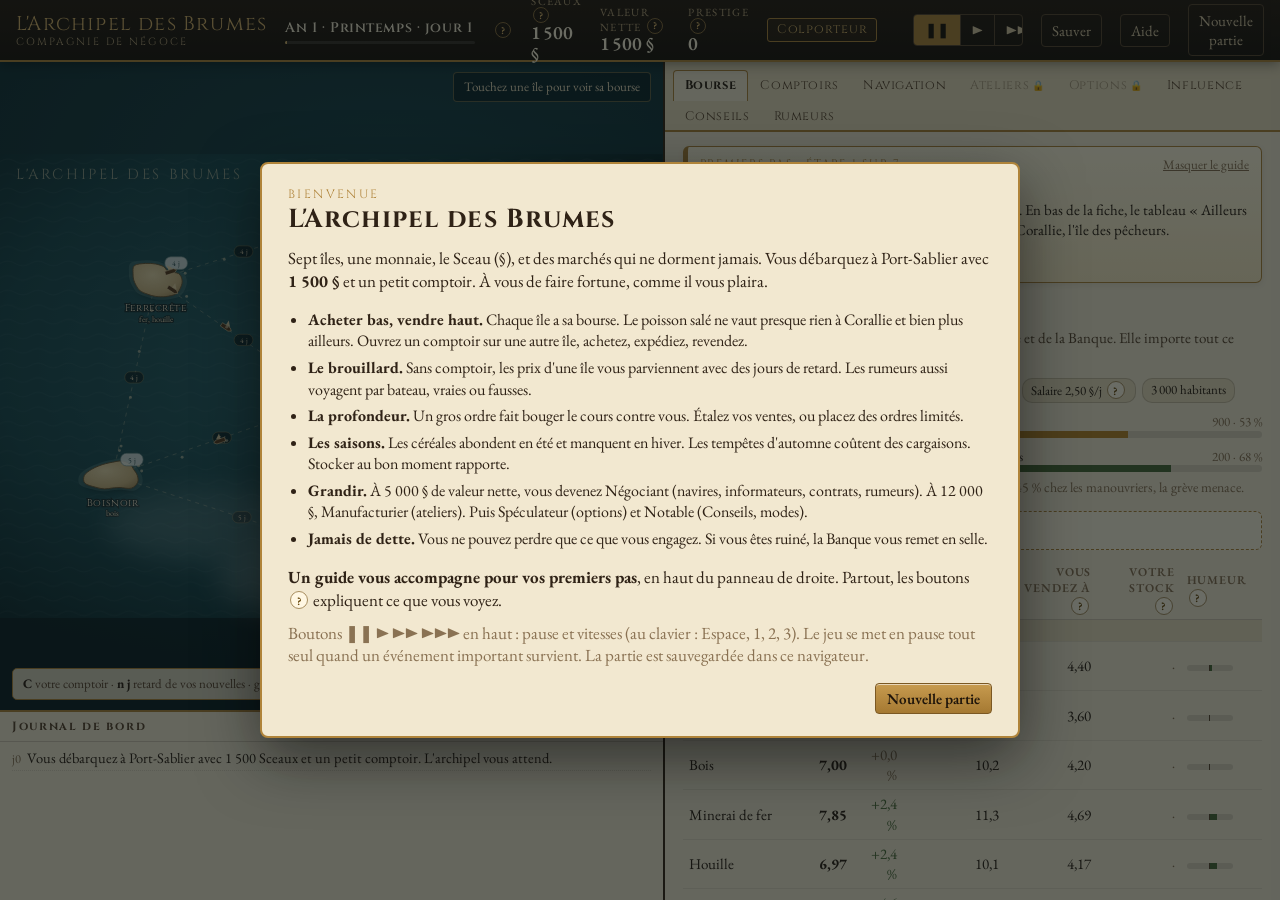
==== index.html @ fecc82a9 "Publier L'Archipel des Brumes en web app Co-Authored-By: Claude Opus 5.5 <noreply@anthropic.com> Cla" ====
<!DOCTYPE html>
<html lang="fr">
<head>
<meta charset="utf-8">
<meta name="viewport" content="width=device-width, initial-scale=1, viewport-fit=cover">
<meta name="theme-color" content="#1c140c">
<meta name="description" content="Jeu de négoce et de spéculation dans un archipel noyé de brume.">
<meta name="apple-mobile-web-app-capable" content="yes">
<meta name="mobile-web-app-capable" content="yes">
<meta name="apple-mobile-web-app-status-bar-style" content="black-translucent">
<meta name="apple-mobile-web-app-title" content="Archipel">
<link rel="manifest" href="manifest.webmanifest">
<link rel="icon" type="image/png" href="icons/favicon.png">
<link rel="apple-touch-icon" href="icons/apple-touch-icon.png">
<title>L'Archipel des Brumes</title>
<link rel="preconnect" href="https://fonts.googleapis.com">
<link rel="preconnect" href="https://fonts.gstatic.com" crossorigin>
<link href="https://fonts.googleapis.com/css2?family=Cinzel:wght@500;600;700&family=EB+Garamond:ital,wght@0,400;0,500;0,600;0,700;1,400&display=swap" rel="stylesheet">
<style>:root {
  --sea-0: #0f2226;
  --sea-1: #173a40;
  --sea-2: #24545b;
  --paper: #f2e8d0;
  --paper-2: #e8dbbb;
  --paper-3: #dccb9f;
  --ink: #2f2216;
  --ink-2: #5b4630;
  --ink-3: #8a7253;
  --brass: #b0843a;
  --brass-2: #d8b26a;
  --seal: #9a2f22;
  --moss: #4d6a37;
  --azure: #2d6474;
  --line: rgba(47, 34, 22, .18);
  --shadow: 0 1px 0 rgba(255,255,255,.4) inset, 0 6px 18px rgba(0,0,0,.25);
  --head: 'Cinzel', 'Trajan Pro', Georgia, serif;
  --body: 'EB Garamond', 'Iowan Old Style', Palatino, Georgia, serif;
}
* { box-sizing: border-box; }
html, body { margin: 0; height: 100%; }
body {
  background: radial-gradient(1200px 700px at 30% 20%, #1d454c 0%, var(--sea-0) 70%);
  color: var(--ink); font-family: var(--body); font-size: 16px; line-height: 1.35;
  font-variant-numeric: lining-nums tabular-nums; overflow: hidden;
}
button { font-family: var(--body); font-size: 15px; cursor: pointer; }
input, select { font-family: var(--body); font-size: 15px; }

/* ---------- en-tête */
#top {
  height: 62px; display: flex; align-items: center; gap: 18px; padding: 0 16px;
  background: linear-gradient(#2a1d12, #1c140c); color: var(--paper);
  border-bottom: 2px solid var(--brass); box-shadow: 0 2px 12px rgba(0,0,0,.4); position: relative; z-index: 5;
}
#top .logo { font-family: var(--head); font-size: 20px; letter-spacing: .06em; color: var(--brass-2); white-space: nowrap; }
#top .logo small { display: block; font-size: 10.5px; letter-spacing: .2em; color: #b9a27a; margin-top: -2px; }
#top .date { min-width: 190px; }
#top .date b { font-family: var(--head); font-weight: 600; font-size: 14px; color: var(--paper); letter-spacing: .04em; }
#top .date .bar { height: 3px; background: rgba(255,255,255,.12); margin-top: 4px; border-radius: 2px; overflow: hidden; }
#top .date .bar i { display: block; height: 100%; background: var(--brass-2); }
#top .stat { display: flex; flex-direction: column; line-height: 1.1; }
#top .stat span { font-size: 11px; text-transform: uppercase; letter-spacing: .12em; color: #b9a27a; }
#top .stat b { font-size: 19px; font-weight: 600; color: #fff6dd; }
#top .stage { border: 1px solid var(--brass); border-radius: 3px; padding: 3px 9px; font-family: var(--head); font-size: 12.5px; color: var(--brass-2); letter-spacing: .06em; cursor: pointer; background: rgba(176,132,58,.08); }
#top .spacer { flex: 1; }
.speed { display: flex; border: 1px solid #5a4630; border-radius: 4px; overflow: hidden; }
.speed button { background: transparent; color: #d9c7a3; border: 0; border-right: 1px solid #5a4630; padding: 6px 11px; font-size: 14px; }
.speed button:last-child { border-right: 0; }
.speed button.on { background: var(--brass); color: #1c140c; font-weight: 700; }
.menu-btn { background: transparent; border: 1px solid #5a4630; color: #d9c7a3; border-radius: 4px; padding: 6px 10px; }
.menu-btn:hover, .speed button:hover:not(.on) { background: rgba(216,178,106,.12); }

/* ---------- disposition */
#main { display: grid; grid-template-columns: minmax(0, 1.08fr) minmax(470px, 1fr); height: calc(100vh - 62px); }
#left { display: flex; flex-direction: column; min-width: 0; min-height: 0; border-right: 2px solid #3a2a18; }
#mapwrap { position: relative; flex: 1; min-height: 0; overflow: hidden; }
#map { width: 100%; height: 100%; display: block; }
#journal { height: 190px; background: var(--paper); border-top: 2px solid var(--brass); display: flex; flex-direction: column; }
#journal h3 { margin: 0; padding: 6px 12px 4px; font-family: var(--head); font-size: 12px; letter-spacing: .14em; color: var(--ink-2); border-bottom: 1px solid var(--line); display: flex; justify-content: space-between; }
#journal ol { list-style: none; margin: 0; padding: 4px 12px 8px; overflow-y: auto; flex: 1; font-size: 14.5px; }
#journal li { padding: 2px 0; border-bottom: 1px dotted rgba(47,34,22,.12); }
#journal li .d { color: var(--ink-3); font-size: 12.5px; margin-right: 6px; }
#journal li.c-choc, #journal li.c-loi, #journal li.c-faillite { color: var(--seal); }
#journal li.c-rumeur { color: #6b4f86; font-style: italic; }
#journal li.c-politique { color: var(--azure); }
#journal li.c-stade, #journal li.c-mode { color: #7a5a14; font-weight: 600; }
#journal li.c-mer { color: #2f5560; }

#right { display: flex; flex-direction: column; min-height: 0; background: var(--paper); }
#tabs { display: flex; flex-wrap: wrap; gap: 0; background: var(--paper-2); border-bottom: 2px solid var(--brass); padding: 6px 8px 0; }
#tabs button { background: transparent; border: 1px solid transparent; border-bottom: 0; padding: 6px 11px 7px; font-family: var(--head); font-size: 12.5px; letter-spacing: .05em; color: var(--ink-2); border-radius: 4px 4px 0 0; position: relative; top: 2px; }
#tabs button.on { background: var(--paper); border-color: var(--brass); color: var(--ink); font-weight: 700; }
#tabs button.locked { color: #a8977a; }
#tabs button .lock { font-size: 10px; margin-left: 3px; }
#panel { flex: 1; overflow-y: auto; padding: 14px 18px 40px; }

/* ---------- éléments du panneau */
h2 { font-family: var(--head); font-size: 21px; margin: 0 0 2px; letter-spacing: .03em; }
h4 { font-family: var(--head); font-size: 13px; letter-spacing: .12em; text-transform: uppercase; color: var(--ink-2); margin: 18px 0 8px; border-bottom: 1px solid var(--line); padding-bottom: 4px; }
.sub { color: var(--ink-2); font-size: 15px; margin: 0 0 10px; }
.note { color: var(--ink-3); font-size: 14px; }
.chips { display: flex; flex-wrap: wrap; gap: 6px; margin: 6px 0 10px; }
.chip { font-size: 13px; padding: 2px 8px; border-radius: 10px; background: var(--paper-2); border: 1px solid var(--line); white-space: nowrap; }
.chip.red { background: #f0d2c8; border-color: #c98f80; color: #7a2216; }
.chip.green { background: #dfe6cb; border-color: #a9b98a; color: #3d5527; }
.chip.blue { background: #d6e3e4; border-color: #93b1b5; color: #24505a; }
.chip.gold { background: #f3e1b4; border-color: #cfaa5d; color: #6b4b0f; }
table.t { width: 100%; border-collapse: collapse; font-size: 15px; }
table.t th { text-align: left; font-weight: 600; font-size: 12px; text-transform: uppercase; letter-spacing: .08em; color: var(--ink-3); padding: 4px 6px; border-bottom: 1px solid var(--line); }
table.t td { padding: 4px 6px; border-bottom: 1px solid rgba(47,34,22,.08); }
table.t td.n, table.t th.n { text-align: right; }
table.t tr.tier td { background: var(--paper-2); font-family: var(--head); font-size: 11px; letter-spacing: .14em; color: var(--ink-2); padding: 3px 6px; }
table.t tr.row { cursor: pointer; }
table.t tr.row:hover td { background: rgba(176,132,58,.1); }
table.t tr.sel td { background: rgba(176,132,58,.22); }
.up { color: var(--moss); } .down { color: var(--seal); }
.muted { color: var(--ink-3); }
.btn { background: linear-gradient(#f8efd9, #e6d6ae); border: 1px solid #a88e60; color: var(--ink); border-radius: 4px; padding: 5px 11px; box-shadow: 0 1px 0 rgba(255,255,255,.6) inset; }
.btn:hover { background: linear-gradient(#fff6e0, #ecdcb4); }
.btn.primary { background: linear-gradient(#c79b4f, #a57932); color: #1f150b; border-color: #7b5823; font-weight: 600; }
.btn.danger { background: linear-gradient(#c66a58, #9a2f22); color: #fff4ea; border-color: #6e1f16; }
.btn.small { padding: 2px 8px; font-size: 13.5px; }
.btn:disabled { opacity: .45; cursor: not-allowed; }
.row-flex { display: flex; gap: 8px; align-items: center; flex-wrap: wrap; }
.card { background: #f7efdc; border: 1px solid var(--line); border-radius: 6px; padding: 10px 12px; margin-bottom: 10px; box-shadow: 0 1px 2px rgba(0,0,0,.05); }
.card.hl { border-color: var(--brass); background: #fbf2db; }
.grid2 { display: grid; grid-template-columns: 1fr 1fr; gap: 10px; }
.field { display: flex; flex-direction: column; gap: 2px; font-size: 13px; color: var(--ink-2); }
.field input, .field select { padding: 4px 6px; border: 1px solid #b59f75; border-radius: 3px; background: #fffaf0; color: var(--ink); width: 100%; }
input.num { width: 80px; padding: 4px 6px; border: 1px solid #b59f75; border-radius: 3px; background: #fffaf0; }
.bar { height: 7px; background: rgba(47,34,22,.12); border-radius: 4px; overflow: hidden; }
.bar i { display: block; height: 100%; background: var(--moss); }
.bar.warn i { background: #b9852a; } .bar.bad i { background: var(--seal); }
.sent { display: inline-block; width: 46px; height: 6px; background: rgba(47,34,22,.12); border-radius: 3px; position: relative; vertical-align: middle; }
.sent i { position: absolute; top: 0; bottom: 0; }
.locked-box { text-align: center; padding: 40px 20px; color: var(--ink-2); }
.locked-box .seal { font-size: 42px; color: var(--brass); }
.ob { display: grid; grid-template-columns: 1fr 1fr; gap: 10px; font-size: 14px; }
.ob table { width: 100%; border-collapse: collapse; }
.ob td { padding: 1px 4px; }
.ob .bids td.p { color: var(--moss); } .ob .asks td.p { color: var(--seal); }
.ob td.q { text-align: right; color: var(--ink-2); }
.ob tr.me td { font-weight: 700; background: rgba(176,132,58,.18); }
.detail { border: 1px solid var(--brass); border-radius: 6px; padding: 10px 12px; background: #fbf3df; margin-bottom: 12px; }
.detail .close { float: right; }
.kv { display: grid; grid-template-columns: auto 1fr; gap: 2px 12px; font-size: 14.5px; }
.kv span { color: var(--ink-3); }
.tag { font-size: 11.5px; padding: 1px 6px; border-radius: 8px; background: var(--paper-3); margin-left: 4px; }
.traits { font-size: 12.5px; color: var(--ink-3); }
.verdict-t { color: var(--moss); font-weight: 700; } .verdict-f { color: var(--seal); font-weight: 700; }

/* ---------- carte */
.isl-label { font-family: var(--head); font-size: 15px; letter-spacing: .06em; fill: #f6ead0; paint-order: stroke; stroke: #1b2e31; stroke-width: 3.5px; pointer-events: none; }
.isl-sub { font-family: var(--body); font-size: 12.5px; fill: #e9dcbc; paint-order: stroke; stroke: #1b2e31; stroke-width: 3px; pointer-events: none; }
.isl { cursor: pointer; }
.isl:hover .land { filter: brightness(1.08); }
.fog { animation: drift 46s ease-in-out infinite alternate; }
.fog.b { animation-duration: 63s; animation-direction: alternate-reverse; }
@keyframes drift { from { transform: translateX(-30px); } to { transform: translateX(40px); } }
.legend { position: absolute; left: 12px; bottom: 10px; background: rgba(242,232,208,.88); border: 1px solid var(--brass); border-radius: 5px; padding: 6px 10px; font-size: 13px; color: var(--ink-2); }
.legend b { color: var(--ink); }
.maphint { position: absolute; right: 12px; top: 10px; background: rgba(15,34,38,.7); color: #e8dbbb; padding: 5px 10px; border-radius: 4px; font-size: 13px; border: 1px solid rgba(216,178,106,.4); }

/* ---------- fenêtres */
#modal { position: fixed; inset: 0; background: rgba(8,16,18,.6); display: none; align-items: center; justify-content: center; z-index: 50; }
#modal.on { display: flex; }
#modal .box { width: min(560px, 92vw); max-height: 86vh; overflow-y: auto; background: var(--paper); border: 2px solid var(--brass); border-radius: 8px; box-shadow: 0 20px 60px rgba(0,0,0,.5); padding: 22px 26px; position: relative; }
#modal .box.wide { width: min(760px, 94vw); }
#modal h1 { font-family: var(--head); font-size: 26px; margin: 0 0 6px; color: var(--ink); letter-spacing: .04em; }
#modal .kicker { font-family: var(--head); font-size: 12px; letter-spacing: .2em; color: var(--brass); text-transform: uppercase; }
#modal p { font-size: 17px; margin: 10px 0; }
#modal .actions { display: flex; justify-content: flex-end; gap: 8px; margin-top: 16px; }
#modal ul { padding-left: 20px; font-size: 16px; }
#modal li { margin: 5px 0; }
#toasts { position: fixed; right: 16px; bottom: 16px; display: flex; flex-direction: column; gap: 8px; z-index: 40; max-width: 380px; }
.toast { background: #2a1d12; color: #f2e8d0; border: 1px solid var(--brass); border-radius: 5px; padding: 8px 12px; font-size: 14.5px; box-shadow: 0 6px 16px rgba(0,0,0,.4); animation: tin .25s ease-out; }
.toast.err { border-color: #c66a58; background: #3a1712; }
@keyframes tin { from { transform: translateY(8px); opacity: 0; } to { transform: none; opacity: 1; } }

@media (max-width: 1100px) {
  body { overflow: auto; }
  #main { grid-template-columns: 1fr; height: auto; }
  #left { height: 70vh; border-right: 0; }
  #right { min-height: 80vh; }
  #top { flex-wrap: wrap; height: auto; padding: 8px 12px; gap: 10px; }
  #main { height: auto; }
}

/* ---------- achat / vente */
.hint { background: #fbf2db; border: 1px dashed var(--brass); border-radius: 6px; padding: 8px 12px; margin: 4px 0 10px; font-size: 15.5px; }
.dtitle { font-family: var(--head); font-size: 20px; margin: 0; }
.dtitle span { font-size: 15px; color: var(--ink-3); }
.lead { margin: 4px 0 6px; font-size: 15.5px; }
.trade2 { display: grid; grid-template-columns: 1fr 1fr; gap: 12px; margin: 10px 0 4px; }
.tcard { border-radius: 8px; padding: 10px 12px 12px; display: flex; flex-direction: column; gap: 6px; }
.tcard.tbuy { background: #eef1e2; border: 1px solid #a9b98a; }
.tcard.tsell { background: #f6e6dc; border: 1px solid #d0a593; }
.tcard h5 { font-family: var(--head); font-size: 15px; letter-spacing: .1em; text-transform: uppercase; margin: 0; }
.tcard.tbuy h5 { color: #3d5527; } .tcard.tsell h5 { color: #7a2a1c; }
.tcard .price { margin: 0; font-size: 15px; }
.tcard .sum { margin: 2px 0; font-size: 15px; line-height: 1.35; }
.tcard .warn { margin: 2px 0; font-size: 13.5px; color: #8a4b12; background: rgba(216,178,106,.2); border-radius: 4px; padding: 4px 6px; }
.tcard .btn.big { margin-top: auto; padding: 8px 10px; font-size: 16px; }
.tcard.tsell .btn.primary { background: linear-gradient(#c66a58, #9a2f22); color: #fff4ea; border-color: #6e1f16; }
.qty { display: grid; grid-template-columns: auto 72px auto 1fr; gap: 6px; align-items: center; }
.qty input[type=range] { width: 100%; accent-color: #7b5823; }
.quick { gap: 4px; }
.detail h5 { font-family: var(--head); font-size: 13px; letter-spacing: .12em; text-transform: uppercase; color: var(--ink-2); margin: 14px 0 4px; }
details { margin-top: 10px; border-top: 1px solid var(--line); padding-top: 6px; }
details summary { cursor: pointer; font-family: var(--head); font-size: 13px; letter-spacing: .06em; color: var(--ink-2); }
@media (max-width: 1300px) { .trade2 { grid-template-columns: 1fr; } }

/* ---------- achat / vente */
.hint { background: #fbf2db; border: 1px dashed var(--brass); border-radius: 6px; padding: 8px 12px; margin: 4px 0 10px; font-size: 15.5px; }
.dtitle { font-family: var(--head); font-size: 20px; margin: 0; }
.dtitle span { font-size: 15px; color: var(--ink-3); }
.lead { margin: 4px 0 6px; font-size: 15.5px; }
.trade2 { display: grid; grid-template-columns: 1fr 1fr; gap: 12px; margin: 10px 0 4px; }
.tcard { border-radius: 8px; padding: 10px 12px 12px; display: flex; flex-direction: column; gap: 6px; }
.tcard.tbuy { background: #eef1e2; border: 1px solid #a9b98a; }
.tcard.tsell { background: #f6e6dc; border: 1px solid #d0a593; }
.tcard h5 { font-family: var(--head); font-size: 15px; letter-spacing: .1em; text-transform: uppercase; margin: 0; }
.tcard.tbuy h5 { color: #3d5527; } .tcard.tsell h5 { color: #7a2a1c; }
.tcard .price { margin: 0; font-size: 15px; }
.tcard .sum { margin: 2px 0; font-size: 15px; line-height: 1.35; }
.tcard .warn { margin: 2px 0; font-size: 13.5px; color: #8a4b12; background: rgba(216,178,106,.2); border-radius: 4px; padding: 4px 6px; }
.tcard .btn.big { margin-top: auto; padding: 8px 10px; font-size: 16px; }
.tcard.tsell .btn.primary { background: linear-gradient(#c66a58, #9a2f22); color: #fff4ea; border-color: #6e1f16; }
.qty { display: grid; grid-template-columns: auto 72px auto 1fr; gap: 6px; align-items: center; }
.qty input[type=range] { width: 100%; accent-color: #7b5823; }
.quick { gap: 4px; }
.detail h5 { font-family: var(--head); font-size: 13px; letter-spacing: .12em; text-transform: uppercase; color: var(--ink-2); margin: 14px 0 4px; }
details { margin-top: 10px; border-top: 1px solid var(--line); padding-top: 6px; }
details summary { cursor: pointer; font-family: var(--head); font-size: 13px; letter-spacing: .06em; color: var(--ink-2); }
@media (max-width: 1300px) { .trade2 { grid-template-columns: 1fr; } }

/* ---------- téléphone */
@media (max-width: 760px) {
  html, body { max-width: 100%; overflow-x: hidden; }
  body { font-size: 15px; }
  #top { display: grid; grid-template-columns: 1fr 1fr 1fr; gap: 6px 10px; padding: 8px 10px; position: relative; }
  #top .logo { grid-column: 1 / -1; font-size: 17px; display: flex; justify-content: space-between; align-items: baseline; }
  #top .logo small { display: none; }
  #top .date { grid-column: 1 / -1; min-width: 0; }
  #top .date b { font-size: 13px; }
  #top .stat b { font-size: 16px; }
  #top .stage { grid-column: 1 / 2; text-align: center; }
  #top .spacer { display: none; }
  #top .speed { grid-column: 2 / 4; justify-content: stretch; }
  #top .speed button { flex: 1; padding: 8px 0; }
  #top .menu-btn { padding: 6px 4px; font-size: 13.5px; }
  #main { display: flex; flex-direction: column; }
  #left { height: auto; }
  #mapwrap { height: 62vw; min-height: 240px; flex: none; }
  .legend { display: none; }
  .maphint { font-size: 11.5px; top: 6px; right: 6px; padding: 3px 7px; }
  #journal { height: 150px; order: 2; }
  #right { min-height: 0; }
  #tabs { flex-wrap: nowrap; overflow-x: auto; padding: 6px 4px 0; position: sticky; top: 0; z-index: 3; }
  #tabs button { flex: none; padding: 8px 10px; }
  #panel { overflow: visible; padding: 12px 10px 30px; }
  table.t { font-size: 13.5px; }
  table.t th, table.t td { padding: 4px 3px; }
  .hide-m { display: none; }
  .grid2 { grid-template-columns: 1fr; }
  .trade2 { grid-template-columns: 1fr; }
  .qty { grid-template-columns: 40px 64px 40px 1fr; }
  .qty .btn.small { padding: 6px 0; font-size: 18px; }
  .btn { padding: 7px 12px; }
  .btn.small { padding: 5px 9px; }
  .row-flex { gap: 6px; }
  #modal .box, #modal .box.wide { width: 94vw; max-height: 88vh; padding: 16px 16px; }
  #modal h1 { font-size: 21px; }
  #modal p, #modal ul { font-size: 15px; }
  #toasts { left: 10px; right: 10px; bottom: 10px; max-width: none; }
  .ob { grid-template-columns: 1fr; }
}

/* ---------- aide */
.qm { display: inline-flex; align-items: center; justify-content: center; width: 18px; height: 18px; border-radius: 50%; border: 1px solid #a88e60; background: #fff7e3; color: #6b4b0f; font: 700 11.5px/1 var(--body); padding: 0; margin: 0 2px; vertical-align: 1px; cursor: pointer; text-transform: none; letter-spacing: 0; flex: none; }
.qm:hover { background: var(--brass-2); color: #1c140c; }
#top .qm { background: transparent; border-color: #8a6d3c; color: var(--brass-2); width: 16px; height: 16px; font-size: 10.5px; }
.guide { background: linear-gradient(#fff6dc, #f6e7c0); border: 1.5px solid var(--brass); border-left: 5px solid var(--brass); border-radius: 6px; padding: 9px 12px 10px; margin-bottom: 14px; box-shadow: 0 2px 6px rgba(0,0,0,.08); }
.guide .gh { display: flex; justify-content: space-between; align-items: center; }
.guide .kicker { font-family: var(--head); font-size: 11px; letter-spacing: .16em; color: var(--brass); text-transform: uppercase; }
.guide b { font-family: var(--head); font-size: 15.5px; }
.guide p { margin: 4px 0 8px; font-size: 15px; }
button.link { background: none; border: 0; color: var(--ink-3); text-decoration: underline; font-size: 13px; padding: 0; }
dl.gloss dt { font-family: var(--head); font-weight: 600; margin-top: 10px; }
dl.gloss dd { margin: 2px 0 0; font-size: 15px; }
@media (max-width: 760px) { .qm { width: 22px; height: 22px; font-size: 13px; } }
.warn-box { background: #f6e1c8; border: 1px solid #d0a06a; color: #7a3f10; border-radius: 5px; padding: 6px 10px; font-size: 14.5px; margin: 8px 0 0; }
.tcard .opt { border-top: 1px dashed rgba(122,42,28,.3); padding-top: 8px; margin-top: 4px; display: flex; flex-direction: column; gap: 4px; font-size: 15px; }
.tcard .opt .btn { align-self: stretch; padding: 7px 10px; }

/* ---------- téléphone : un écran à la fois, barre d'onglets en bas */
.m-only { display: none !important; }
body.m .m-only { display: revert !important; }
body.m { --tb: 54px; --bn: calc(60px + env(safe-area-inset-bottom)); overflow: hidden; font-size: 15px; overscroll-behavior: none; }
body.m #top { height: calc(var(--tb) + env(safe-area-inset-top)); padding: env(safe-area-inset-top) 8px 0; gap: 8px; flex-wrap: nowrap; display: flex; }
body.m #top .logo, body.m #top .stat:not(.cash-stat), body.m #top .stage, body.m #top .spacer, body.m #top .menu-btn:not(.m-only) { display: none; }
body.m #top .date { min-width: 0; flex: 1; }
body.m #top .date b { font-size: 12px; line-height: 1.2; display: block; }
body.m #top > .qm { display: none; }
body.m #top .stat b { font-size: 16px; }
body.m #top .stat span { font-size: 9.5px; }
body.m #top .speed button { padding: 9px 8px; font-size: 13px; }
body.m #top .menu-btn.m-only { display: inline-block !important; padding: 7px 10px; font-size: 18px; }
body.m #main { display: block; height: calc(100dvh - var(--tb) - var(--bn) - env(safe-area-inset-top)); }
body.m #left, body.m #right { height: 100%; border: 0; }
body.m[data-view="carte"] #right, body.m[data-view="journal"] #right, body.m[data-view="panel"] #left { display: none; }
body.m[data-view="carte"] #journal { display: none; }
body.m[data-view="journal"] #mapwrap { display: none; }
body.m[data-view="journal"] #journal { height: 100%; }
body.m #mapwrap { height: 100%; }
body.m .legend { display: none; }
body.m .maphint { font-size: 12px; top: 8px; right: 8px; left: auto; padding: 4px 8px; }
body.m #mcard { position: absolute; left: 8px; right: 8px; bottom: 8px; background: rgba(242,232,208,.96); border: 1px solid var(--brass); border-radius: 8px; padding: 8px 10px; display: flex !important; align-items: center; justify-content: space-between; gap: 8px; font-size: 14.5px; box-shadow: 0 6px 18px rgba(0,0,0,.35); }
body.m #mcard .btn { white-space: nowrap; padding: 9px 14px; }
body.m #tabs { display: none; }
body.m #panel { padding: 12px 10px 24px; overflow-y: auto; -webkit-overflow-scrolling: touch; height: 100%; }
body.m #right { display: flex; }
#bnav { position: fixed; left: 0; right: 0; bottom: 0; height: var(--bn); padding-bottom: env(safe-area-inset-bottom); background: linear-gradient(#2a1d12, #1c140c); border-top: 2px solid var(--brass); z-index: 30; }
body.m #bnav { display: flex !important; }
#bnav button { flex: 1; background: none; border: 0; color: #c9b38a; font-family: var(--body); font-size: 12px; display: flex; flex-direction: column; align-items: center; justify-content: center; gap: 1px; position: relative; }
#bnav button i { font-style: normal; font-size: 21px; line-height: 1.1; }
#bnav button.on { color: #fff3d6; background: rgba(216,178,106,.16); }
#bnav button.on i { color: var(--brass-2); }
#bnav .badge { position: absolute; top: 5px; right: 22%; background: var(--seal); color: #fff; font-size: 10.5px; min-width: 17px; height: 17px; border-radius: 9px; padding: 0 4px; line-height: 17px; }
body.m #toasts { left: 8px; right: 8px; bottom: calc(var(--bn) + 8px); max-width: none; }
body.m table.t { font-size: 13.5px; }
body.m table.t th, body.m table.t td { padding: 5px 3px; }
body.m .hide-m { display: none; }
body.m .grid2, body.m .trade2, body.m .ob { grid-template-columns: 1fr; }
body.m .qty { grid-template-columns: 44px 64px 44px 1fr; }
body.m .qty .btn.small { padding: 7px 0; font-size: 18px; }
body.m .btn { padding: 8px 12px; }
body.m .btn.small { padding: 6px 10px; }
body.m .qm { width: 22px; height: 22px; font-size: 13px; }
body.m #modal .box, body.m #modal .box.wide { width: 94vw; max-height: 84dvh; padding: 16px; }
body.m #modal h1 { font-size: 21px; }
body.m #modal p, body.m #modal ul { font-size: 15px; }
.sheet { display: flex; flex-direction: column; gap: 6px; }
.sheet-item { text-align: left; background: #f7efdc; border: 1px solid var(--line); border-radius: 6px; padding: 10px 12px; display: flex; flex-direction: column; }
.sheet-item b { font-family: var(--head); font-size: 15px; }
.sheet-item span { font-size: 13.5px; color: var(--ink-3); }
@media (max-width: 760px) { html, body { max-width: 100%; overflow-x: hidden; } }

body.m.portrait .isl-label { font-size: 23px; stroke-width: 4.5px; }
body.m.portrait .isl-sub { font-size: 17px; stroke-width: 4px; }
@media (max-height: 520px) { body.m #mcard { right: auto; max-width: 62%; font-size: 13px; padding: 6px 8px; } body.m { --tb: 46px; --bn: calc(50px + env(safe-area-inset-bottom)); } #bnav button i { font-size: 17px; } }
</style>
</head>
<body>
<header id="top">
  <div class="logo">L'Archipel des Brumes<small>COMPAGNIE DE NÉGOCE</small></div>
  <div class="date" id="date"></div><button class="qm" data-act="explain" data-k="saisons" aria-label="Explication">?</button>
  <div class="stat cash-stat"><span>Sceaux <button class="qm" data-act="explain" data-k="sceaux" aria-label="Explication">?</button></span><b id="cash"></b></div>
  <div class="stat"><span>Valeur nette <button class="qm" data-act="explain" data-k="valeur" aria-label="Explication">?</button></span><b id="nw"></b></div>
  <div class="stat"><span>Prestige <button class="qm" data-act="explain" data-k="prestige" aria-label="Explication">?</button></span><b id="prest"></b></div>
  <div class="stage" id="stage" data-act="stage-info" title="Votre stade"></div>
  <div class="spacer"></div>
  <div class="speed" title="Espace : pause · 1, 2, 3 : vitesses">
    <button data-v="0" title="Pause">❚❚</button><button data-v="1" title="Vitesse normale">▶</button><button data-v="3" title="Rapide">▶▶</button><button data-v="8" title="Très rapide">▶▶▶</button>
  </div>
  <button class="menu-btn" data-act="save">Sauver</button>
  <button class="menu-btn" data-act="help">Aide</button>
  <button class="menu-btn" data-act="newgame-ask">Nouvelle partie</button>
  <button class="menu-btn m-only" data-act="mmenu" aria-label="Menu">☰</button>
</header>
<div id="main">
  <section id="left">
    <div id="mapwrap">
      <svg id="map" viewBox="0 0 1000 700" preserveAspectRatio="xMidYMid meet"></svg>
      <div class="legend"><b>C</b> votre comptoir · <b>n j</b> retard de vos nouvelles · grands navires : capitaines · points : caboteurs</div>
      <div class="maphint">Touchez une île pour voir sa bourse</div>
      <div id="mcard" class="m-only"></div>
    </div>
    <div id="journal"><h3><span>Journal de bord</span><span class="note" style="font-family:var(--body);letter-spacing:0">les plus récents en haut</span></h3><ol id="jlist"></ol></div>
  </section>
  <section id="right"><nav id="tabs"></nav><div id="panel"></div></section>
</div>
<nav id="bnav" class="m-only">
  <button data-act="mnav" data-v="carte"><i>⚓</i>Carte</button>
  <button data-act="mnav" data-v="bourse"><i>⚖</i>Bourse</button>
  <button data-act="mnav" data-v="navigation"><i>⛵</i>Navigation</button>
  <button data-act="mnav" data-v="entrepots"><i>⌂</i>Comptoirs</button>
  <button data-act="mnav" data-v="plus"><i>☰</i>Plus<span id="jbadge" class="badge" style="display:none"></span></button>
</nav>
<div id="modal"></div>
<div id="toasts"></div>
<script>// L'Archipel des Brumes — données de base
(function (root) {
'use strict';

const GOODS = [
  { id: 'cereales',     name: 'Céréales',          tier: 0, base: 8,   perish: 0.002, icon: '🌾' },
  { id: 'poisson',      name: 'Poisson frais',     tier: 0, base: 6,   perish: 0.05,  icon: '🐟' },
  { id: 'bois',         name: 'Bois',              tier: 0, base: 7,   perish: 0,     icon: '🪵' },
  { id: 'minerai',      name: 'Minerai de fer',    tier: 0, base: 9,   perish: 0,     icon: '⛏' },
  { id: 'houille',      name: 'Houille',           tier: 0, base: 8,   perish: 0,     icon: '⚫' },
  { id: 'sel',          name: 'Sel',               tier: 0, base: 5,   perish: 0,     icon: '🧂' },
  { id: 'cristal',      name: "Cristal d'éclat",   tier: 0, base: 20,  perish: 0,     icon: '💎' },
  { id: 'champignon',   name: 'Champignon de brume', tier: 0, base: 12, perish: 0.03, icon: '🍄' },
  { id: 'farine',       name: 'Farine',            tier: 1, base: 15,  perish: 0.003, icon: '' },
  { id: 'poisson_sale', name: 'Poisson salé',      tier: 1, base: 12,  perish: 0.004, icon: '' },
  { id: 'planches',     name: 'Planches',          tier: 1, base: 18,  perish: 0,     icon: '' },
  { id: 'fonte',        name: 'Fonte',             tier: 1, base: 34,  perish: 0,     icon: '' },
  { id: 'eclat',        name: 'Éclat taillé',      tier: 1, base: 52,  perish: 0,     icon: '' },
  { id: 'essence',      name: 'Essence de brume',  tier: 1, base: 48,  perish: 0.002, icon: '' },
  { id: 'rations',      name: 'Rations',           tier: 2, base: 17,  perish: 0.01,  icon: '' },
  { id: 'outils',       name: 'Outils',            tier: 2, base: 68,  perish: 0,     icon: '' },
  { id: 'accu',         name: "Accumulateurs d'éclat", tier: 2, base: 110, perish: 0, icon: '' },
  { id: 'lanterne',     name: 'Lanternes à éclat', tier: 3, base: 230, perish: 0,     icon: '' },
];
const G = {};
GOODS.forEach(g => { G[g.id] = g; });

// Recette indexée par le bien produit
const RECIPES = {
  farine:       { name: 'Moulin',            in: { cereales: 3 },              out: 2, perDay: 30, workers: 6, cost: 600 },
  poisson_sale: { name: 'Saloir',            in: { poisson: 2, sel: 1 },       out: 2, perDay: 30, workers: 6, cost: 600 },
  rations:      { name: 'Biscuiterie',       in: { farine: 1, poisson_sale: 1 }, out: 2, perDay: 40, workers: 6, cost: 900 },
  planches:     { name: 'Scierie',           in: { bois: 2 },                  out: 1, perDay: 20, workers: 5, cost: 600 },
  fonte:        { name: 'Haut-fourneau',     in: { minerai: 2, houille: 1 },   out: 1, perDay: 15, workers: 8, cost: 1200 },
  eclat:        { name: 'Taillerie',         in: { cristal: 2 },               out: 1, perDay: 10, workers: 6, cost: 1400 },
  essence:      { name: 'Alambic',           in: { champignon: 3 },            out: 1, perDay: 10, workers: 4, cost: 1000 },
  outils:       { name: 'Forge',             in: { fonte: 1, planches: 1 },    out: 1, perDay: 8,  workers: 6, cost: 1600 },
  accu:         { name: "Atelier d'accumulateurs", in: { eclat: 1, fonte: 1 }, out: 1, perDay: 5,  workers: 6, cost: 2400 },
  lanterne:     { name: 'Lanternerie',       in: { accu: 1, outils: 1 },       out: 1, perDay: 4,  workers: 6, cost: 3200 },
};

const STRATA = ['manouvriers', 'artisans', 'bourgeois', 'patriciens'];
const STRATA_NAMES = { manouvriers: 'Manouvriers', artisans: 'Artisans', bourgeois: 'Bourgeois', patriciens: 'Patriciens' };
// q = unités pour 100 habitants par jour ; u = urgence
const NEEDS = {
  manouvriers: [{ g: 'rations', q: 2, u: 1 }, { g: 'poisson_sale', q: 0.5, u: 0.7 }, { g: 'outils', q: 0.05, u: 0.3 }],
  artisans:    [{ g: 'rations', q: 1.5, u: 1 }, { g: 'poisson_sale', q: 1, u: 0.7 }, { g: 'outils', q: 0.2, u: 0.5 }, { g: 'planches', q: 0.3, u: 0.4 }, { g: 'lanterne', q: 0.03, u: 0.2 }],
  bourgeois:   [{ g: 'rations', q: 1.5, u: 1 }, { g: 'poisson_sale', q: 1, u: 0.6 }, { g: 'outils', q: 0.1, u: 0.3 }, { g: 'lanterne', q: 0.1, u: 0.3 }, { g: 'essence', q: 0.15, u: 0.1 }],
  patriciens:  [{ g: 'rations', q: 1.5, u: 1 }, { g: 'lanterne', q: 0.3, u: 0.4 }, { g: 'essence', q: 0.3, u: 0.2 }, { g: 'accu', q: 0.1, u: 0.2 }],
};
const INCOME = { manouvriers: 0.62, artisans: 0.85, bourgeois: 1.05, patriciens: 1.6 };

const ISLANDS = [
  { id: 'port',  name: 'Port-Sablier', x: 500, y: 372, pop: [1200, 900, 700, 200], raw: {},
    factions: { guilde: .35, armateurs: .2, terriens: .1, ouvriers: .2, arcanistes: .15 }, tax: 0.01,
    desc: "Capitale financière de l'archipel, siège de la Grande Bourse et de la Banque. Elle importe tout ce qu'elle mange." },
  { id: 'ferre', name: 'Ferrecrête', x: 235, y: 190, pop: [800, 450, 200, 50], raw: { minerai: 35, houille: 18 },
    factions: { guilde: .15, armateurs: .1, terriens: .15, ouvriers: .45, arcanistes: .15 }, tax: 0.012,
    desc: 'Mines de fer et de houille, hauts-fourneaux. Les ouvriers y sont nombreux et prompts à la grève.' },
  { id: 'verd',  name: 'Les Verdanes', x: 775, y: 180, pop: [850, 350, 170, 30], raw: { cereales: 210 },
    factions: { guilde: .15, armateurs: .1, terriens: .5, ouvriers: .2, arcanistes: .05 }, tax: 0.01,
    desc: "Le grenier de l'archipel. Ses récoltes, et donc le prix du pain partout, dépendent de la météo." },
  { id: 'cora',  name: 'Corallie', x: 835, y: 520, pop: [700, 300, 160, 40], raw: { poisson: 260, sel: 125 },
    factions: { guilde: .2, armateurs: .35, terriens: .1, ouvriers: .3, arcanistes: .05 }, tax: 0.01,
    desc: 'Pêcheries et salines. Les tempêtes d’automne y vident les filets.' },
  { id: 'bois',  name: 'Boisnoir', x: 170, y: 485, pop: [600, 250, 120, 30], raw: { bois: 45 },
    factions: { guilde: .2, armateurs: .4, terriens: .2, ouvriers: .15, arcanistes: .05 }, tax: 0.008,
    desc: 'Forêts sombres et chantiers navals. On y achète les meilleurs navires.' },
  { id: 'eclat', name: 'Haute-Éclat', x: 500, y: 105, pop: [400, 300, 150, 50], raw: { cristal: 12 },
    factions: { guilde: .15, armateurs: .05, terriens: .1, ouvriers: .2, arcanistes: .5 }, tax: 0.015, banned: ['essence'],
    desc: "Cité des arcanistes, où l'on taille le cristal d'éclat. L'essence de brume y est interdite." },
  { id: 'brum',  name: 'Brumaille', x: 560, y: 612, pop: [400, 180, 90, 30], raw: { champignon: 12 },
    factions: { guilde: .3, armateurs: .25, terriens: .1, ouvriers: .3, arcanistes: .05 }, tax: 0.005,
    desc: 'Marais noyés de brume. Alchimie, contrebande et rumeurs : la loi y est souple.' },
];
const I = {};
ISLANDS.forEach(i => { I[i.id] = i; });

// [a, b, danger pirates, brume]
const ROUTES = [
  ['port', 'ferre', 0.2, 0.2], ['port', 'verd', 0.15, 0.2], ['port', 'cora', 0.2, 0.3], ['port', 'bois', 0.2, 0.3],
  ['port', 'eclat', 0.1, 0.2], ['port', 'brum', 0.5, 0.8], ['ferre', 'eclat', 0.15, 0.2], ['eclat', 'verd', 0.15, 0.2],
  ['verd', 'cora', 0.2, 0.3], ['cora', 'brum', 0.6, 0.8], ['brum', 'bois', 0.7, 0.9], ['bois', 'ferre', 0.2, 0.3],
];

const SEASONS = ['Printemps', 'Été', 'Automne', 'Hiver'];
const SEASON_LEN = 90;
const RAW_SEASON = { cereales: [0.8, 1.45, 1.0, 0.5], poisson: [1.0, 1.15, 0.8, 0.85] };
const STORM_SEASON = [0.6, 0.4, 2.6, 1.6];

const FACTIONS = { guilde: 'Guilde marchande', armateurs: 'Armateurs', terriens: 'Propriétaires terriens', ouvriers: 'Corporations ouvrières', arcanistes: 'Ordre des Arcanistes' };

const OPTION_GOODS = ['cereales', 'rations', 'fonte', 'eclat', 'outils', 'lanterne'];
const OPTION_VOL = { cereales: 0.5, rations: 0.4, fonte: 0.35, eclat: 0.5, outils: 0.3, lanterne: 0.4 };
const OPTION_SIZE = 10;

const STAGES = [
  { n: 1, name: 'Colporteur',    need: 'Départ' },
  { n: 2, name: 'Négociant',     need: 'Valeur nette de 5 000 §' },
  { n: 3, name: 'Manufacturier', need: 'Valeur nette de 12 000 §' },
  { n: 4, name: 'Spéculateur',   need: 'Acheter un siège à la Grande Bourse (2 500 §)' },
  { n: 5, name: 'Notable',       need: 'Prestige de 50' },
];

const NPC_DEFS = [
  // notables
  { id: 'isaure', name: 'Dame Isaure Vanterre', role: 'notable', home: 'port', title: 'Banquière, conseillère de Port-Sablier' },
  { id: 'hugues', name: 'Maître Hugues Fondaret', role: 'notable', home: 'ferre', title: 'Doyen des maîtres de forge' },
  { id: 'elvire', name: 'Comtesse Elvire des Blés', role: 'notable', home: 'verd', title: 'Première propriétaire des Verdanes' },
  { id: 'yann', name: 'Yann Kerbrume', role: 'notable', home: 'cora', title: 'Capitaine-maire de Corallie' },
  { id: 'anselme', name: 'Prévôt Anselme Écorce', role: 'notable', home: 'bois', title: 'Prévôt des chantiers navals' },
  { id: 'thessaly', name: 'Archimage Thessaly Prisme', role: 'notable', home: 'eclat', title: "Grande maîtresse de l'Ordre" },
  { id: 'morgaine', name: 'La Veuve Morgaine', role: 'notable', home: 'brum', title: 'Reine officieuse des marais' },
  // industriels
  { id: 'aldric', name: 'Aldric Moissonneur', role: 'industriel', home: 'verd', recipe: 'farine', level: 2 },
  { id: 'maelle', name: 'Maëlle Salvagne', role: 'industriel', home: 'cora', recipe: 'poisson_sale', level: 4 },
  { id: 'othon', name: 'Othon Bréville', role: 'industriel', home: 'port', recipe: 'rations', level: 2 },
  { id: 'jory', name: 'Jory Grainsel', role: 'industriel', home: 'cora', recipe: 'rations', level: 2 },
  { id: 'gaspard', name: 'Gaspard Fendebois', role: 'industriel', home: 'bois', recipe: 'planches', level: 1 },
  { id: 'ilse', name: 'Ilse Marteau-Noir', role: 'industriel', home: 'ferre', recipe: 'fonte', level: 1 },
  { id: 'bertrand', name: 'Bertrand Clou', role: 'industriel', home: 'ferre', recipe: 'outils', level: 2 },
  { id: 'seraphine', name: 'Séraphine Vitrail', role: 'industriel', home: 'eclat', recipe: 'eclat', level: 1 },
  { id: 'corwin', name: 'Corwin Ampoule', role: 'industriel', home: 'eclat', recipe: 'accu', level: 1 },
  { id: 'lucan', name: 'Lucan Lumen', role: 'industriel', home: 'port', recipe: 'lanterne', level: 1 },
  { id: 'nyx', name: 'Nyx Fangemousse', role: 'industriel', home: 'brum', recipe: 'essence', level: 1 },
  // capitaines
  { id: 'rosalind', name: 'Capitaine Rosalind Vire', role: 'capitaine', home: 'port' },
  { id: 'ewen', name: 'Ewen Cabestan', role: 'capitaine', home: 'verd' },
  { id: 'tibor', name: 'Tibor Grand-Largue', role: 'capitaine', home: 'cora' },
  { id: 'margot', name: 'Margot Amarre', role: 'capitaine', home: 'ferre' },
  { id: 'silas', name: 'Silas Écume', role: 'capitaine', home: 'bois' },
  { id: 'ondine', name: 'Ondine Bâbord', role: 'capitaine', home: 'eclat' },
  { id: 'rufus', name: 'Rufus Tribord', role: 'capitaine', home: 'port' },
  { id: 'leonce', name: 'Léonce Hune', role: 'capitaine', home: 'verd' },
  { id: 'perrine', name: 'Perrine Foc', role: 'capitaine', home: 'cora' },
  { id: 'bastien', name: 'Bastien Drisse', role: 'capitaine', home: 'port' },
  { id: 'fennec', name: 'Fennec le Rat', role: 'capitaine', home: 'brum', smuggler: true },
  { id: 'gwenola', name: 'Gwenola Carène', role: 'capitaine', home: 'bois' },
  { id: 'ambroise', name: 'Ambroise Misaine', role: 'capitaine', home: 'ferre' },
  { id: 'clemence', name: 'Clémence Beaupré', role: 'capitaine', home: 'eclat' },
  { id: 'octave', name: 'Octave Saumâtre', role: 'capitaine', home: 'brum' },
  { id: 'isolde', name: 'Isolde Vent-Debout', role: 'capitaine', home: 'port' },
  { id: 'mathurin', name: 'Mathurin Calfat', role: 'capitaine', home: 'cora' },
  { id: 'zelie', name: 'Zélie Grand-Mât', role: 'capitaine', home: 'verd' },
  // spéculateurs
  { id: 'valerian', name: 'Valérian Cours', role: 'speculateur', home: 'port', style: 'tendance' },
  { id: 'heloise', name: 'Héloïse Prudence', role: 'speculateur', home: 'port', style: 'valeur' },
  { id: 'barnabe', name: 'Barnabé Grippe', role: 'speculateur', home: 'port', style: 'accapareur' },
];

const ROLE_NAMES = { notable: 'Notable', industriel: 'Industriel', capitaine: 'Capitaine marchand', speculateur: 'Spéculateur' };
const STYLE_NAMES = { tendance: 'Suiveur de tendance', valeur: 'Investisseur de valeur', accapareur: 'Accapareur' };
const TRAITS = { audace: 'Audace', avidite: 'Avidité', credulite: 'Crédulité', loyaute: 'Loyauté', rancune: 'Rancune' };

const DATA = { GOODS, G, RECIPES, STRATA, STRATA_NAMES, NEEDS, INCOME, ISLANDS, I, ROUTES, SEASONS, SEASON_LEN, RAW_SEASON, STORM_SEASON,
  FACTIONS, OPTION_GOODS, OPTION_VOL, OPTION_SIZE, STAGES, NPC_DEFS, ROLE_NAMES, STYLE_NAMES, TRAITS };
if (typeof module !== 'undefined' && module.exports) module.exports = DATA; else root.ARCHIPEL_DATA = DATA;
})(typeof window !== 'undefined' ? window : globalThis);
</script>
<script>// L'Archipel des Brumes — moteur de simulation (sans interface)
(function (root) {
'use strict';
const D = (typeof module !== 'undefined' && module.exports) ? require('./data.js') : root.ARCHIPEL_DATA;
const { GOODS, G, RECIPES, STRATA, NEEDS, INCOME, ISLANDS, I, ROUTES, SEASON_LEN, RAW_SEASON, STORM_SEASON,
  OPTION_GOODS, OPTION_VOL, OPTION_SIZE, NPC_DEFS, FACTIONS } = D;

let S = null;

// ---------------------------------------------------------------- utilitaires
function rnd() {
  S.rng = (S.rng + 0x6D2B79F5) >>> 0;
  let t = S.rng;
  t = Math.imul(t ^ (t >>> 15), t | 1);
  t ^= t + Math.imul(t ^ (t >>> 7), t | 61);
  return ((t ^ (t >>> 14)) >>> 0) / 4294967296;
}
const rint = (a, b) => a + Math.floor(rnd() * (b - a + 1));
const pick = arr => arr[Math.floor(rnd() * arr.length)];
const clamp = (x, a, b) => Math.max(a, Math.min(b, x));
const iround = x => { const f = Math.floor(x); return f + (rnd() < x - f ? 1 : 0); };
const r2 = x => Math.round(x * 100) / 100;
const fmt = x => Math.round(x).toLocaleString('fr-FR');

// ---------------------------------------------------------------- géographie
const ADJ = {}; ISLANDS.forEach(i => { ADJ[i.id] = []; });
const ROUTE_INFO = {};
const rkey = (a, b) => (a < b ? a + '|' + b : b + '|' + a);
ROUTES.forEach(([a, b, danger, fog]) => {
  const days = Math.max(2, Math.round(Math.hypot(I[a].x - I[b].x, I[a].y - I[b].y) / 75));
  ROUTE_INFO[rkey(a, b)] = { a, b, days, danger, fog };
  ADJ[a].push(b); ADJ[b].push(a);
});
const PATH = {};
ISLANDS.forEach(s => {
  const dist = {}, prev = {}, done = {};
  ISLANDS.forEach(i => { dist[i.id] = Infinity; });
  dist[s.id] = 0;
  for (;;) {
    let u = null;
    for (const k in dist) if (!done[k] && dist[k] < Infinity && (u === null || dist[k] < dist[u])) u = k;
    if (u === null) break;
    done[u] = true;
    ADJ[u].forEach(v => { const d = dist[u] + ROUTE_INFO[rkey(u, v)].days; if (d < dist[v]) { dist[v] = d; prev[v] = u; } });
  }
  PATH[s.id] = {};
  ISLANDS.forEach(t => {
    const nodes = [t.id]; let c = t.id;
    while (c !== s.id) { c = prev[c]; nodes.unshift(c); }
    let danger = 0, fog = 0;
    for (let k = 0; k < nodes.length - 1; k++) { const r = ROUTE_INFO[rkey(nodes[k], nodes[k + 1])]; danger = Math.max(danger, r.danger); fog = Math.max(fog, r.fog); }
    PATH[s.id][t.id] = { days: dist[t.id], nodes, danger, fog };
  });
});

// ---------------------------------------------------------------- temps
const day = () => Math.floor(S.hour / 24);
const gday = () => day() - S.startDay;
const seasonIdx = (gd = gday()) => Math.floor((((gd % 360) + 360) % 360) / SEASON_LEN);
const year = (gd = gday()) => Math.floor(gd / 360) + 1;
const seasonStart = (gd = gday()) => gd - (((gd % SEASON_LEN) + SEASON_LEN) % SEASON_LEN);

// ---------------------------------------------------------------- comptes
function mkAcct(id, cash, inf) {
  const a = { id, cash, inf: !!inf, stock: {} };
  ISLANDS.forEach(i => { a.stock[i.id] = {}; });
  S.accounts[id] = a;
  return a;
}
const stockOf = (a, isl, g) => a.stock[isl][g] || 0;
function addStock(a, isl, g, q) {
  const v = (a.stock[isl][g] || 0) + q;
  if (v <= 0) delete a.stock[isl][g]; else a.stock[isl][g] = v;
}
const P = () => S.player;
const PA = () => S.accounts.player;

// ---------------------------------------------------------------- journal & nouvelles
function log(cat, text, opt) {
  if (S.warm) return;
  opt = opt || {};
  const entry = { d: gday(), h: S.hour % 24, cat, text };
  S.journal.push(entry);
  if (S.journal.length > 300) S.journal.shift();
  if (opt.alert) S.alerts.push({ title: opt.alert, text, cat, pause: opt.pause !== false });
}
// nouvelle soumise au brouillard : arrive au joueur après le délai d'information de l'île d'origine
function news(origin, cat, text, opt) {
  if (S.warm) return;
  const delay = infoDelay(origin);
  if (delay <= 0) log(cat, text, opt);
  else S.pendingNews.push({ at: day() + delay, created: day(), cat, text, opt: opt || {}, origin });
}
function deliverNews() {
  const d = day();
  const keep = [];
  for (const n of S.pendingNews) {
    if (n.at <= d) log(n.cat, n.text + ` (nouvelle vieille de ${d - n.created} j)`, n.opt);
    else keep.push(n);
  }
  S.pendingNews = keep;
}

// ---------------------------------------------------------------- information
function present(isl) { return P().comptoirs.includes(isl); }
function infoDelay(isl) {
  if (present(isl)) return 0;
  if (P().informants.includes(isl)) return 1;
  let best = Infinity;
  P().comptoirs.forEach(c => { best = Math.min(best, PATH[isl][c].days); });
  if (P().colombier) best = best * 0.5;
  return Math.max(1, Math.ceil(best));
}

// ---------------------------------------------------------------- carnets d'ordres
function insert(arr, o, desc) {
  let lo = 0, hi = arr.length;
  while (lo < hi) {
    const mid = (lo + hi) >> 1, x = arr[mid];
    const before = desc ? (x.price > o.price || (x.price === o.price && x.t <= o.t))
                        : (x.price < o.price || (x.price === o.price && x.t <= o.t));
    if (before) lo = mid + 1; else hi = mid;
  }
  arr.splice(lo, 0, o);
}
function refund(o, isl, g) {
  const a = S.accounts[o.a];
  if (o.side === 'buy') { if (!a.inf && o.esc > 0) a.cash += o.esc; o.esc = 0; }
  else if (o.qty > 0) addStock(a, isl, g, o.qty);
  o.qty = 0;
}
function exec(isl, g, bo, so, q, p, resting) {
  const ba = S.accounts[bo.a], sa = S.accounts[so.a], b = S.books[isl][g];
  bo.qty -= q; so.qty -= q;
  if (!ba.inf) { bo.esc -= p * q * (1 + bo.tax); if (bo.qty <= 0 && bo.esc > 0) { ba.cash += bo.esc; bo.esc = 0; } }
  addStock(ba, isl, g, q);
  if (!sa.inf) sa.cash += p * q * (1 - so.tax);
  S.isl[isl].treasury += p * q * (bo.tax + so.tax);
  b.last = p; b.vol += q; b.vN += p * q; b.vD += q;
  if (S.diag) S.diag.push([gday(), isl, g, bo.a, so.a, q, r2(p)]);
  if (resting && resting.a === 'player') {
    log('bourse', `Ordre exécuté à ${I[isl].name} : ${resting.side === 'buy' ? 'achat' : 'vente'} de ${q} ${G[g].name} à ${r2(p)} §.`);
  }
}
function place(aid, isl, g, side, price, qty, opt) {
  opt = opt || {};
  qty = Math.floor(qty);
  price = r2(price);
  if (!(qty > 0) || !(price > 0)) return { filled: 0, cost: 0 };
  const st = S.isl[isl];
  if (st.banned[g]) return { filled: 0, cost: 0, err: 'interdit' };
  const a = S.accounts[aid], tax = st.tax, b = S.books[isl][g];
  const o = { id: S.seq++, a: aid, side, price, qty, t: S.seq, tax, exp: S.hour + (opt.ttl || 24 * 7) };
  if (side === 'buy') {
    if (!a.inf) {
      if (opt.ioc) {
        o.esc = Math.min(a.cash, price * qty * (1 + tax));
        if (o.esc < (b.asks.length ? b.asks[0].price : price) * (1 + tax)) return { filled: 0, cost: 0, err: 'fonds' };
      } else {
        const max = Math.floor(a.cash / (price * (1 + tax)) + 1e-9);
        if (max < qty) qty = max;
        if (qty <= 0) return { filled: 0, cost: 0, err: 'fonds' };
        o.qty = qty;
        o.esc = price * qty * (1 + tax);
      }
      a.cash -= o.esc;
    }
  } else {
    const have = stockOf(a, isl, g);
    if (have < qty) qty = have;
    if (qty <= 0) return { filled: 0, cost: 0, err: 'stock' };
    o.qty = qty;
    addStock(a, isl, g, -qty);
  }
  const res = { filled: 0, cost: 0, order: null };
  const opp = side === 'buy' ? b.asks : b.bids;
  while (o.qty > 0 && opp.length) {
    const r = opp[0];
    if (side === 'buy' ? r.price > o.price : r.price < o.price) break;
    let q = Math.min(o.qty, r.qty);
    const bo = side === 'buy' ? o : r;
    if (!S.accounts[bo.a].inf) q = Math.min(q, Math.floor(bo.esc / (r.price * (1 + bo.tax)) + 1e-9));
    if (q <= 0) break;
    exec(isl, g, side === 'buy' ? o : r, side === 'buy' ? r : o, q, r.price, r);
    res.filled += q; res.cost += r.price * q;
    if (r.qty <= 0) opp.shift();
  }
  if (o.qty > 0) {
    if (opt.ioc) refund(o, isl, g);
    else { insert(side === 'buy' ? b.bids : b.asks, o, side === 'buy'); res.order = o; }
  }
  return res;
}
function cancelOrders(aid, isl, g) {
  const isls = isl ? [isl] : ISLANDS.map(i => i.id);
  isls.forEach(x => {
    const goods = g ? [g] : GOODS.map(z => z.id);
    goods.forEach(y => {
      const b = S.books[x][y];
      ['bids', 'asks'].forEach(side => {
        if (!b[side].some(o => o.a === aid)) return;
        b[side] = b[side].filter(o => { if (o.a === aid) { refund(o, x, y); return false; } return true; });
      });
    });
  });
}
function expireOrders() {
  ISLANDS.forEach(i => GOODS.forEach(g => {
    const b = S.books[i.id][g.id];
    ['bids', 'asks'].forEach(side => {
      b[side] = b[side].filter(o => {
        if (o.exp <= S.hour || o.qty <= 0) {
          if (o.a === 'player' && o.qty > 0) log('bourse', `Votre ordre sur ${G[g.id].name} à ${I[i.id].name} a expiré.`);
          refund(o, i.id, g.id); return false;
        }
        return true;
      });
    });
  }));
}
const bestBid = (isl, g) => { const b = S.books[isl][g].bids; return b.length ? b[0].price : null; };
const bestAsk = (isl, g) => { const b = S.books[isl][g].asks; return b.length ? b[0].price : null; };
function ownAsk(aid, isl, g) { let q = 0; for (const o of S.books[isl][g].asks) if (o.a === aid) q += o.qty; return q; }
function depthBid(isl, g, minP) { let q = 0; for (const o of S.books[isl][g].bids) { if (o.price < minP) break; q += o.qty; } return q; }
function depthAsk(isl, g, maxP) { let q = 0; for (const o of S.books[isl][g].asks) { if (o.price > maxP) break; q += o.qty; } return q; }

// ---------------------------------------------------------------- modificateurs
function prodMult(isl, g) {
  let m = 1;
  S.isl[isl].mods.forEach(x => { if (x.g === g && x.until > gday()) m *= x.mult; });
  if (S.isl[isl].strikeUntil > gday()) m *= 0.35;
  return m;
}
function fadMult(isl, g) {
  let m = 1;
  S.isl[isl].fads.forEach(x => { if (x.g === g && x.until > gday()) m *= x.mult; });
  return m;
}
const striking = isl => S.isl[isl].strikeUntil > gday();
const embargoed = (a, b) => S.embargos.some(e => e.until > gday() && ((e.a === a && e.b === b) || (e.a === b && e.b === a)));

// ---------------------------------------------------------------- nouvelle partie
function newGame(seed) {
  seed = (seed == null ? Math.floor(Math.random() * 1e9) : seed) >>> 0;
  S = { v: 1, seed, rng: seed, hour: 0, startDay: 40, seq: 1, accounts: {}, books: {}, isl: {}, npcs: {},
    shipments: [], rumors: [], events: [], embargos: [], council: {}, optSeries: [], journal: [], alerts: [],
    pendingNews: [], contracts: [], warm: true, netHist: [], blackSold: {} };
  ISLANDS.forEach(i => {
    const strata = {};
    STRATA.forEach((s, k) => { strata[s] = { pop: i.pop[k], sat: 0.85, def: {}, m: {}, pmax: {} }; });
    S.isl[i.id] = { strata, tax: i.tax, tariffs: {}, banned: {}, treasury: 0, mods: [], fads: [], strikeUntil: -999,
      lowSat: 0, strikeCooldown: -999, wage: 2.5, subsidyUntil: -999, snaps: [], suspicion: 0, investigating: false, laws: [] };
    (i.banned || []).forEach(g => { S.isl[i.id].banned[g] = true; });
    S.books[i.id] = {};
    GOODS.forEach(g => {
      S.books[i.id][g.id] = { bids: [], asks: [], ema: g.base, last: g.base, vN: 0, vD: 0, vol: 0, volEma: 3, hist: [], unmet: 0, unmetP: 0, sent: 0 };
    });
    const c = mkAcct('cpt:' + i.id, 0, true);
    GOODS.forEach(g => { if (!S.isl[i.id].banned[g.id]) c.stock[i.id][g.id] = 12; });
    const pr = mkAcct('prod:' + i.id, 0, true);
    Object.keys(i.raw).forEach(g => { pr.stock[i.id][g] = Math.round(i.raw[g] * 2); });
    STRATA.forEach(s => mkAcct('pop:' + i.id + ':' + s, 0, false));
  });
  NPC_DEFS.forEach(d => {
    const n = { id: d.id, name: d.name, role: d.role, home: d.home, title: d.title || '', style: d.style || null, smuggler: !!d.smuggler,
      traits: { audace: rint(2, 9), avidite: rint(2, 9), credulite: rint(1, 9), loyaute: rint(2, 9), rancune: rint(1, 9) },
      rel: 0, favors: 0, memory: [], gen: 1 };
    if (d.role === 'industriel') n.ws = { recipe: d.recipe, level: d.level, isl: d.home, broke: 0 };
    if (d.role === 'capitaine') n.ship = { at: d.home, status: 'idle', cap: 600, plan: null, idle: 0, sell: 0, items: null, costs: null };
    if (d.role === 'speculateur') n.spec = { target: null, since: 0, entry: 0 };
    S.npcs[d.id] = n;
    const cash = d.role === 'industriel' ? 2500 : d.role === 'capitaine' ? 3000 : d.role === 'speculateur' ? 4000 : 0;
    const a = mkAcct('npc:' + d.id, cash, d.role === 'notable');
    if (n.ws) {
      const r = RECIPES[n.ws.recipe];
      Object.keys(r.in).forEach(g => { a.stock[n.home][g] = r.in[g] * r.perDay * n.ws.level * 5; });
      a.stock[n.home][n.ws.recipe] = r.out * r.perDay * n.ws.level;
    }
  });
  mkAcct('player', 1500, false);
  mkAcct('cab', 0, true);
  S.player = { comptoirs: ['port'], seat: false, colombier: false, informants: [], ships: [], workshops: [], options: [],
    fiabilite: 50, prestigeBase: 0, probite: 70, banUntil: {}, unlocked: { 1: true }, stage: 1, revealed: {}, insider: {},
    contractsDone: 0, contractsFailed: 0, sway: {}, broke: 0, ruins: 0, started: false };
  // pop : un jour de stock
  ISLANDS.forEach(i => STRATA.forEach(s => {
    const a = S.accounts['pop:' + i.id + ':' + s];
    NEEDS[s].forEach(n => { if (!S.isl[i.id].banned[n.g]) a.stock[i.id][n.g] = Math.floor(n.q * S.isl[i.id].strata[s].pop / 100 * 4); });
  }));
  // période de chauffe : l'économie tourne seule avant l'arrivée du joueur
  const warmHours = S.startDay * 24;
  while (S.hour < warmHours) tick();
  S.warm = false;
  startGame();
  return S;
}

function startGame() {
  newSeason(true);
  S.player.started = true;
  log('info', "Vous débarquez à Port-Sablier avec 1 500 Sceaux et un petit comptoir. L'archipel vous attend.");
}

// ---------------------------------------------------------------- boucle principale
function tick() {
  const h = S.hour % 24;
  if (h === 0) dayStart();
  if (h === 2 || h === 10 || h === 18) ISLANDS.forEach(i => popWave(i.id));
  if (h === 6 || h === 15) capitainesAct();
  if (h === 8) cabotage();
  if (h === 1 || h === 13) cabotageSell();
  if (h === 12) ISLANDS.forEach(i => producersQuote(i.id, true));
  if (h === 12) industrialsQuote();
  if (h % 6 === 3) speculatorsAct();
  arrivals();
  if (h === 23) dayEnd();
  S.hour++;
}

function dayStart() {
  const gd = gday();
  expireOrders();
  if (!S.warm) {
    if (gd > 0 && gd % SEASON_LEN === 0) newSeason(false);
    processEvents();
    spreadRumors();
    randomEvents();
    if (((gd % SEASON_LEN) + SEASON_LEN) % SEASON_LEN === 30) councilVote();
    contractsDaily();
    playerUpkeep();
    seaRisks();
    suspicionDaily();
  }
  ISLANDS.forEach(i => {
    const st = S.isl[i.id];
    // salaire
    let pool = (st.strata.manouvriers.pop + st.strata.artisans.pop) * 0.04, emp = 0;
    Object.values(S.npcs).forEach(n => { if (n.ws && n.ws.isl === i.id) emp += RECIPES[n.ws.recipe].workers * n.ws.level; });
    P().workshops.forEach(w => { if (w.isl === i.id && w.on) emp += RECIPES[w.recipe].workers * w.level; });
    st.wage = r2(2.5 * (1 + Math.max(0, emp / pool - 0.5) * 3) * (st.subsidyUntil > gd ? 0.8 : 1));
    // budgets de la population
    const incomeMult = (0.75 + 0.25 * st.wage / 2.5) * (striking(i.id) ? 0.7 : 1);
    STRATA.forEach(s => { S.accounts['pop:' + i.id + ':' + s].cash = st.strata[s].pop * INCOME[s] * incomeMult; });
    producersProduce(i.id);
    producersQuote(i.id, false);
    comptoirQuote(i.id);
  });
  industrialsProduce();
  industrialsQuote();
  if (!S.warm) playerWorkshops();
  S.blackSold = {};
}

function dayEnd() {
  ISLANDS.forEach(i => popConsume(i.id));
  // péremption
  Object.values(S.accounts).forEach(a => {
    ISLANDS.forEach(i => {
      const st = a.stock[i.id];
      for (const g in st) { const pr = G[g].perish; if (pr > 0) { const loss = iround(st[g] * pr); if (loss > 0) addStock(a, i.id, g, -loss); } }
    });
  });
  // prix de référence, historique, sentiment
  ISLANDS.forEach(i => {
    const snap = { d: gday(), p: {} };
    GOODS.forEach(g => {
      const b = S.books[i.id][g.id];
      if (b.vD > 0) { const vwap = b.vN / b.vD; b.ema = b.ema * 0.6 + vwap * 0.4; }
      if (b.unmet >= 1 && b.unmet > 0.3 * b.vD && b.unmetP > b.ema) b.ema = Math.min(b.ema * 1.06, b.ema * 0.85 + b.unmetP * 0.15);
      const ba = bestAsk(i.id, g.id), bb = bestBid(i.id, g.id);
      if (b.vD === 0 && ba != null && ba < b.ema * 0.9) b.ema = b.ema * 0.9 + ba * 0.1;
      if (b.vD < 1 && ba != null && b.unmetP > 0 && ba > b.unmetP) b.ema = b.ema * 0.8 + 0.2 * (ba + b.unmetP) / 2;
      if (b.vD === 0 && bb != null && bb > b.ema * 1.1) b.ema = b.ema * 0.9 + bb * 0.1;
      b.ema += (g.base - b.ema) * (b.vD > 0 ? 0.006 : 0.03); // ancrage de la Banque
      b.ema = clamp(b.ema, g.base * 0.2, g.base * 8);
      const close = r2(b.ema);
      b.hist.push(close);
      if (b.hist.length > 400) b.hist.shift();
      b.volEma = b.volEma * 0.8 + b.vol * 0.2;
      b.unmetEma = (b.unmetEma || 0) * 0.7 + b.unmet * 0.3;
      const h = b.hist, n = h.length;
      const mom = n > 5 ? h[n - 1] / h[n - 6] - 1 : 0;
      b.sent = clamp(b.sent * 0.9 + clamp(mom * 120, -12, 12), -100, 100);
      snap.p[g.id] = [close, bb, ba, b.vol];
      b.unmetPL = b.unmet >= 1 ? b.unmetP : 0;
      b.vN = 0; b.vD = 0; b.vol = 0; b.unmet = 0; b.unmetP = 0;
    });
    const st = S.isl[i.id];
    st.snaps.push(snap);
    if (st.snaps.length > 120) st.snaps.shift();
    // grèves
    if (!S.warm) {
      if (st.strata.manouvriers.sat < 0.45 && !striking(i.id) && st.strikeCooldown < gday()) st.lowSat++;
      else st.lowSat = 0;
      if (st.lowSat >= 5) planStrike(i.id);
    }
  });
  if (!S.warm) {
    optionsExpiry();
    contractsDeadlines();
    deliverNews();
    updateStage();
    const nw = netWorth();
    S.netHist.push(Math.round(nw));
    if (S.netHist.length > 720) S.netHist.shift();
    checkRuin(nw);
  }
}

// ---------------------------------------------------------------- production primaire
function producersProduce(isl) {
  const a = S.accounts['prod:' + isl], raw = I[isl].raw, si = seasonIdx();
  Object.keys(raw).forEach(g => {
    const elastic = clamp(0.35 + 0.65 * S.books[isl][g].ema / G[g].base, 0.3, 1.2); // on produit moins quand ça ne paie pas
    const base = raw[g] * (RAW_SEASON[g] ? RAW_SEASON[g][si] : 1) * prodMult(isl, g) * elastic;
    const have = stockOf(a, isl, g) + ownAsk(a.id, isl, g);
    if (have > raw[g] * 5) return;
    addStock(a, isl, g, iround(base));
  });
}
function producersQuote(isl, midday) {
  const a = S.accounts['prod:' + isl], raw = I[isl].raw;
  Object.keys(raw).forEach(g => {
    cancelOrders(a.id, isl, g);
    const have = stockOf(a, isl, g);
    if (have <= 0) return;
    const b = S.books[isl][g];
    let f = clamp(1.12 - 0.25 * (have / (raw[g] * 3)), 0.55, 1.3);
    let qty = have;
    if (b.sent > 25) { f *= 1 + b.sent / 400; qty = Math.floor(have * 0.7); }
    if (midday) f *= 0.98;
    place(a.id, isl, g, 'sell', Math.max(b.ema * f, G[g].base * 0.2), qty, { ttl: 24 });
  });
}
function comptoirQuote(isl) {
  const a = S.accounts['cpt:' + isl];
  cancelOrders(a.id, isl);
  GOODS.forEach(g => {
    if (S.isl[isl].banned[g.id]) return;
    let inv = stockOf(a, isl, g.id);
    if (inv < 12 && rnd() < 0.5) { addStock(a, isl, g.id, 1); inv++; }
    if (inv > 80) { addStock(a, isl, g.id, -Math.floor((inv - 80) / 2)); inv = stockOf(a, isl, g.id); }
    const b = S.books[isl][g.id];
    if (inv < 150) place(a.id, isl, g.id, 'buy', b.ema * 0.6, 20, { ttl: 24 });
    if (inv > 0) place(a.id, isl, g.id, 'sell', b.ema * 1.45, Math.min(inv, 10), { ttl: 24 });
  });
}

// ---------------------------------------------------------------- industriels
function workshopRun(aid, isl, recipe, level, payWages) {
  const a = S.accounts[aid], r = RECIPES[recipe];
  if (striking(isl)) return 0;
  const cap = r.perDay * level;
  let batches = cap;
  Object.keys(r.in).forEach(g => { batches = Math.min(batches, Math.floor(stockOf(a, isl, g) / r.in[g])); });
  if (batches <= 0) return 0;
  const wageFull = r.workers * level * S.isl[isl].wage;
  if (payWages) {
    const cost = wageFull * batches / cap;
    if (a.cash < cost) batches = Math.floor(cap * a.cash / wageFull);
    if (batches <= 0) return 0;
    a.cash -= wageFull * batches / cap;
  }
  Object.keys(r.in).forEach(g => addStock(a, isl, g, -r.in[g] * batches));
  addStock(a, isl, recipe, r.out * batches);
  return batches;
}
function industrialsProduce() {
  Object.values(S.npcs).forEach(n => {
    if (!n.ws) return;
    const a = S.accounts['npc:' + n.id], r = RECIPES[n.ws.recipe];
    const capOut = r.perDay * n.ws.level * r.out;
    if (stockOf(a, n.home, n.ws.recipe) + ownAsk(a.id, n.home, n.ws.recipe) > capOut * 4) return;
    let inCost = 0; Object.keys(r.in).forEach(g => { inCost += r.in[g] * S.books[n.home][g].ema; });
    const ratio = S.books[n.home][n.ws.recipe].ema * r.out / Math.max(1, inCost);
    if (ratio < 1.05 && stockOf(a, n.home, n.ws.recipe) + ownAsk(a.id, n.home, n.ws.recipe) > capOut) return;
    const made = workshopRun(a.id, n.home, n.ws.recipe, n.ws.level, true);
    if (made === 0 && a.cash < 60) n.ws.broke++; else n.ws.broke = 0;
    if (n.ws.broke >= 12) npcBankrupt(n);
  });
}
function industrialsQuote() {
  Object.values(S.npcs).forEach(n => {
    if (!n.ws) return;
    const isl = n.home, a = S.accounts['npc:' + n.id], r = RECIPES[n.ws.recipe], out = n.ws.recipe;
    cancelOrders(a.id, isl);
    if (a.cash < 600) a.cash = 600; // avance de la guilde
    const capOut = r.perDay * n.ws.level * r.out;
    const bo = S.books[isl][out];
    // coût des intrants au prix courant
    let inCost = 0;
    Object.keys(r.in).forEach(g => { inCost += r.in[g] * S.books[isl][g].ema; });
    const unitCost = (inCost + r.workers * S.isl[isl].wage / r.perDay) / r.out;
    const have = stockOf(a, isl, out);
    if (have > 0) {
      let f = clamp(1.12 - 0.3 * (have / (capOut * 2)), 0.8, 1.3) * (1 + (n.traits.avidite - 5) * 0.01);
      if (bo.sent > 25) f *= 1 + bo.sent / 400;
      place(a.id, isl, out, 'sell', Math.max(bo.ema * f, unitCost * 0.92), have, { ttl: 24 });
    }
    // achat des intrants
    const outValue = r.out * Math.max(bo.ema, unitCost * 0.9) / 1.06 - r.workers * S.isl[isl].wage / r.perDay;
    let spendable = a.cash * 0.85;
    Object.keys(r.in).forEach(g => {
      const bi = S.books[isl][g];
      let target = r.in[g] * r.perDay * n.ws.level * 3;
      if (bi.sent > 30) target *= 1.5;
      const need = target - stockOf(a, isl, g);
      bi.indWant = Math.max(0, need);
      if (need <= 0) return;
      const share = (r.in[g] * bi.ema) / inCost;
      const maxP = outValue * share / r.in[g];
      const p = Math.min(bi.ema * (1.03 + 0.12 * need / target), maxP);
      if (p <= 0) return;
      const q = Math.min(need, Math.floor(spendable * share / p));
      if (q > 0) { place(a.id, isl, g, 'buy', p, q, { ttl: 24 }); }
    });
  });
}
function npcBankrupt(n) {
  const a = S.accounts['npc:' + n.id];
  // liquidation : le stock est mis en vente à prix cassé
  cancelOrders(a.id);
  ISLANDS.forEach(i => { for (const g in a.stock[i.id]) place(a.id, i.id, g, 'sell', S.books[i.id][g].ema * 0.7, a.stock[i.id][g], { ttl: 24 * 5 }); });
  const old = n.name;
  n.gen++;
  n.name = old.replace(/ (fils|fille|II|III|IV|V)$/, '') + (n.gen === 2 ? ' II' : n.gen === 3 ? ' III' : ' ' + n.gen);
  a.cash = 2000;
  n.ws.broke = 0;
  n.rel = Math.round(n.rel / 2);
  news(n.home, 'faillite', `Faillite de ${old} à ${I[n.home].name}. Son stock est bradé ; ${n.name} reprend l'affaire.`, { alert: 'Faillite' });
}

// ---------------------------------------------------------------- population
const BASKET_SHARE = {};
STRATA.forEach(s => { let tot = 0; NEEDS[s].forEach(n => { tot += n.q * G[n.g].base; }); BASKET_SHARE[s] = {}; NEEDS[s].forEach(n => { BASKET_SHARE[s][n.g] = n.q * G[n.g].base / tot; }); });
function popWave(isl) {
  const st = S.isl[isl];
  STRATA.forEach(s => {
    const a = S.accounts['pop:' + isl + ':' + s], sp = st.strata[s];
    const list = [];
    let C = 0;
    NEEDS[s].forEach(n => {
      if (st.banned[n.g]) return;
      const b = S.books[isl][n.g];
      const need = n.q * sp.pop / 100 * fadMult(isl, n.g);
      const hoard = (n.u >= 0.7 && b.sent > 20) ? b.sent / 100 : 0;
      const want = Math.ceil(Math.min(sp.def[n.g] || 0, need) + need * (1 + hoard)) - stockOf(a, isl, n.g);
      if (want >= 1) { list.push({ n, want, b }); C += want * b.ema; }
    });
    if (!list.length) return;
    const bf = clamp(a.cash / C, 0.5, 1);
    list.sort((x, y) => y.n.u - x.n.u).forEach(({ n, want, b }) => {
      const m = sp.m[n.g] || 0;
      const need = n.q * sp.pop / 100 * fadMult(isl, n.g);
      const afford = a.cash * BASKET_SHARE[s][n.g] * 1.6 / Math.max(0.5, need);
      const pmax = Math.min(b.ema * (1 + n.u * m) * bf * 1.04, afford, G[n.g].base * 6);
      sp.pmax[n.g] = pmax;
      place(a.id, isl, n.g, 'buy', pmax, want, { ioc: true });
    });
  });
}
function popConsume(isl) {
  const st = S.isl[isl];
  let manSat = null;
  STRATA.forEach(s => {
    const a = S.accounts['pop:' + isl + ':' + s], sp = st.strata[s];
    let su = 0, sf = 0;
    NEEDS[s].forEach(n => {
      const need = n.q * sp.pop / 100 * fadMult(isl, n.g);
      let def = (sp.def[n.g] || 0) + need;
      const c = Math.min(stockOf(a, isl, n.g), Math.floor(def));
      if (c > 0) addStock(a, isl, n.g, -c);
      def = Math.min(def - c, need * 3);
      sp.def[n.g] = def;
      sp.m[n.g] = clamp(def / Math.max(need, 0.5) - 0.5, 0, 2);
      const fill = need < 1 ? (def < 1.5 ? 1 : 0.5) : clamp((c + 0.5) / need, 0, 1);
      su += n.u; sf += n.u * fill;
      if (def >= 1 && !st.banned[n.g]) { const b = S.books[isl][n.g]; b.unmet += def; b.unmetP = Math.max(b.unmetP, sp.pmax[n.g] || b.ema); }
    });
    sp.sat = sp.sat * 0.8 + (sf / su) * 0.2;
    if (!S.warm) {
      if (sp.sat > 0.85) sp.pop *= 1.0006;
      else if (sp.sat < 0.5) sp.pop *= 0.9985;
    }
    if (s === 'manouvriers') manSat = sp.sat;
  });
  return manSat;
}

// ---------------------------------------------------------------- capitaines
function freightCost(days) { return 0.3 + 0.1 * days; }
function inboundQty(dest, g) {
  let q = 0;
  Object.values(S.npcs).forEach(n => {
    if (!n.ship) return;
    const sh = n.ship;
    if ((sh.status === 'sailing' || sh.status === 'loading' || sh.status === 'repos') && sh.plan === dest && sh.items) q += sh.items[g] || 0;
    if (sh.status === 'selling' && sh.at === dest) q += stockOf(S.accounts['npc:' + n.id], dest, g);
  });
  return q;
}
function claimedAt(A, g, except) {
  let q = 0;
  Object.values(S.npcs).forEach(m => { if (m.ship && m !== except && m.ship.status === 'repos' && m.ship.from === A && m.ship.items) q += m.ship.items[g] || 0; });
  return q;
}
function bestTrade(n, A, extraDays, opt) {
  A = A || n.ship.at; extraDays = extraDays || 0;
  const a = S.accounts['npc:' + n.id];
  let best = null;
  GOODS.forEach(g => {
    if (S.isl[A].banned[g.id]) return;
    const ask = bestAsk(A, g.id);
    if (ask == null) return;
    const avail = depthAsk(A, g.id, ask * 1.08) - claimedAt(A, g.id, n);
    if (avail < 5) return;
    ISLANDS.forEach(B => {
      const Bi = B.id;
      if (Bi === A || embargoed(A, Bi)) return;
      const banned = S.isl[Bi].banned[g.id];
      if (banned && !n.smuggler) return;
      const pth = PATH[A][Bi], bB = S.books[Bi][g.id];
      if (G[g.id].perish > 0.02 && pth.days > 4) return;
      const inb = inboundQty(Bi, g.id);
      const sellable = banned ? 40 : bB.volEma * 7 + (bB.unmetEma || 0) * 4 + (bB.indWant || 0) * 1.5 + depthBid(Bi, g.id, ask * 1.1) - inb;
      if (sellable < 5) return;
      let est = bB.ema * 0.97;
      if (bB.volEma < 2 && (bB.unmetPL || 0) > 0) est = Math.min(est, Math.max(bB.unmetPL, bestBid(Bi, g.id) || 0));
      if ((bB.unmetEma || 0) > 1) est *= 1.04;
      if (banned) est = bB.ema * 1.6;
      const tariff = n.smuggler ? 0 : (S.isl[Bi].tariffs[g.id] || 0) * bB.ema;
      const cost = ask * 1.03 * (1 + S.isl[A].tax) + freightCost(pth.days) + tariff + est * G[g.id].perish * pth.days;
      const profit = est * (1 - S.isl[Bi].tax) - cost;
      if (profit <= cost * 0.08) return;
      const q = Math.floor(Math.min(n.ship.cap, avail, sellable, a.cash / (ask * 1.04 * (1 + S.isl[A].tax))));
      if (q < 5) return;
      const score = profit * q / (pth.days + 1 + extraDays);
      if (opt && opt.dest !== Bi) return;
      if (profit * q > 35 && (!best || score > best.score)) best = { g: g.id, dest: Bi, from: A, q, price: ask * 1.03, score, profit };
      if (opt) opt.list.push({ g: g.id, q, price: ask * 1.03, profit });
    });
  });
  return best;
}
// complète la cargaison avec d'autres biens rentables vers la même destination
function fillCargo(n, t) {
  const opt = { dest: t.dest, list: [] };
  bestTrade(n, t.from, 0, opt);
  const items = { [t.g]: t.q }, prices = { [t.g]: t.price };
  let room = n.ship.cap - t.q, cash = S.accounts['npc:' + n.id].cash - t.q * t.price * 1.05;
  opt.list.filter(x => x.g !== t.g).sort((x, y) => y.profit / y.price - x.profit / x.price).forEach(x => {
    const q = Math.floor(Math.min(x.q, room, cash / (x.price * 1.05)));
    if (q >= 5) { items[x.g] = q; prices[x.g] = x.price; room -= q; cash -= q * x.price * 1.05; }
  });
  return { items, prices };
}
function capitainesAct() {
  Object.values(S.npcs).forEach(n => {
    if (!n.ship) return;
    const sh = n.ship, a = S.accounts['npc:' + n.id];
    if (a.cash > 9000) a.cash = 9000;
    if (sh.status === 'idle') {
      cancelOrders(a.id, sh.at);
      for (const g in a.stock[sh.at]) place(a.id, sh.at, g, 'sell', S.books[sh.at][g].ema * 0.92, a.stock[sh.at][g], { ttl: 9 });
      let t = bestTrade(n);
      ISLANDS.forEach(o => {
        if (o.id === sh.at) return;
        const d = PATH[sh.at][o.id].days;
        const u = bestTrade(n, o.id, d);
        if (u && (!t || u.score > t.score * 1.15)) t = u;
      });
      if (t && t.from === sh.at) {
        const c = fillCargo(n, t);
        for (const g in c.items) place(a.id, sh.at, g, 'buy', c.prices[g], c.items[g], { ttl: 8 });
        sh.status = 'loading'; sh.plan = t.dest; sh.items = c.items; sh.costs = c.prices; sh.idle = 0;
      } else if (t) {
        sh.status = 'repos'; sh.from = t.from; sh.plan = t.dest; sh.items = { [t.g]: t.q }; sh.idle = 0;
        launch('npc:' + n.id, sh.at, t.from, {}, { npc: n.id });
      } else {
        sh.idle++;
        if (sh.idle >= 4) {
          const dest = sh.at === 'port' ? pick(ISLANDS.filter(i => i.id !== 'port')).id : (rnd() < 0.6 ? 'port' : pick(ISLANDS.filter(i => i.id !== sh.at)).id);
          sh.status = 'sailing'; sh.plan = dest; sh.items = null; sh.idle = 0;
          launch('npc:' + n.id, sh.at, dest, {}, { npc: n.id });
        }
      }
    } else if (sh.status === 'loading') {
      cancelOrders(a.id, sh.at);
      const cargo = {};
      for (const g in sh.items) { const q = stockOf(a, sh.at, g); if (q > 0) { cargo[g] = q; addStock(a, sh.at, g, -q); } }
      if (Object.keys(cargo).length) {
        sh.items = cargo; sh.status = 'sailing';
        launch('npc:' + n.id, sh.at, sh.plan, cargo, { npc: n.id, smuggle: n.smuggler });
      } else { sh.status = 'idle'; sh.items = null; }
    } else if (sh.status === 'selling') {
      const isl = sh.at;
      cancelOrders(a.id, isl);
      const goods = Object.keys(a.stock[isl]);
      if (!goods.length) { sh.status = 'idle'; sh.items = null; return; }
      sh.sell++;
      if (sh.sell > 4) {
        goods.forEach(g => place(a.id, isl, g, 'sell', S.books[isl][g].ema * 0.55, a.stock[isl][g] || 0, { ioc: true }));
        dumpToComptoir(a, isl);
        sh.status = 'idle'; sh.items = null;
        return;
      }
      goods.forEach(g => {
        const b = S.books[isl][g], cost = (sh.costs && sh.costs[g]) || b.ema * 0.8;
        const floor = sh.sell > 2 ? cost * 0.8 : cost * 1.02;
        place(a.id, isl, g, 'sell', Math.max(b.ema * (1.04 - 0.035 * sh.sell), floor), a.stock[isl][g], { ttl: 10 });
      });
    }
  });
}

// ---------------------------------------------------------------- cabotage (petits caboteurs anonymes)
function cabotage() {
  const cab = S.accounts.cab;
  ROUTES.forEach(([x, y]) => {
    [[x, y], [y, x]].forEach(([A, B]) => {
      if (embargoed(A, B)) return;
      const days = ROUTE_INFO[rkey(A, B)].days;
      GOODS.forEach(g => {
        if (S.isl[A].banned[g.id] || S.isl[B].banned[g.id]) return;
        if (G[g.id].perish > 0.02 && days > 3) return;
        const ask = bestAsk(A, g.id); if (ask == null) return;
        const bB = S.books[B][g.id];
        const demand = (bB.unmetEma || 0) + (bB.indWant || 0) * 0.5 + bB.volEma * 0.3;
        if (demand < 2) return;
        let est = bB.ema;
        if ((bB.unmetPL || 0) > 0 && bB.volEma < 3) est = Math.min(est, bB.unmetPL);
        if (est < ask * 1.22 + freightCost(days) * 2) return;
        const inb = S.shipments.reduce((t, sh) => t + (sh.owner === 'cab' && sh.to === B ? (sh.cargo[g.id] || 0) : 0), 0);
        const q = Math.floor(Math.min(90, demand * 2.5 - inb, depthAsk(A, g.id, ask * 1.08)));
        if (q < 3) return;
        const r = place('cab', A, g.id, 'buy', ask * 1.05, q, { ioc: true });
        if (r.filled > 0) { addStock(cab, A, g.id, -r.filled); launch('cab', A, B, { [g.id]: r.filled }, {}); }
      });
    });
  });
}
function cabotageSell() {
  const cab = S.accounts.cab;
  ISLANDS.forEach(i => {
    cancelOrders('cab', i.id);
    for (const g in cab.stock[i.id]) {
      const q = cab.stock[i.id][g];
      const b = S.books[i.id][g];
      let p = b.ema;
      if ((b.unmetPL || 0) > 0 && b.volEma < 3) p = Math.min(p, b.unmetPL * 0.98);
      place('cab', i.id, g, 'sell', p, q, { ttl: 22 });
    }
  });
}

// ---------------------------------------------------------------- navigation
function launch(owner, from, to, cargo, opt) {
  opt = opt || {};
  const p = PATH[from][to];
  const fogF = 1 + rnd() * 0.4 * p.fog;
  const storm = seasonIdx() === 2 ? 1.12 : 1;
  const hours = Math.max(24, Math.round(p.days * 24 * fogF * storm));
  const sh = { id: S.seq++, owner, from, to, cargo, dep: S.hour, arr: S.hour + hours, nodes: p.nodes,
    escort: !!opt.escort, smuggle: !!opt.smuggle, shipId: opt.shipId || null, npc: opt.npc || null, fret: !!opt.fret };
  S.shipments.push(sh);
  return sh;
}
function arrivals() {
  if (!S.shipments.length) return;
  const keep = [];
  for (const sh of S.shipments) {
    if (sh.arr <= S.hour) deliver(sh); else keep.push(sh);
  }
  S.shipments = keep;
}
function cargoValue(cargo, isl) { let v = 0; for (const g in cargo) v += cargo[g] * S.books[isl][g].ema; return v; }
function deliver(sh) {
  const a = S.accounts[sh.owner], to = sh.to, st = S.isl[to];
  if (sh.npc) {
    const n = S.npcs[sh.npc];
    for (const g in sh.cargo) {
      const q = sh.cargo[g];
      if (q <= 0) continue;
      if (st.banned[g]) {
        // contrebande PNJ : vendue au marché noir local
        if (rnd() < 0.2) { news(to, 'loi', `La garde de ${I[to].name} saisit une cargaison de ${G[g].name} de contrebande.`); continue; }
        a.cash += q * S.books[to][g].ema * 1.6;
        const pa = S.accounts['pop:' + to + ':bourgeois']; addStock(pa, to, g, q);
        continue;
      }
      const tariff = sh.smuggle ? 0 : (st.tariffs[g] || 0) * S.books[to][g].ema * q;
      const pay = Math.min(a.cash, tariff); a.cash -= pay; st.treasury += pay;
      addStock(a, to, g, q);
    }
    n.ship.at = to;
    n.ship.status = Object.keys(sh.cargo).length ? 'selling' : 'idle';
    if (n.ship.status === 'idle' && n.ship.from !== to) { n.ship.items = null; }
    n.ship.sell = 0;
    if (n.ship.status === 'selling') capitaineSellNow(n);
    return;
  }
  if (sh.owner === 'cab') { for (const g in sh.cargo) if (sh.cargo[g] > 0) addStock(a, to, g, sh.cargo[g]); return; }
  // joueur
  const pl = P();
  if (sh.shipId) { const ship = pl.ships.find(s => s.id === sh.shipId); if (ship) { ship.at = to; ship.status = 'idle'; } }
  const parts = [];
  let illicit = false, hidden = sh.smuggle;
  for (const g in sh.cargo) if (st.banned[g] && sh.cargo[g] > 0) illicit = true;
  if (illicit || hidden) {
    const chance = clamp((sh.fret ? 0.35 : 0.18) + st.suspicion / 250 + (pl.probite < 40 ? -0.04 : 0), 0.05, 0.85);
    if (rnd() < chance) {
      const val = cargoValue(sh.cargo, to);
      const seized = {};
      for (const g in sh.cargo) if (hidden || st.banned[g]) seized[g] = sh.cargo[g];
      for (const g in seized) delete sh.cargo[g];
      const fine = Math.min(PA().cash, val * 0.3);
      PA().cash -= fine;
      st.suspicion = clamp(st.suspicion + 22, 0, 100);
      pl.probite = clamp(pl.probite - 10, 0, 100);
      log('loi', `Fouille à ${I[to].name} ! La douane saisit ${Object.keys(seized).map(g => seized[g] + ' ' + G[g].name).join(', ')} et vous inflige ${fmt(fine)} § d'amende.`, { alert: 'Saisie en douane' });
    } else if (illicit || hidden) {
      st.suspicion = clamp(st.suspicion + 4, 0, 100);
      log('loi', `Votre cargaison passe la douane de ${I[to].name} sans encombre.`);
    }
  }
  for (const g in sh.cargo) {
    let q = sh.cargo[g];
    if (q <= 0) continue;
    if (!hidden && !st.banned[g]) {
      const tariff = (st.tariffs[g] || 0) * S.books[to][g].ema * q;
      if (tariff > 0) {
        const pay = Math.min(PA().cash, tariff);
        PA().cash -= pay; st.treasury += pay;
        if (pay < tariff) { const lost = Math.ceil(q * (1 - pay / tariff)); q -= lost; parts.push(`${lost} ${G[g].name} saisis faute de droits payés`); }
        else parts.push(`${fmt(tariff)} § de droits sur ${G[g].name}`);
      }
    }
    if (q > 0) addStock(PA(), to, g, q);
  }
  const what = Object.keys(sh.cargo).filter(g => sh.cargo[g] > 0).map(g => sh.cargo[g] + ' ' + G[g].name).join(', ');
  log('mer', `Arrivée à ${I[to].name}${what ? ' : ' + what : ' (à vide)'}.${parts.length ? ' ' + parts.join(', ') + '.' : ''}`, { alert: 'Navire arrivé', pause: false });
}
// le Comptoir de guilde rachète tout, à vil prix
function dumpToComptoir(a, isl) {
  const c = S.accounts['cpt:' + isl];
  for (const g in a.stock[isl]) {
    if (S.isl[isl].banned[g]) continue;
    const q = a.stock[isl][g];
    a.cash += q * S.books[isl][g].ema * 0.5;
    addStock(a, isl, g, -q); addStock(c, isl, g, q);
  }
}
function capitaineSellNow(n) {
  const sh = n.ship, a = S.accounts['npc:' + n.id];
  for (const g in a.stock[sh.at]) {
    const cost = (sh.costs && sh.costs[g]) || S.books[sh.at][g].ema * 0.8;
    place(a.id, sh.at, g, 'sell', Math.max(S.books[sh.at][g].ema * 1.05, cost * 1.02), a.stock[sh.at][g], { ttl: 10 });
  }
}
function seaRisks() {
  const si = seasonIdx();
  S.shipments.forEach(sh => {
    const p = PATH[sh.from][sh.to];
    const loaded = Object.values(sh.cargo).some(q => q > 0);
    if (!loaded) return;
    if (rnd() < 0.01 * STORM_SEASON[si] * (0.5 + p.fog)) {
      const frac = 0.15 + rnd() * 0.3;
      for (const g in sh.cargo) sh.cargo[g] = Math.floor(sh.cargo[g] * (1 - frac));
      sh.arr += rint(12, 36);
      if (sh.owner === 'player') log('mer', `Tempête ! Votre convoi vers ${I[sh.to].name} perd ${Math.round(frac * 100)} % de sa cargaison et prend du retard.`, { alert: 'Tempête' });
    }
    if (rnd() < 0.006 * p.danger * (sh.escort ? 0.2 : 1) * (sh.smuggle ? 0.7 : 1)) {
      for (const g in sh.cargo) sh.cargo[g] = 0;
      if (sh.owner === 'player') log('mer', `Pirates ! Votre convoi vers ${I[sh.to].name} est pillé. La cargaison est perdue.`, { alert: 'Pillage' });
    }
  });
}

// ---------------------------------------------------------------- spéculateurs
const SPEC_GOODS = ['cereales', 'sel', 'bois', 'minerai', 'houille', 'cristal', 'farine', 'planches', 'fonte', 'eclat', 'outils', 'accu', 'lanterne', 'rations'];
function speculatorsAct() {
  Object.values(S.npcs).forEach(n => {
    if (!n.spec) return;
    const isl = 'port', a = S.accounts['npc:' + n.id];
    if (n.style === 'tendance') {
      SPEC_GOODS.forEach(g => {
        const b = S.books[isl][g], h = b.hist, k = h.length;
        if (k < 6) return;
        const mom = h[k - 1] / h[k - 6] - 1;
        const sig = mom * 100 + b.sent * 0.05 * n.traits.credulite;
        const hold = stockOf(a, isl, g);
        if (sig > 9 && hold * b.ema < a.cash * 0.3) {
          const ask = bestAsk(isl, g); if (ask == null) return;
          const q = Math.floor(a.cash * 0.04 * n.traits.audace / ask);
          if (q > 0) place(a.id, isl, g, 'buy', ask * 1.03, q, { ioc: true });
        } else if (sig < -2 && hold > 0) {
          const bid = bestBid(isl, g);
          if (bid != null && bid > b.ema * 0.8) place(a.id, isl, g, 'sell', bid * 0.99, hold, { ioc: true });
          else { cancelOrders(a.id, isl, g); place(a.id, isl, g, 'sell', b.ema * 0.97, stockOf(a, isl, g), { ttl: 12 }); }
        }
      });
    } else if (n.style === 'valeur') {
      SPEC_GOODS.forEach(g => {
        const b = S.books[isl][g], base = G[g].base, hold = stockOf(a, isl, g);
        if (b.ema < base * 0.78 && b.sent > -40 && hold * b.ema < a.cash * 0.25) {
          const ask = bestAsk(isl, g); if (ask == null || ask > base * 0.85) return;
          place(a.id, isl, g, 'buy', ask * 1.02, Math.floor(a.cash * 0.05 / ask), { ioc: true });
        } else if (b.ema > base * 1.2 && hold > 0) {
          cancelOrders(a.id, isl, g);
          place(a.id, isl, g, 'sell', b.ema * 1.01, hold, { ttl: 12 });
        }
      });
    } else if (n.style === 'accapareur') {
      const sp = n.spec;
      if (!sp.target) {
        if (rnd() < 0.01 * n.traits.audace / 5 && !S.warm) {
          sp.target = pick(['sel', 'houille', 'planches', 'farine', 'outils', 'fonte', 'eclat']);
          sp.since = gday(); sp.entry = S.books[isl][sp.target].ema; sp.phase = 'achat';
          if (rnd() < 0.5) createRumor({ origin: isl, island: isl, g: sp.target, dir: 1, truth: false, cred: rint(30, 60), src: 'npc', npc: n.id,
            text: `On murmure qu'un gros acheteur rafle tout le ${G[sp.target].name.toLowerCase()} de Port-Sablier.` });
        }
        return;
      }
      const g = sp.target, b = S.books[isl][g], hold = stockOf(a, isl, g);
      if (sp.phase === 'achat') {
        if (gday() - sp.since > 8 || hold * b.ema > a.cash) sp.phase = 'garde';
        else { const ask = bestAsk(isl, g); if (ask != null && ask < sp.entry * 1.3) place(a.id, isl, g, 'buy', ask * 1.05, Math.floor(a.cash * 0.08 / ask), { ioc: true }); }
      } else if (sp.phase === 'garde') {
        if (b.ema > sp.entry * 1.45 || gday() - sp.since > 30) sp.phase = 'vente';
      } else {
        if (hold <= 0) { sp.target = null; return; }
        cancelOrders(a.id, isl, g);
        const bid = bestBid(isl, g);
        if (bid != null) place(a.id, isl, g, 'sell', bid, Math.ceil(hold / 4), { ioc: true });
        if (stockOf(a, isl, g) > 0) place(a.id, isl, g, 'sell', b.ema * 0.99, stockOf(a, isl, g), { ttl: 6 });
      }
    }
  });
}

// ---------------------------------------------------------------- rumeurs
const RUMOR_UP = [
  (g, i) => `On dit que le ${g} va manquer à ${i}.`,
  (g, i) => `Un capitaine jure qu'un convoi de ${g} a sombré en route pour ${i}.`,
  (g, i) => `Les entrepôts de ${g} de ${i} seraient presque vides.`,
];
const RUMOR_DOWN = [
  (g, i) => `On murmure qu'une montagne de ${g} attend dans les entrepôts de ${i}.`,
  (g, i) => `Des marchands affirment que le prix du ${g} va s'effondrer à ${i}.`,
  (g, i) => `Une flotte chargée de ${g} serait en route vers ${i}.`,
];
function createRumor(o) {
  const r = { id: S.seq++, text: o.text, g: o.g, island: o.island, origin: o.origin, dir: o.dir, mag: o.mag || 35,
    truth: o.truth, cred: o.cred, day: gday(), src: o.src, npc: o.npc || null, resolve: gday() + (o.resolveIn || rint(9, 15)),
    status: 'circule', heard: gday() + infoDelay(o.origin), event: o.event || null, reached: {} };
  if (r.src === 'player') r.heard = gday();
  S.rumors.push(r);
  if (S.rumors.length > 80) S.rumors.shift();
  return r;
}
function spreadRumors() {
  const gd = gday();
  S.rumors.forEach(r => {
    if (r.status !== 'circule') return;
    ISLANDS.forEach(i => {
      if (r.reached[i.id]) return;
      if (gd >= r.day + PATH[r.origin][i.id].days) {
        r.reached[i.id] = true;
        if (!r.g) return;
        const scale = i.id === r.island ? 1 : 0.45;
        const b = S.books[i.id][r.g];
        b.sent = clamp(b.sent + r.dir * r.mag * (r.cred / 100) * scale * 1.2, -100, 100);
      }
    });
    if (gd >= r.heard && !r.logged && r.src !== 'player') { r.logged = true; log('rumeur', 'Rumeur : ' + r.text, { alert: r.cred >= 55 ? 'Une rumeur circule' : null, pause: r.cred >= 55 }); }
    if (gd >= r.resolve) {
      if (r.truth) r.status = 'confirmée';
      else {
        r.status = 'démentie';
        if (r.g) ISLANDS.forEach(i => { const b = S.books[i.id][r.g]; b.sent = clamp(b.sent - r.dir * r.mag * (r.cred / 100) * 0.7, -100, 100); });
        news(r.origin, 'rumeur', `Démenti : « ${r.text} » était une fausse rumeur.`);
        if (r.src === 'player') {
          const st = S.isl[r.origin];
          if (rnd() < 0.2 + st.suspicion / 200) {
            P().probite = clamp(P().probite - 12, 0, 100);
            st.suspicion = clamp(st.suspicion + 18, 0, 100);
            log('loi', `On remonte jusqu'à vous la fausse rumeur sur le ${G[r.g].name.toLowerCase()} de ${I[r.origin].name}. Votre probité en souffre.`, { alert: 'Rumeur démasquée' });
          }
        }
      }
    }
  });
}

// ---------------------------------------------------------------- événements
function schedule(ev) { S.events.push(ev); }
function processEvents() {
  const gd = gday();
  const keep = [];
  S.events.forEach(ev => {
    if (ev.day > gd) { keep.push(ev); return; }
    const isl = ev.isl, nm = isl ? I[isl].name : '';
    if (ev.type === 'prod') {
      S.isl[isl].mods.push({ g: ev.g, mult: ev.mult, until: gd + ev.dur, why: ev.why });
      news(isl, 'choc', ev.text, { alert: ev.title });
    } else if (ev.type === 'fad') {
      S.isl[isl].fads.push({ g: ev.g, mult: ev.mult, until: gd + ev.dur });
      news(isl, 'mode', ev.text, { alert: 'Une mode est lancée' });
    } else if (ev.type === 'embargo') {
      S.embargos.push({ a: ev.a, b: ev.b, until: gd + ev.dur });
      S.isl[ev.a].laws.push({ text: `Embargo contre ${I[ev.b].name}`, until: gd + ev.dur });
      news(ev.a, 'politique', ev.text, { alert: 'Embargo' });
    } else if (ev.type === 'strike') {
      S.isl[isl].strikeUntil = gd + ev.dur;
      S.isl[isl].strikeCooldown = gd + ev.dur + 25;
      S.isl[isl].lowSat = 0;
      news(isl, 'choc', `Grève générale à ${nm} ! Mines et ateliers sont à l'arrêt pour environ ${ev.dur} jours.`, { alert: 'Grève' });
    }
  });
  S.events = keep;
}
function planStrike(isl) {
  const st = S.isl[isl];
  if (S.events.some(e => e.type === 'strike' && e.isl === isl)) return;
  st.strikeCooldown = gday() + 30;
  const days = rint(2, 4);
  createRumor({ origin: isl, island: isl, g: 'rations', dir: 1, truth: true, cred: 60, src: 'event', resolveIn: days,
    text: `Les manouvriers de ${I[isl].name} grondent : on parle de grève.` });
  schedule({ type: 'strike', isl, day: gday() + days, dur: rint(7, 12) });
}
function newSeason(first) {
  const gd = gday(), si = seasonIdx();
  // fin des lois saisonnières
  ISLANDS.forEach(i => {
    const st = S.isl[i.id];
    st.mods = st.mods.filter(m => m.until > gd);
    st.fads = st.fads.filter(m => m.until > gd);
    st.laws = st.laws.filter(l => !l.until || l.until > gd);
  });
  S.embargos = S.embargos.filter(e => e.until > gd);
  // récoltes
  const harvest = (isl, g, pBad, pGood) => {
    const r = rnd();
    if (r < pBad) {
      const mult = 0.4 + rnd() * 0.15;
      const lag = rint(8, 14);
      createRumor({ origin: isl, island: isl, g, dir: 1, truth: true, cred: rint(40, 65), src: 'event', resolveIn: lag,
        text: g === 'cereales' ? `Les paysans des Verdanes s'inquiètent : la ${['pluie', 'sécheresse', 'grêle'][rint(0, 2)]} menace la récolte.` : `Les pêcheurs de Corallie rentrent les filets presque vides.` });
      schedule({ type: 'prod', isl, g, mult, day: gd + lag, dur: SEASON_LEN - lag, why: 'mauvaise saison', title: 'Mauvaise récolte',
        text: g === 'cereales' ? `C'est officiel : la récolte de céréales des Verdanes est désastreuse cette saison.` : `C'est officiel : la saison de pêche à Corallie est catastrophique.` });
    } else if (r > 1 - pGood) {
      const lag = rint(8, 14);
      createRumor({ origin: isl, island: isl, g, dir: -1, truth: true, cred: rint(35, 60), src: 'event', resolveIn: lag,
        text: g === 'cereales' ? `Les champs des Verdanes ploient sous les épis : on annonce une récolte record.` : `Les bancs de poissons abondent au large de Corallie.` });
      schedule({ type: 'prod', isl, g, mult: 1.35, day: gd + lag, dur: SEASON_LEN - lag, why: 'saison abondante', title: 'Récolte abondante',
        text: g === 'cereales' ? `Récolte record de céréales aux Verdanes.` : `Pêche miraculeuse à Corallie.` });
    }
  };
  harvest('verd', 'cereales', 0.2, 0.15);
  harvest('cora', 'poisson', si === 2 ? 0.35 : 0.15, 0.12);
  // conseils
  ISLANDS.forEach(i => newProposal(i.id));
  // options
  if (first) { createSeries(seasonStart() + SEASON_LEN - 1); }
  createSeries(seasonStart() + 2 * SEASON_LEN - 1);
  S.optSeries = S.optSeries.filter(s => s.exp >= gd);
  if (!first) log('info', `Début de la saison : ${D.SEASONS[si]}, an ${year()}. Les Conseils examinent de nouvelles propositions.`);
}
function randomEvents() {
  const gd = gday();
  // accident dans les mines d'éclat
  if (rnd() < 0.003 && !S.events.some(e => e.g === 'cristal')) {
    const lag = rint(3, 5);
    createRumor({ origin: 'eclat', island: 'eclat', g: 'cristal', dir: 1, truth: true, cred: 50, src: 'event', resolveIn: lag,
      text: `Des grondements inquiétants montent des mines de cristal de Haute-Éclat.` });
    schedule({ type: 'prod', isl: 'eclat', g: 'cristal', mult: 0.3, day: gd + lag, dur: rint(15, 25), why: 'effondrement', title: "Accident dans les mines d'éclat",
      text: `Un filon instable s'est effondré à Haute-Éclat : l'extraction de cristal chute pour plusieurs semaines.` });
  }
  // épuisement forestier / minier
  if (rnd() < 0.0015) {
    const [isl, g] = pick([['bois', 'bois'], ['ferre', 'minerai'], ['ferre', 'houille']]);
    const lag = rint(4, 8);
    createRumor({ origin: isl, island: isl, g, dir: 1, truth: true, cred: 40, src: 'event', resolveIn: lag, text: `À ${I[isl].name}, on dit que les meilleurs filons de ${G[g].name.toLowerCase()} s'épuisent.` });
    schedule({ type: 'prod', isl, g, mult: 0.6, day: gd + lag, dur: rint(30, 60), why: 'épuisement', title: 'Gisement épuisé',
      text: `${I[isl].name} : la production de ${G[g].name.toLowerCase()} recule, les filons faciles sont épuisés.` });
  }
  // mode
  if (rnd() < 0.004) {
    const g = pick(['lanterne', 'essence', 'accu', 'outils']);
    const isl = pick(['port', 'port', 'verd', 'cora', 'ferre', 'eclat', 'bois', 'brum'].filter(x => !S.isl[x].banned[g]));
    const lag = rint(3, 6);
    createRumor({ origin: isl, island: isl, g, dir: 1, truth: true, cred: 45, src: 'event', resolveIn: lag,
      text: `Les salons de ${I[isl].name} ne parlent que de ${G[g].name.toLowerCase()} : une mode se prépare.` });
    schedule({ type: 'fad', isl, g, mult: 3, day: gd + lag, dur: rint(25, 40), text: `La mode est aux ${G[g].name.toLowerCase()} à ${I[isl].name} : la demande triple.` });
  }
  // tensions et embargo
  if (rnd() < 0.0018) {
    const [a, b] = pick(ROUTES);
    if (!embargoed(a, b) && a !== 'port' && b !== 'port') {
      const lag = rint(4, 7);
      createRumor({ origin: a, island: a, g: null, dir: 0, truth: true, cred: 50, src: 'event', resolveIn: lag, text: `Les tensions montent entre ${I[a].name} et ${I[b].name}.` });
      schedule({ type: 'embargo', a, b, day: gd + lag, dur: rint(30, 50), text: `${I[a].name} décrète un embargo contre ${I[b].name}. Plus aucun navire ne relie les deux îles.` });
    }
  }
  // fausses rumeurs lancées par des PNJ
  if (rnd() < 0.014) {
    const cands = Object.values(S.npcs).filter(n => n.traits.avidite >= 6 && (n.role === 'speculateur' || n.role === 'capitaine' || n.role === 'industriel'));
    if (cands.length) {
      const n = pick(cands);
      const isl = n.ship ? n.ship.at : n.home;
      const g = n.ws ? n.ws.recipe : pick(SPEC_GOODS);
      const dir = n.ws ? 1 : (rnd() < 0.7 ? 1 : -1);
      const gname = G[g].name.toLowerCase();
      createRumor({ origin: isl, island: isl, g, dir, truth: false, cred: rint(25, 60), src: 'npc', npc: n.id,
        text: (dir > 0 ? pick(RUMOR_UP) : pick(RUMOR_DOWN))(gname, I[isl].name) });
    }
  }
}

// ---------------------------------------------------------------- conseils
const FOOD = ['cereales', 'farine', 'rations', 'poisson_sale', 'poisson'];
function newProposal(isl) {
  const st = S.isl[isl], gd = gday();
  const types = ['taxe_hausse', 'taxe_baisse', 'tarif', 'subvention', 'embargo'];
  if (isl === 'eclat' || isl === 'port' || isl === 'verd') types.push('interdiction');
  let type = pick(types);
  const p = { type, isl, vote: seasonStart() + 30, resolved: false, passed: null, sway: 0, stance: {} };
  if (type === 'taxe_hausse') { p.text = `Relever la taxe de bourse de ${(st.tax * 100).toFixed(1)} % à ${((st.tax + 0.005) * 100).toFixed(1)} %`; p.stance = { guilde: -1, armateurs: -1, terriens: 1, ouvriers: 1, arcanistes: 1 }; }
  if (type === 'taxe_baisse') { p.text = `Baisser la taxe de bourse de ${(st.tax * 100).toFixed(1)} % à ${(Math.max(0.003, st.tax - 0.005) * 100).toFixed(1)} %`; p.stance = { guilde: 1, armateurs: 1, terriens: -1, ouvriers: -1, arcanistes: 0 }; }
  if (type === 'tarif') {
    p.g = pick(GOODS.filter(g => !I[isl].raw[g.id] && !st.banned[g.id])).id;
    p.text = `Taxer à 15 % les importations de ${G[p.g].name.toLowerCase()} pendant un an`;
    p.stance = FOOD.includes(p.g) ? { guilde: -1, armateurs: -1, terriens: 1, ouvriers: -1, arcanistes: 0 } : { guilde: -1, armateurs: -1, terriens: 0, ouvriers: 1, arcanistes: 0 };
  }
  if (type === 'subvention') { p.text = `Subventionner les salaires de 20 % pendant la prochaine saison`; p.stance = { guilde: 1, armateurs: 0, terriens: -1, ouvriers: 1, arcanistes: 0 }; }
  if (type === 'embargo') {
    p.target = pick(ADJ[isl].filter(x => x !== 'port'));
    if (!p.target) { p.type = type = 'subvention'; p.text = `Subventionner les salaires de 20 % pendant la prochaine saison`; p.stance = { guilde: 1, armateurs: 0, terriens: -1, ouvriers: 1, arcanistes: 0 }; }
    else { p.text = `Décréter un embargo de 60 jours contre ${I[p.target].name}`; p.stance = { guilde: -1, armateurs: -1, terriens: 1, ouvriers: 1, arcanistes: 0 }; }
  }
  if (type === 'interdiction') {
    p.g = 'essence';
    if (st.banned.essence) { p.type = 'levee'; p.text = `Lever l'interdiction de l'essence de brume`; p.stance = { guilde: 1, armateurs: 1, terriens: 0, ouvriers: -1, arcanistes: -1 }; }
    else { p.text = `Interdire l'essence de brume`; p.stance = { guilde: -1, armateurs: -1, terriens: 0, ouvriers: 1, arcanistes: 1 }; }
  }
  let sup = 0;
  const f = I[isl].factions;
  for (const k in f) sup += f[k] * (p.stance[k] > 0 ? 1 : p.stance[k] < 0 ? 0 : 0.5);
  p.base = clamp(sup + (rnd() - 0.5) * 0.24, 0.05, 0.95);
  p.noise = (rnd() - 0.5) * 0.3;
  S.council[isl] = p;
  P().insider[isl] = false;
}
function councilVote() {
  ISLANDS.forEach(i => {
    const p = S.council[i.id];
    if (!p || p.resolved) return;
    const st = S.isl[i.id], gd = gday();
    p.resolved = true;
    p.passed = p.base + p.sway > 0.5;
    if (p.passed) {
      if (p.type === 'taxe_hausse') st.tax = r2((st.tax + 0.005) * 1000) / 1000;
      if (p.type === 'taxe_baisse') st.tax = Math.max(0.003, Math.round((st.tax - 0.005) * 1000) / 1000);
      if (p.type === 'tarif') { st.tariffs[p.g] = 0.15; st.laws.push({ text: `Droits de 15 % sur ${G[p.g].name}`, until: gd + 360, tariff: p.g }); }
      if (p.type === 'subvention') { st.subsidyUntil = seasonStart() + 2 * SEASON_LEN; st.laws.push({ text: 'Salaires subventionnés', until: st.subsidyUntil }); }
      if (p.type === 'embargo') { S.embargos.push({ a: i.id, b: p.target, until: gd + 60 }); st.laws.push({ text: `Embargo contre ${I[p.target].name}`, until: gd + 60 }); }
      if (p.type === 'interdiction') { st.banned.essence = true; cancelOrders('player', i.id, 'essence'); Object.keys(S.accounts).forEach(id => cancelOrders(id, i.id, 'essence')); }
      if (p.type === 'levee') { delete st.banned.essence; }
    }
    news(i.id, 'politique', `Conseil de ${i.name} : « ${p.text} » est ${p.passed ? 'adopté' : 'rejeté'} (${Math.round((p.base + p.sway) * 100)} % des voix).`, { alert: P().sway[i.id] ? 'Vote du Conseil' : null });
    P().sway[i.id] = 0;
  });
  // expiration des droits de douane
  ISLANDS.forEach(i => { const st = S.isl[i.id]; st.laws.forEach(l => { if (l.tariff && l.until <= gday()) delete st.tariffs[l.tariff]; }); });
}

// ---------------------------------------------------------------- options
function erf(x) { const s = Math.sign(x); x = Math.abs(x); const t = 1 / (1 + 0.3275911 * x); const y = 1 - (((((1.061405429 * t - 1.453152027) * t) + 1.421413741) * t - 0.284496736) * t + 0.254829592) * t * Math.exp(-x * x); return s * y; }
const ncdf = x => 0.5 * (1 + erf(x / Math.SQRT2));
function createSeries(exp) {
  if (S.optSeries.some(s => s.exp === exp)) return;
  OPTION_GOODS.forEach(g => {
    const spot = S.books.port[g].ema;
    const step = spot > 100 ? 10 : spot > 30 ? 2 : spot > 10 ? 1 : 0.5;
    const strikes = [0.8, 0.9, 1, 1.1, 1.25].map(f => Math.max(step, Math.round(spot * f / step) * step));
    S.optSeries.push({ id: S.seq++, g, exp, strikes: [...new Set(strikes)] });
  });
}
function optPrice(g, K, type, exp) {
  const Sp = S.books.port[g].ema, T = Math.max(1, exp - gday() + 1) / 360;
  const vol = OPTION_VOL[g] * (1 + Math.abs(S.books.port[g].sent) / 80);
  const d1 = (Math.log(Sp / K) + 0.5 * vol * vol * T) / (vol * Math.sqrt(T)), d2 = d1 - vol * Math.sqrt(T);
  const prem = type === 'call' ? Sp * ncdf(d1) - K * ncdf(d2) : K * ncdf(-d2) - Sp * ncdf(-d1);
  const intr = type === 'call' ? Math.max(0, Sp - K) : Math.max(0, K - Sp);
  const fair = Math.max(prem, intr);
  return { fair, ask: r2(fair * 1.06 + 0.05), bid: r2(Math.max(0, fair * 0.94 - 0.05)), spot: Sp };
}
function optionsExpiry() {
  const gd = gday();
  P().options = P().options.filter(pos => {
    if (pos.exp > gd) return true;
    const Sp = S.books.port[pos.g].ema;
    const pay = Math.max(0, pos.type === 'call' ? Sp - pos.K : pos.K - Sp) * OPTION_SIZE * pos.n;
    PA().cash += pay;
    log('options', `Échéance : vos ${pos.n} option(s) ${pos.type === 'call' ? "d'achat" : 'de vente'} sur ${G[pos.g].name} à ${pos.K} § rapportent ${fmt(pay)} § (prime payée : ${fmt(pos.paid)} §).`, { alert: 'Échéance des options', pause: true });
    return false;
  });
}

// ---------------------------------------------------------------- contrats, faveurs, réputation
function contractsDaily() {
  const pl = P(), gd = gday();
  S.contracts = S.contracts.filter(c => !(c.status === 'offre' && c.offerUntil < gd));
  if (!pl.unlocked[2]) return;
  if (S.contracts.filter(c => c.status === 'offre').length >= 3 || rnd() > 0.3 + pl.fiabilite / 400) return;
  const cands = Object.values(S.npcs).filter(n => (n.role === 'industriel' || n.role === 'notable') && n.rel > -40);
  const n = pick(cands);
  let g;
  if (n.ws) g = pick(Object.keys(RECIPES[n.ws.recipe].in));
  else g = pick(['rations', 'outils', 'lanterne', 'planches', 'poisson_sale', 'essence', 'fonte', 'accu', 'farine'].filter(x => !S.isl[n.home].banned[x]));
  const ema = S.books[n.home][g].ema;
  const scale = 1 + Math.min(3, netWorth() / 8000);
  const qty = clamp(Math.round(rint(350, 1100) * scale / ema), 3, 250);
  const price = r2(ema * (1.2 + n.rel / 500 + (pl.fiabilite - 50) / 800 + rnd() * 0.1));
  S.contracts.push({ id: S.seq++, npc: n.id, isl: n.home, g, qty, price, deadline: gd + rint(12, 22), offerUntil: gd + 5, status: 'offre' });
}
function contractsDeadlines() {
  const gd = gday(), pl = P();
  S.contracts.forEach(c => {
    if (c.status === 'actif' && c.deadline < gd) {
      c.status = 'échoué';
      const n = S.npcs[c.npc];
      n.rel = clamp(n.rel - 15 - n.traits.rancune * 2, -100, 100);
      pl.fiabilite = clamp(pl.fiabilite - 8, 0, 100);
      pl.contractsFailed++;
      remember(n, `Le joueur n'a pas livré ${c.qty} ${G[c.g].name}.`);
      log('contrat', `Contrat manqué : ${n.name} attendait ${c.qty} ${G[c.g].name}. Votre fiabilité baisse.`, { alert: 'Contrat manqué' });
    }
  });
  S.contracts = S.contracts.filter(c => !((c.status === 'livré' || c.status === 'échoué') && c.deadline < gd - 20));
}
function remember(n, text) { n.memory.unshift({ d: gday(), text }); if (n.memory.length > 8) n.memory.pop(); }

function suspicionDaily() {
  const pl = P();
  ISLANDS.forEach(i => {
    const st = S.isl[i.id];
    st.suspicion = Math.max(0, st.suspicion - 0.7);
    if (st.suspicion > 60 && !st.investigating) {
      st.investigating = true;
      log('loi', `Un inspecteur de ${i.name} enquête sur vos affaires. Restez discret, ou faites-le taire.`, { alert: 'Enquête ouverte' });
    }
    if (st.suspicion < 45) st.investigating = false;
    if (st.suspicion > 85) {
      const fine = Math.round(PA().cash * 0.15);
      PA().cash -= fine;
      const a = PA();
      for (const g in a.stock[i.id]) addStock(a, i.id, g, -Math.floor(a.stock[i.id][g] * 0.3));
      pl.banUntil[i.id] = gday() + 10;
      cancelOrders('player', i.id);
      st.suspicion = 40; st.investigating = false;
      pl.probite = clamp(pl.probite - 10, 0, 100);
      log('loi', `Sanction à ${i.name} : ${fmt(fine)} § d'amende, 30 % de votre stock local confisqué et 10 jours d'exclusion de la bourse.`, { alert: 'Sanction' });
    }
  });
}

// ---------------------------------------------------------------- joueur : coûts, ateliers, progression
const COSTS = { comptoir: 500, comptoirDay: 4, ship: 2200, shipFar: 2800, shipDay: 6, escortDay: 12, informant: 300, informantDay: 3,
  colombier: 1200, seat: 2500, rumor: 150, fad: 900, corruption: 300 };
function playerUpkeep() {
  const pl = P(), a = PA();
  let cost = pl.comptoirs.length * COSTS.comptoirDay + pl.ships.length * COSTS.shipDay + pl.informants.length * COSTS.informantDay;
  S.shipments.forEach(sh => { if (sh.owner === 'player' && sh.escort) cost += COSTS.escortDay; });
  if (a.cash >= cost) { a.cash -= cost; pl.broke = 0; }
  else {
    a.cash = 0; pl.broke++;
    if (pl.broke === 1) log('info', `Vous ne pouvez plus payer vos frais (${fmt(cost)} §/jour). Vendez du stock : sans paiement d'ici 5 jours, vos comptoirs fermeront.`, { alert: 'Caisses vides' });
    if (pl.broke >= 5) {
      const closed = pl.comptoirs.filter(c => c !== 'port');
      pl.comptoirs = ['port']; pl.informants = [];
      closed.forEach(c => cancelOrders('player', c));
      if (closed.length) log('info', `Faute de paiement, vos comptoirs ferment : ${closed.map(c => I[c].name).join(', ')}.`, { alert: 'Comptoirs fermés' });
      pl.broke = 0;
    }
  }
  pl.lastUpkeep = cost;
}
function playerWorkshops() {
  const pl = P();
  pl.workshops.forEach(w => {
    w.last = 0;
    if (!w.on) return;
    if (!present(w.isl)) { w.status = 'comptoir fermé'; return; }
    if (striking(w.isl)) { w.status = 'grève'; return; }
    const made = workshopRun('player', w.isl, w.recipe, w.level, true);
    w.last = made * RECIPES[w.recipe].out;
    w.status = made > 0 ? 'en marche' : 'manque d\'intrants ou de fonds';
  });
}
// valeur de revente réaliste : un gros stock ne se vend pas au cours affiché
function liqValue(isl, g, q) {
  const b = S.books[isl][g], depth = b.volEma * 8 + 10;
  return b.ema * 0.9 * Math.min(q, depth) + b.ema * 0.25 * Math.max(0, q - depth);
}
function netWorth() {
  const a = PA(), pl = P();
  let v = a.cash;
  ISLANDS.forEach(i => { for (const g in a.stock[i.id]) v += liqValue(i.id, g, a.stock[i.id][g]); });
  ISLANDS.forEach(i => GOODS.forEach(g => {
    const b = S.books[i.id][g.id];
    b.bids.forEach(o => { if (o.a === 'player') v += o.esc || 0; });
    b.asks.forEach(o => { if (o.a === 'player') v += liqValue(i.id, g.id, o.qty); });
  }));
  S.shipments.forEach(sh => { if (sh.owner === 'player') for (const g in sh.cargo) v += liqValue(sh.from, g, sh.cargo[g]); });
  pl.options.forEach(pos => { v += optPrice(pos.g, pos.K, pos.type, pos.exp).bid * OPTION_SIZE * pos.n; });
  v += pl.ships.length * 1500;
  pl.workshops.forEach(w => { v += RECIPES[w.recipe].cost * w.level * 0.5; });
  return v;
}
function prestige() {
  const nw = netWorth();
  return Math.max(0, Math.round(P().prestigeBase + 12 * Math.log2(Math.max(1, nw / 1500))));
}
function updateStage() {
  const pl = P(), nw = netWorth(), pr = prestige();
  const unlock = (k, why) => { if (!pl.unlocked[k]) { pl.unlocked[k] = true; log('stade', why, { alert: `Nouveau stade : ${D.STAGES[k - 1].name}` }); } };
  if (nw >= 5000) unlock(2, "Vous êtes désormais Négociant : comptoirs illimités, navires, informateurs, colombier, contrats des PNJ et rumeurs sont accessibles.");
  if (nw >= 12000 && pl.unlocked[2]) unlock(3, "Vous êtes désormais Manufacturier : vous pouvez construire des ateliers. Un siège à la Grande Bourse est à vendre.");
  if (pl.seat && pl.unlocked[3]) unlock(4, "Vous siégez à la Grande Bourse : les options sont ouvertes.");
  if (pr >= 50 && pl.unlocked[3]) unlock(5, "Vous êtes un Notable : vous pouvez peser sur les Conseils et lancer des modes.");
  pl.stage = Math.max(...Object.keys(pl.unlocked).map(Number));
}
function checkRuin(nw) {
  const pl = P();
  if (nw > 40 || S.shipments.some(s => s.owner === 'player')) return;
  pl.ruins++;
  PA().cash = 500;
  pl.comptoirs = ['port']; pl.informants = []; pl.ships = []; pl.workshops = []; pl.options = [];
  pl.unlocked = { 1: true }; pl.stage = 1; pl.seat = false;
  pl.prestigeBase -= 15;
  log('info', "Vous êtes ruiné. La Banque vous avance 500 § pour repartir de zéro. Vos relations, elles, se souviennent de vous.", { alert: 'Ruine' });
}

// ---------------------------------------------------------------- actions du joueur
function canTrade(isl) {
  if (!present(isl)) return 'Il faut un comptoir sur cette île.';
  if ((P().banUntil[isl] || -1) > gday()) return 'Vous êtes exclu de cette bourse pour quelques jours.';
  return null;
}
const ok = (msg, extra) => Object.assign({ ok: true, msg }, extra || {});
const ko = msg => ({ ok: false, msg });
const A = {
  buyMarket(isl, g, qty) {
    const e = canTrade(isl); if (e) return ko(e);
    if (S.isl[isl].banned[g]) return ko('Ce bien est interdit ici.');
    const asks = S.books[isl][g].asks; let need = qty, lim = 0;
    for (const o of asks) { lim = o.price; need -= o.qty; if (need <= 0) break; }
    if (!lim) return ko('Personne ne vend ce bien en ce moment.');
    const r = place('player', isl, g, 'buy', lim, qty, { ioc: true });
    if (!r.filled) return ko(r.err === 'fonds' ? 'Fonds insuffisants.' : 'Rien acheté.');
    const msg = `Acheté ${r.filled} ${G[g].name} pour ${fmt(r.cost)} § (moyenne ${r2(r.cost / r.filled)} §).`;
    log('bourse', msg); return ok(msg);
  },
  sellMarket(isl, g, qty) {
    const e = canTrade(isl); if (e) return ko(e);
    const r = place('player', isl, g, 'sell', 0.01, qty, { ioc: true });
    if (!r.filled) return ko(r.err === 'stock' ? 'Stock insuffisant.' : 'Aucun acheteur.');
    const msg = `Vendu ${r.filled} ${G[g].name} pour ${fmt(r.cost)} § (moyenne ${r2(r.cost / r.filled)} §).`;
    log('bourse', msg); return ok(msg);
  },
  limit(isl, g, side, price, qty) {
    const e = canTrade(isl); if (e) return ko(e);
    if (!(price > 0) || !(qty > 0)) return ko('Prix et quantité requis.');
    const r = place('player', isl, g, side, price, qty, { ttl: 24 * 30 });
    if (r.err === 'fonds') return ko('Fonds insuffisants.');
    if (r.err === 'stock') return ko('Stock insuffisant.');
    if (r.err) return ko('Ordre refusé.');
    let msg = `Ordre ${side === 'buy' ? "d'achat" : 'de vente'} placé : ${qty} ${G[g].name} à ${r2(price)} §.`;
    if (r.filled) msg += ` ${r.filled} exécutés immédiatement.`;
    log('bourse', msg); return ok(msg);
  },
  cancel(isl, g, id) {
    const b = S.books[isl][g];
    for (const side of ['bids', 'asks']) {
      const k = b[side].findIndex(o => o.id === id && o.a === 'player');
      if (k >= 0) { refund(b[side][k], isl, g); b[side].splice(k, 1); return ok('Ordre annulé.'); }
    }
    return ko('Ordre introuvable.');
  },
  openComptoir(isl) {
    const pl = P();
    if (present(isl)) return ko('Vous avez déjà un comptoir ici.');
    if (!pl.unlocked[2] && pl.comptoirs.length >= 2) return ko('Un colporteur ne peut tenir que 2 comptoirs. Devenez Négociant (5 000 § de valeur nette).');
    if (PA().cash < COSTS.comptoir) return ko(`Il faut ${COSTS.comptoir} §.`);
    PA().cash -= COSTS.comptoir; pl.comptoirs.push(isl);
    log('info', `Comptoir ouvert à ${I[isl].name}. Vous y voyez désormais la bourse en direct.`);
    return ok('Comptoir ouvert.');
  },
  closeComptoir(isl) {
    const pl = P();
    if (isl === 'port') return ko('Votre comptoir de Port-Sablier est votre siège.');
    cancelOrders('player', isl);
    pl.comptoirs = pl.comptoirs.filter(c => c !== isl);
    return ok(`Comptoir de ${I[isl].name} fermé. Votre stock y reste entreposé.`);
  },
  ship(from, to, cargo, mode, shipId, escort, smuggle) {
    const pl = P(), a = PA();
    if (from === to) return ko('Choisissez une autre destination.');
    if (embargoed(from, to)) return ko('Embargo : aucune liaison directe entre ces îles.');
    const items = Object.keys(cargo).filter(g => cargo[g] > 0);
    let total = 0;
    for (const g of items) { if (stockOf(a, from, g) < cargo[g]) return ko(`Stock insuffisant de ${G[g].name}.`); total += cargo[g]; }
    const days = PATH[from][to].days;
    let ship = null, cost = 0;
    if (mode === 'fret') {
      if (!items.length) return ko('Rien à expédier.');
      cost = Math.ceil(total * freightCost(days));
      if (smuggle) return ko('La contrebande demande votre propre navire.');
    } else {
      if (!pl.unlocked[2]) return ko('Il faut être Négociant pour avoir un navire.');
      ship = pl.ships.find(s => s.id === shipId);
      if (!ship || ship.at !== from || ship.status !== 'idle') return ko('Aucun de vos navires disponible dans ce port.');
      if (total > ship.cap) return ko(`Capacité du navire : ${ship.cap}.`);
    }
    if (a.cash < cost) return ko('Fonds insuffisants pour le fret.');
    a.cash -= cost;
    items.forEach(g => addStock(a, from, g, -cargo[g]));
    const c = {}; items.forEach(g => { c[g] = cargo[g]; });
    const sh = launch('player', from, to, c, { fret: mode === 'fret', shipId: ship && ship.id, escort: !!escort && !!ship, smuggle: !!smuggle && !!ship });
    if (ship) ship.status = 'sailing';
    const eta = Math.round((sh.arr - S.hour) / 24 * 10) / 10;
    const msg = `Expédition vers ${I[to].name} : arrivée prévue dans ${eta} jours${cost ? ` (fret : ${fmt(cost)} §)` : ''}.`;
    log('mer', msg); return ok(msg);
  },
  buyShip(isl) {
    const pl = P();
    if (!pl.unlocked[2]) return ko('Il faut être Négociant.');
    if (!present(isl)) return ko('Il faut un comptoir sur cette île.');
    const price = isl === 'bois' ? COSTS.ship : COSTS.shipFar;
    if (PA().cash < price) return ko(`Il faut ${fmt(price)} §.`);
    PA().cash -= price;
    const names = ['La Mouette', "L'Audacieuse", 'Le Sceau d\'Or', 'La Brumeuse', 'Le Héron', 'La Fortune', 'Le Vif-Argent', "L'Intrépide"];
    const name = names[pl.ships.length % names.length] + (pl.ships.length >= names.length ? ' II' : '');
    pl.ships.push({ id: S.seq++, name, at: isl, status: 'idle', cap: 150 });
    log('mer', `Vous achetez le navire « ${name} » (${fmt(price)} §).`);
    return ok(`Navire « ${name} » acheté.`);
  },
  sellShip(id) {
    const pl = P(); const s = pl.ships.find(x => x.id === id);
    if (!s || s.status !== 'idle') return ko('Navire indisponible.');
    pl.ships = pl.ships.filter(x => x.id !== id); PA().cash += 1500;
    return ok(`« ${s.name} » vendu 1 500 §.`);
  },
  hireInformant(isl) {
    const pl = P();
    if (!pl.unlocked[2]) return ko('Il faut être Négociant.');
    if (pl.informants.includes(isl)) return ko('Déjà un informateur ici.');
    if (PA().cash < COSTS.informant) return ko(`Il faut ${COSTS.informant} §.`);
    PA().cash -= COSTS.informant; pl.informants.push(isl);
    return ok(`Un informateur vous renseigne désormais sur ${I[isl].name} avec un jour de retard.`);
  },
  fireInformant(isl) { P().informants = P().informants.filter(x => x !== isl); return ok('Informateur congédié.'); },
  buyColombier() {
    const pl = P();
    if (!pl.unlocked[2]) return ko('Il faut être Négociant.');
    if (pl.colombier) return ko('Vous avez déjà un colombier.');
    if (PA().cash < COSTS.colombier) return ko(`Il faut ${fmt(COSTS.colombier)} §.`);
    PA().cash -= COSTS.colombier; pl.colombier = true;
    return ok('Vos oiseaux-messagers divisent par deux le retard des nouvelles.');
  },
  buildWorkshop(isl, recipe) {
    const pl = P();
    if (!pl.unlocked[3]) return ko('Il faut être Manufacturier.');
    if (!present(isl)) return ko('Il faut un comptoir sur cette île.');
    const r = RECIPES[recipe];
    if (PA().cash < r.cost) return ko(`Il faut ${fmt(r.cost)} §.`);
    PA().cash -= r.cost;
    pl.workshops.push({ id: S.seq++, isl, recipe, level: 1, on: true, status: 'en attente', last: 0 });
    log('atelier', `${r.name} construit à ${I[isl].name}.`);
    return ok(`${r.name} construit.`);
  },
  upgradeWorkshop(id) {
    const w = P().workshops.find(x => x.id === id); if (!w) return ko('Atelier introuvable.');
    if (w.level >= 3) return ko('Niveau maximal atteint.');
    const cost = Math.round(RECIPES[w.recipe].cost * (w.level === 1 ? 1.2 : 1.8));
    if (PA().cash < cost) return ko(`Il faut ${fmt(cost)} §.`);
    PA().cash -= cost; w.level++;
    return ok(`Atelier amélioré au niveau ${w.level}.`);
  },
  toggleWorkshop(id) { const w = P().workshops.find(x => x.id === id); if (!w) return ko('?'); w.on = !w.on; return ok(w.on ? 'Atelier relancé.' : 'Atelier arrêté.'); },
  buySeat() {
    const pl = P();
    if (!pl.unlocked[3]) return ko('Il faut être Manufacturier.');
    if (pl.seat) return ko('Vous avez déjà un siège.');
    if (PA().cash < COSTS.seat) return ko(`Il faut ${fmt(COSTS.seat)} §.`);
    PA().cash -= COSTS.seat; pl.seat = true; updateStage();
    return ok('Vous siégez à la Grande Bourse.');
  },
  buyOption(sid, K, type, n) {
    const pl = P();
    if (!pl.unlocked[4]) return ko('Il faut un siège à la Grande Bourse.');
    const s = S.optSeries.find(x => x.id === sid); if (!s) return ko('Série introuvable.');
    const pr = optPrice(s.g, K, type, s.exp), cost = pr.ask * OPTION_SIZE * n;
    if (!(n > 0)) return ko('Quantité invalide.');
    if (PA().cash < cost) return ko('Fonds insuffisants.');
    PA().cash -= cost;
    pl.options.push({ id: S.seq++, sid, g: s.g, K, type, n, paid: cost, exp: s.exp });
    const msg = `Acheté ${n} option(s) ${type === 'call' ? "d'achat" : 'de vente'} ${G[s.g].name} à ${K} § pour ${fmt(cost)} §.`;
    log('options', msg); return ok(msg);
  },
  sellOption(id) {
    const pl = P(); const pos = pl.options.find(x => x.id === id); if (!pos) return ko('Position introuvable.');
    const v = optPrice(pos.g, pos.K, pos.type, pos.exp).bid * OPTION_SIZE * pos.n;
    PA().cash += v; pl.options = pl.options.filter(x => x.id !== id);
    const msg = `Options revendues ${fmt(v)} § (payées ${fmt(pos.paid)} §).`;
    log('options', msg); return ok(msg);
  },
  acceptContract(id) {
    const c = S.contracts.find(x => x.id === id);
    if (!c || c.status !== 'offre') return ko('Offre indisponible.');
    if (S.contracts.filter(x => x.status === 'actif').length >= 4) return ko('Vous avez déjà 4 contrats en cours.');
    c.status = 'actif'; return ok('Contrat accepté.');
  },
  declineContract(id) { S.contracts = S.contracts.filter(x => x.id !== id); return ok('Offre déclinée.'); },
  deliverContract(id) {
    const c = S.contracts.find(x => x.id === id), pl = P();
    if (!c || c.status !== 'actif') return ko('Contrat indisponible.');
    if (stockOf(PA(), c.isl, c.g) < c.qty) return ko(`Il vous faut ${c.qty} ${G[c.g].name} dans votre entrepôt de ${I[c.isl].name}.`);
    addStock(PA(), c.isl, c.g, -c.qty);
    addStock(S.accounts['npc:' + c.npc], c.isl, c.g, c.qty);
    const pay = c.qty * c.price; PA().cash += pay;
    const n = S.npcs[c.npc];
    n.rel = clamp(n.rel + 12, -100, 100); n.favors++;
    pl.fiabilite = clamp(pl.fiabilite + 3, 0, 100); pl.prestigeBase += 1; pl.contractsDone++;
    c.status = 'livré';
    remember(n, `Le joueur a livré ${c.qty} ${G[c.g].name} comme promis.`);
    const msg = `Contrat honoré : ${fmt(pay)} § et une faveur de ${n.name}.`;
    log('contrat', msg); return ok(msg);
  },
  favor(npcId, action, arg) {
    const n = S.npcs[npcId], pl = P();
    const cost = { secret: 1, etouffer: 2, vote: 1 }[action];
    if (n.favors < cost) return ko(`${n.name} ne vous doit pas assez de faveurs.`);
    if (action === 'secret') {
      const known = S.rumors.filter(r => r.heard <= gday() && (r.origin === n.home || r.island === n.home) && !pl.revealed[r.id]);
      known.forEach(r => { pl.revealed[r.id] = true; });
      pl.insider[n.home] = true;
      const up = S.events.filter(e => e.isl === n.home || e.a === n.home);
      n.favors -= cost;
      let msg = `${n.name} vous confie ses secrets. `;
      msg += known.length ? `Rumeurs vérifiées : ${known.map(r => `« ${r.text} » est ${r.truth ? 'VRAIE' : 'FAUSSE'}`).join(' ; ')}. ` : 'Aucune rumeur à vérifier sur son île. ';
      if (up.length) msg += `Elle/il sait que quelque chose se prépare : ${up.map(e => e.type === 'prod' ? `production de ${G[e.g].name.toLowerCase()} ${e.mult < 1 ? 'en forte baisse' : 'en hausse'} d'ici ${e.day - gday()} jours` : e.type === 'fad' ? `une mode des ${G[e.g].name.toLowerCase()} dans ${e.day - gday()} jours` : e.type === 'strike' ? `une grève dans ${e.day - gday()} jours` : `un embargo dans ${e.day - gday()} jours`).join(', ')}. `;
      const p = S.council[n.home];
      if (p && !p.resolved) msg += `Au Conseil, « ${p.text} » recueille ${Math.round((p.base + p.sway) * 100)} % des voix.`;
      log('faveur', msg, { alert: "Information d'initié", pause: true });
      return ok(msg);
    }
    if (action === 'etouffer') {
      S.isl[n.home].suspicion = Math.max(0, S.isl[n.home].suspicion - 35);
      n.favors -= cost;
      const msg = `${n.name} fait taire les curieux à ${I[n.home].name}.`;
      log('faveur', msg); return ok(msg);
    }
    if (action === 'vote') {
      if (!pl.unlocked[5]) return ko('Il faut être Notable.');
      const p = S.council[n.home]; if (!p || p.resolved) return ko('Aucun vote en cours.');
      p.sway += arg > 0 ? 0.1 : -0.1; pl.sway[n.home] = (pl.sway[n.home] || 0) + 1;
      n.favors -= cost;
      return ok(`${n.name} pèsera ${arg > 0 ? 'pour' : 'contre'} la proposition.`);
    }
    return ko('?');
  },
  spreadRumor(isl, g, dir) {
    const pl = P();
    if (!pl.unlocked[2]) return ko('Il faut être Négociant.');
    if (!present(isl) && !pl.informants.includes(isl)) return ko('Il faut un comptoir ou un informateur sur cette île.');
    if (PA().cash < COSTS.rumor) return ko(`Il faut ${COSTS.rumor} §.`);
    PA().cash -= COSTS.rumor;
    const cred = clamp(30 + prestige() / 2 + (pl.probite - 50) / 4, 15, 85);
    const gname = G[g].name.toLowerCase();
    const r = createRumor({ origin: isl, island: isl, g, dir, truth: false, cred: Math.round(cred), src: 'player', text: (dir > 0 ? pick(RUMOR_UP) : pick(RUMOR_DOWN))(gname, I[isl].name) });
    pl.revealed[r.id] = true;
    S.isl[isl].suspicion = clamp(S.isl[isl].suspicion + 10, 0, 100);
    pl.probite = clamp(pl.probite - 2, 0, 100);
    const msg = `Vos hommes répandent la rumeur à ${I[isl].name} (crédibilité ${Math.round(cred)}).`;
    log('rumeur', msg); return ok(msg);
  },
  sway(isl, kind, dir, amount) {
    const pl = P();
    if (!pl.unlocked[5]) return ko('Il faut être Notable.');
    const p = S.council[isl]; if (!p || p.resolved) return ko('Aucun vote en cours.');
    const sgn = dir > 0 ? 1 : -1;
    if (kind === 'don') {
      amount = Math.floor(amount);
      if (!(amount >= 50)) return ko('Don minimum : 50 §.');
      if (PA().cash < amount) return ko('Fonds insuffisants.');
      PA().cash -= amount; p.sway += sgn * Math.min(0.15, amount / 2500); pl.prestigeBase += amount / 1000;
      pl.sway[isl] = (pl.sway[isl] || 0) + 1;
      return ok(`Don de ${fmt(amount)} § aux factions ${sgn > 0 ? 'favorables' : 'opposées'}.`);
    }
    if (kind === 'corruption') {
      if (PA().cash < COSTS.corruption) return ko(`Il faut ${COSTS.corruption} §.`);
      PA().cash -= COSTS.corruption; p.sway += sgn * 0.15;
      S.isl[isl].suspicion = clamp(S.isl[isl].suspicion + 18, 0, 100); pl.probite = clamp(pl.probite - 6, 0, 100);
      pl.sway[isl] = (pl.sway[isl] || 0) + 1;
      return ok('Quelques conseillers ont été « convaincus ».');
    }
    return ko('?');
  },
  launchFad(isl, g) {
    const pl = P();
    if (!pl.unlocked[5]) return ko('Il faut être Notable.');
    if (PA().cash < COSTS.fad) return ko(`Il faut ${fmt(COSTS.fad)} §.`);
    if (S.isl[isl].banned[g]) return ko('Ce bien est interdit sur cette île.');
    PA().cash -= COSTS.fad;
    const lag = 4;
    const r = createRumor({ origin: isl, island: isl, g, dir: 1, truth: true, cred: 55, src: 'player', resolveIn: lag, text: `Un patricien en vue ne jure plus que par les ${G[g].name.toLowerCase()} à ${I[isl].name}.` });
    pl.revealed[r.id] = true;
    schedule({ type: 'fad', isl, g, mult: 3, day: gday() + lag, dur: 30, text: `Sous votre influence, la mode est aux ${G[g].name.toLowerCase()} à ${I[isl].name}.` });
    return ok(`Vous financez un patricien de ${I[isl].name} : la mode prendra dans ${lag} jours.`);
  },
  blackSell(isl, g, qty) {
    const st = S.isl[isl];
    if (!st.banned[g]) return ko("Ce bien n'est pas interdit ici : vendez-le en bourse.");
    const have = stockOf(PA(), isl, g); qty = Math.min(qty, have);
    const sold = S.blackSold[isl] || 0;
    qty = Math.min(qty, 20 - sold);
    if (qty <= 0) return ko(sold >= 20 ? "Le marché noir est saturé aujourd'hui." : 'Rien à vendre.');
    const legal = ISLANDS.filter(i => !S.isl[i.id].banned[g]).map(i => S.books[i.id][g].ema);
    const ref = legal.reduce((x, y) => x + y, 0) / Math.max(1, legal.length);
    const price = ref * 2.2 * (1 - 0.02 * sold);
    addStock(PA(), isl, g, -qty);
    addStock(S.accounts['pop:' + isl + ':bourgeois'], isl, g, qty);
    PA().cash += price * qty; S.blackSold[isl] = sold + qty;
    st.suspicion = clamp(st.suspicion + 2 + qty * 0.5, 0, 100);
    P().probite = clamp(P().probite - 1, 0, 100);
    const msg = `Marché noir de ${I[isl].name} : ${qty} ${G[g].name} vendus ${fmt(price * qty)} §.`;
    log('loi', msg); return ok(msg);
  },
};

// ---------------------------------------------------------------- vues pour l'interface
function knownSnap(isl) {
  const d = infoDelay(isl);
  if (d === 0) return { delay: 0, live: true };
  const st = S.isl[isl], target = gday() - d;
  let snap = null;
  for (let k = st.snaps.length - 1; k >= 0; k--) { if (st.snaps[k].d <= target) { snap = st.snaps[k]; break; } }
  return { delay: d, live: false, snap, hist: st.snaps.filter(s => s.d <= target) };
}
function knownRumors() { return S.rumors.filter(r => r.heard <= gday()).slice().reverse(); }
function playerOrders() {
  const out = [];
  ISLANDS.forEach(i => GOODS.forEach(g => {
    const b = S.books[i.id][g.id];
    b.bids.forEach(o => { if (o.a === 'player') out.push({ isl: i.id, g: g.id, side: 'buy', price: o.price, qty: o.qty, id: o.id }); });
    b.asks.forEach(o => { if (o.a === 'player') out.push({ isl: i.id, g: g.id, side: 'sell', price: o.price, qty: o.qty, id: o.id }); });
  }));
  return out;
}

const API = { _bestTrade: (n, A, x, o) => bestTrade(n, A, x, o), _fill: (n,t)=>fillCargo(n,t),
  newGame, tick, A, get S() { return S; }, set S(v) { S = v; },
  load(state) { S = state; }, save() { return JSON.stringify(S); },
  day, gday, seasonIdx, year, seasonStart, PATH, ROUTE_INFO, rkey, stockOf, bestAsk, bestBid, infoDelay, present, knownSnap,
  knownRumors, playerOrders, netWorth, prestige, optPrice, striking, embargoed, fadMult, prodMult, freightCost, COSTS, D,
};
if (typeof module !== 'undefined' && module.exports) module.exports = API; else root.ARCHIPEL = API;
})(typeof window !== 'undefined' ? window : globalThis);
</script>
<script>// L'Archipel des Brumes — textes d'aide, glossaire et guide des premiers pas
(function () {
'use strict';
const GLOSS = {
  sceaux: ['Sceaux (§)', "La monnaie unique de l'archipel. Elle garde sa valeur dans le temps : la Banque de l'Archipel veille à ce que le niveau général des prix ne dérive pas. Vos Sceaux sont disponibles sur toutes les îles à la fois, contrairement à vos marchandises, qui restent là où elles sont entreposées."],
  valeur: ['Valeur nette', "Tout ce que vous possédez : vos Sceaux, plus ce que rapporteraient vos marchandises si vous les vendiez, vos navires, vos ateliers et vos options. Un gros stock est compté moins cher que le prix affiché, car le vendre d'un coup ferait baisser le cours. C'est votre valeur nette qui débloque les stades Négociant (5 000 §) et Manufacturier (12 000 §)."],
  prestige: ['Prestige', "Votre renommée dans l'archipel. Il grandit avec votre fortune, vos contrats honorés et vos dons aux Conseils ; il chute si vous êtes ruiné. Un fort prestige rend vos rumeurs plus crédibles. À 50, vous devenez Notable."],
  stade: ['Stades', "Vous commencez Colporteur. Négociant (5 000 § de valeur nette) : comptoirs illimités, navires, informateurs, contrats et rumeurs. Manufacturier (12 000 §) : ateliers. Spéculateur (siège à la Grande Bourse) : options. Notable (prestige 50) : influence sur les Conseils et lancement de modes. Tous les rôles se cumulent."],
  prix: ['Prix (cours moyen)', "La moyenne des échanges des derniers jours sur l'île. C'est un repère pour comparer les îles et suivre les tendances, mais personne ne vous vendra ni ne vous achètera exactement à ce prix. Pour commercer, regardez « Vous achetez à » et « Vous vendez à »."],
  achetez: ['Vous achetez à', "Le prix du vendeur le moins cher de l'île, en ce moment. C'est ce que vous paierez au minimum en touchant « Acheter », plus la taxe de bourse. Si vous achetez plus que ce que ce vendeur propose, les unités suivantes viennent de vendeurs plus chers."],
  vendez: ['Vous vendez à', "Le meilleur prix qu'un acheteur de l'île propose, en ce moment. C'est ce que vous toucherez au maximum en touchant « Vendre », moins la taxe de bourse. Si vous vendez plus que ce que cet acheteur prend, les unités suivantes partent à des prix plus bas."],
  ecart: ["L'écart entre achat et vente", "Sur une même île, on achète toujours plus cher qu'on ne revend, comme dans un bureau de change. Revendre aussitôt ce qu'on vient d'acheter fait donc perdre de l'argent. On gagne en transportant les marchandises vers une île où elles valent plus, en attendant que les prix montent, ou en les transformant dans un atelier."],
  cinqj: ['Variation sur 5 jours', "De combien le prix a monté (vert) ou baissé (rouge) depuis 5 jours. Une forte hausse attire les spéculateurs suiveurs de tendance, qui peuvent pousser le prix encore plus haut… puis le faire s'effondrer."],
  stock: ['Votre stock', "La quantité de ce bien dans votre entrepôt sur cette île. Les marchandises ne se déplacent pas seules : pour les vendre ailleurs, il faut les expédier par mer (onglet Navigation)."],
  humeur: ['Humeur du marché', "Le moral des marchands pour ce bien, de la peur (à gauche, en rouge) à l'euphorie (à droite, en vert). Elle bouge avec les hausses de prix et les rumeurs. En euphorie, les vendeurs retiennent leur stock et les acheteurs paient plus : c'est le moment de vendre, pas d'acheter. En panique, c'est l'inverse."],
  comptoir: ['Comptoir', "Votre bureau sur une île : il vous montre la bourse en direct, vous permet d'y acheter et vendre, et vous donne un entrepôt. Coût : 500 § puis 4 § par jour. Un Colporteur ne peut en tenir que 2 ; un Négociant autant qu'il veut."],
  nouvelles: ['Nouvelles en retard', "Sans comptoir sur une île, ses prix et ses événements vous arrivent avec les navires, donc avec plusieurs jours de retard. Les prix affichés sont ceux d'il y a n jours : ils ont peut-être changé. Pour réduire ce retard : ouvrez un comptoir (0 jour), engagez un informateur (1 jour) ou bâtissez un colombier (retard divisé par deux)."],
  taxe: ['Taxe de bourse', "Un pourcentage prélevé à chaque achat et à chaque vente sur l'île. Elle est fixée par le Conseil de l'île, qui peut la relever ou la baisser au fil des saisons."],
  salaire: ['Salaire', "Ce que coûte un ouvrier par jour sur l'île. Il monte quand beaucoup d'ateliers y embauchent. Il pèse sur le coût de vos ateliers et sur celui des marchands concurrents."],
  satisfaction: ['Satisfaction des habitants', "Chaque île compte quatre couches sociales. Chacune achète chaque jour ce dont elle a besoin : des rations et du poisson salé pour tous, des outils, des lanternes et de l'essence de brume pour les plus aisés. La barre indique quelle part de leurs besoins est couverte. Bien servie, la population grandit ; mal servie, elle s'en va. Si les manouvriers tombent sous 45 % plusieurs jours, la grève éclate."],
  greve: ['Grève', "Mines et ateliers de l'île sont à l'arrêt pendant une à deux semaines. La production chute et les prix montent, sur l'île et chez ceux qui en dépendent. Une rumeur de grève précède souvent la grève elle-même : c'est le moment de stocker."],
  mode: ['Mode', "Pendant 25 à 40 jours, la demande pour un bien de luxe triple sur une île. Une rumeur l'annonce quelques jours avant : qui arrive le premier avec du stock vend très cher."],
  interdit: ['Bien interdit', "Le Conseil de l'île a interdit ce bien : il ne se négocie pas en bourse. On peut quand même en introduire par contrebande et le vendre au marché noir, très cher, mais chaque vente attire l'attention des autorités."],
  droits: ['Droits de douane', "Une taxe de 15 % de la valeur, payée à l'arrivée de vos marchandises sur l'île. Votée par le Conseil, elle dure un an. La contrebande permet d'y échapper, à vos risques."],
  embargo: ['Embargo', "Plus aucun navire ne peut aller directement d'une de ces deux îles à l'autre, le temps de l'embargo."],
  profondeur: ['Pourquoi le prix change quand j\'achète beaucoup', "Chaque vendeur ne propose qu'une certaine quantité. Quand vous en voulez plus, le reste vient des vendeurs suivants, plus chers. C'est pareil à la vente. Pour obtenir un bon prix sur un gros volume : achetez ou vendez par petits lots sur plusieurs jours, ou proposez votre propre prix et patientez."],
  limite: ['Mettre en vente ou proposer mon prix', "Au lieu d'accepter le prix des autres, vous déposez une offre qui attend preneur : « je vends 100 poissons salés à 24 § » ou « j'achète 100 rations à 20 § ». Les habitants achètent plusieurs fois par jour auprès des vendeurs les moins chers : une offre bien placée part vite. L'offre reste jusqu'à 30 jours ; votre marchandise (ou votre argent) est bloquée en attendant, et vous pouvez l'annuler à tout moment, en bas de la bourse de l'île."],
  carnet: ["Carnet d'ordres", "La liste de toutes les offres en attente sur l'île. Les vendeurs, avec leur prix et leur quantité, puis les acheteurs. Les meilleurs prix sont en haut. Les lignes en gras sont vos propres offres."],
  ailleurs: ["Ailleurs dans l'archipel", "Le prix connu de ce bien sur les autres îles, comparé à ici. La colonne Trajet donne la durée du voyage. Attention : sans comptoir, ces prix sont anciens. Et un prix moyen élevé ne garantit pas que les acheteurs paieront autant : regardez « Vous vendez à » une fois sur place."],
  perissable: ['Bien périssable', "Ce bien se gâte : une petite part du stock disparaît chaque jour (5 % pour le poisson frais, 3 % pour les champignons, 1 % pour les rations). Ne le gardez pas trop longtemps et préférez les trajets courts."],
  fret: ['Fret', "Vous louez de la place sur un navire marchand. Pas besoin de navire à vous, pas de limite de quantité. Le coût dépend de la distance, environ 0,3 § plus 0,1 § par jour de mer, par unité. Le fret ne permet pas la contrebande."],
  navire: ['Vos navires', "Un navire coûte 2 200 § à Boisnoir (2 800 § ailleurs), puis 6 § par jour d'entretien. Il emporte 150 unités sans frais de fret, et permet l'escorte et la contrebande. Il faut qu'il soit à quai dans le port de départ."],
  escorte: ['Escorte', "Des navires armés accompagnent votre convoi, pour 12 § par jour de mer. Le risque de pillage est divisé par cinq. Utile sur les routes de Brumaille, infestées de pirates."],
  contrebande: ['Contrebande', "Votre navire débarque discrètement : pas de droits de douane, et vous pouvez introduire des biens interdits. Mais la douane peut fouiller, d'autant plus que les autorités vous soupçonnent. En cas de fouille : marchandises saisies, amende, et suspicion en hausse."],
  risques: ['Risques en mer', "Les tempêtes, surtout en automne, coûtent une partie de la cargaison et retardent le convoi. Les pirates rôdent autour de Brumaille et peuvent tout prendre. La brume allonge les trajets de façon imprévisible. Il n'existe pas d'assurance : divisez vos cargaisons ou payez une escorte."],
  fortune: ['Courbe de fortune', "L'évolution de votre valeur nette jour après jour."],
  informateur: ['Informateur', "Un homme à vous sur une île sans comptoir : ses nouvelles vous arrivent avec 1 jour de retard seulement. Il vous permet aussi d'y lancer des rumeurs. 300 § puis 3 § par jour."],
  colombier: ['Colombier', "Vos oiseaux-messagers divisent par deux le retard des nouvelles venues des îles où vous n'avez pas de comptoir. 1 200 §, une fois pour toutes."],
  atelier: ['Ateliers', "Un atelier transforme des biens en un produit qui vaut plus : par exemple 3 céréales en 2 farines. Les ingrédients doivent être dans votre entrepôt de l'île ; le produit y est déposé chaque jour. Vous payez les ouvriers au salaire local. Le niveau 2 ou 3 multiplie la production. Un atelier s'arrête pendant une grève ou s'il manque d'ingrédients ou d'argent."],
  marge: ['Marge par lot', "Ce que rapporte un lot aux prix actuels de l'île : valeur du produit, moins les ingrédients et les salaires. C'est une estimation : si vous achetez les ingrédients ailleurs, moins cher, la marge est meilleure."],
  options: ['Les options', "Un pari sur le prix futur d'un bien, à Port-Sablier. Vous payez une prime aujourd'hui. À l'échéance, l'option rapporte l'écart entre le cours et le prix d'exercice, multiplié par 10 unités, si le pari est gagnant. Sinon elle ne vaut rien et vous perdez la prime, jamais plus. Vous pouvez aussi la revendre avant l'échéance."],
  call: ["Option d'achat", "Vous pariez sur une hausse. Exemple : une option d'achat de céréales à 10 § rapporte (cours − 10) × 10 unités à l'échéance si le cours dépasse 10 §. Si le cours finit à 15 §, elle rapporte 50 §."],
  put: ['Option de vente', "Vous pariez sur une baisse. Exemple : une option de vente de céréales à 10 § rapporte (10 − cours) × 10 unités si le cours tombe sous 10 §. C'est aussi une assurance pour qui détient du stock."],
  prime: ['Prime', "Le prix d'une option, par contrat de 10 unités. Elle est plus chère quand l'échéance est lointaine et quand le marché est agité (humeur extrême), car le prix a plus de chances de bouger."],
  echeance: ['Échéance', "Le jour où l'option est réglée en Sceaux, au cours de Port-Sablier. Les échéances tombent à la fin de chaque saison."],
  fiabilite: ['Fiabilité', "Ce que les marchands pensent de votre parole. Elle monte quand vous honorez un contrat, baisse fortement quand vous en manquez un. Plus elle est haute, plus vous recevez de contrats, et mieux payés."],
  probite: ['Probité', "Votre honnêteté apparente. Elle baisse avec la contrebande, le marché noir, les fausses rumeurs et la corruption. Une faible probité rend vos rumeurs moins crédibles."],
  suspicion: ['Suspicion des autorités', "Chaque île vous surveille séparément. La suspicion monte avec vos activités illégales et redescend lentement. Au-dessus de 60, un inspecteur enquête ; au-dessus de 85, sanction : amende, saisie d'une partie de votre stock et exclusion de la bourse pendant 10 jours. Une faveur peut faire taire les curieux."],
  contrats: ['Contrats', "Un marchand vous demande de livrer une quantité de marchandise sur son île avant une date, à un prix plus élevé que le marché. Acceptez si vous pouvez réunir le stock à temps. Réussite : paiement, une faveur et de la fiabilité. Échec : sa rancune et une fiabilité en baisse."],
  faveurs: ['Faveurs', "Une dette morale qu'un personnage a envers vous, gagnée en honorant ses contrats. Dépensez-la pour obtenir un secret (vérité des rumeurs de son île, ce qui s'y prépare, état du vote au Conseil), pour étouffer une enquête, ou, si vous êtes Notable, pour orienter son vote."],
  relation: ['Relation', "Ce que ce personnage pense de vous, de −100 à +100. Elle monte quand vous tenez parole, baisse quand vous lui faites défaut. Les personnages rancuniers se souviennent longtemps."],
  traits: ['Traits de caractère', "Chaque personnage a cinq traits notés de 0 à 10 : Audace (taille de ses paris), Avidité (marges exigées, goût des coups tordus), Crédulité (poids qu'il donne aux rumeurs), Loyauté (respect de sa parole) et Rancune (mémoire des torts)."],
  lancer: ['Lancer une rumeur', "Vous payez des gens pour répandre une fausse nouvelle sur une île : « le sel va manquer ». Les marchands crédules y réagissent, et le prix bouge dans le sens voulu le temps qu'elle soit démentie. C'est de la manipulation : la suspicion monte, et si l'on remonte jusqu'à vous, votre probité en souffre."],
  rumeurs: ['Rumeurs', "Des nouvelles qui voyagent de port en port avec les navires. Certaines annoncent un vrai événement avant tout le monde (mauvaise récolte, grève, mode), d'autres sont inventées pour manipuler les prix. Dans tous les cas, les marchands qui y croient font bouger les prix."],
  credibilite: ['Crédibilité', "À quel point les marchands croient la rumeur. Plus elle est crédible, plus les prix réagissent. Une rumeur crédible n'est pas forcément vraie !"],
  statut: ['Statut d\'une rumeur', "« Circule » : personne ne sait encore. « Confirmée » : l'événement a eu lieu. « Démentie » : c'était faux, et les prix reviennent en arrière. Un secret obtenu grâce à une faveur vous dit si une rumeur est VRAIE ou FAUSSE avant tout le monde."],
  conseil: ['Les Conseils', "Chaque île est gouvernée par un Conseil qui vote une mesure par saison, le 31e jour : taxe de bourse, droits de douane, interdiction, embargo, subvention des salaires. Ces lois changent les prix : anticipez-les."],
  factions: ['Factions', "Les groupes qui siègent au Conseil, avec leur poids en voix. En vert, ceux qui soutiennent la mesure ; en rouge, ceux qui s'y opposent. Une mesure passe si elle dépasse 50 %."],
  estimation: ['Estimation du vote', "Avec un comptoir ou un informateur sur l'île, vous avez une estimation large du vote. Le chiffre exact demande un secret d'initié, obtenu contre une faveur d'un personnage de l'île."],
  influencer: ['Peser sur un vote', "En tant que Notable : un don aux factions déplace le vote (et augmente votre prestige), la corruption le déplace plus fort mais attire la suspicion. Une faveur d'un notable de l'île donne aussi des voix."],
  saisons: ['Saisons', "Une saison dure 90 jours. Les céréales abondent en été et manquent en hiver ; la pêche faiblit en automne, saison des tempêtes. Chaque début de saison apporte de nouveaux votes et de nouvelles options."],
  ruine: ['Ruine', "Si vous n'avez plus rien, la Banque vous avance 500 § et vous repartez Colporteur. Vos relations et votre fiabilité vous suivent ; votre prestige en prend un coup. On ne peut jamais s'endetter."],
  marchenoir: ['Marché noir', "Là où un bien est interdit, des acheteurs discrets le paient plus du double de son prix ailleurs. Jusqu'à 20 unités par jour et par île ; chaque vente fait monter la suspicion."],
};

const TUTO = [
  { t: 'Repérer une bonne affaire', x: "Dans la bourse de Port-Sablier, touchez « Poisson salé ». En bas de la fiche, le tableau « Ailleurs dans l'archipel » montre qu'il coûte bien moins cher à Corallie, l'île des pêcheurs.", show: 'port:poisson_sale' },
  { t: 'Ouvrir un comptoir à Corallie', x: "Pour commercer sur une île, il faut y avoir un comptoir. Touchez Corallie sur la carte, puis « Ouvrir un comptoir » (500 §). Vous verrez alors sa bourse en direct.", show: 'cora' },
  { t: 'Acheter du poisson salé', x: "Dans la bourse de Corallie, touchez « Poisson salé » et achetez-en pour 500 à 600 § environ (une centaine d'unités). N'achetez pas avec tout votre argent : il faut garder de quoi payer le transport, environ 1 § par unité.", show: 'cora:poisson_sale' },
  { t: 'Expédier vers Port-Sablier', x: "Ouvrez l'onglet Navigation. Départ : Corallie, destination : Port-Sablier. Touchez « tout » sur la ligne du poisson salé, puis « Expédier ». Le fret coûte environ 0,8 § par unité.", show: 'nav:cora' },
  { t: 'Laisser passer le temps', x: "Lancez le temps avec ▶ en haut (▶▶ pour aller plus vite). Le convoi met environ 5 jours ; vous le voyez avancer sur la carte. Le jeu vous prévient à son arrivée.", show: 'speed' },
  { t: 'Vendre à Port-Sablier', x: "Dans la bourse de Port-Sablier, touchez « Poisson salé ». Dans l'encadré Vendre, le plus simple est « Mettre en vente » au prix proposé : les habitants achèteront votre stock au fil des jours. « Tout de suite » vend aux acheteurs présents, souvent moins cher.", show: 'port:poisson_sale' },
  { t: 'Premier circuit bouclé !', x: "Vous avez acheté bas, transporté et revendu plus haut : c'est le cœur du jeu. Cherchez d'autres écarts dans « Ailleurs dans l'archipel ». Prochain objectif : 5 000 § de valeur nette pour devenir Négociant. Les boutons « ? » expliquent chaque élément.", show: null },
];

const HELP = [
  { id: 'bases', t: 'Les bases', x: `<p>Sept îles, une monnaie, et des marchés qui ne dorment jamais. Votre but, c'est le vôtre : faire fortune, dominer un marché, peser sur la politique… Il n'y a pas de fin imposée.</p>
    <ul><li><b>Le temps</b> s'écoule quand vous le lancez (▶). Une journée dure 20 secondes en vitesse normale. Le jeu se met en pause tout seul quand il se passe quelque chose d'important.</li>
    <li><b>La carte</b> montre les îles, les routes maritimes (avec leur durée en jours) et tous les navires en mer. Touchez une île pour voir sa bourse.</li>
    <li><b>Le journal de bord</b>, sous la carte, garde la trace de tout ce qui vous arrive.</li>
    <li><b>Les boutons « ? »</b> expliquent chaque élément de l'écran.</li></ul>` },
  { id: 'bourse', t: 'Acheter et vendre', x: `<p>Chaque île a sa bourse. Pour chaque bien, trois chiffres comptent :</p>
    <ul><li><b>Prix</b> : la moyenne des échanges récents. Un repère, pas un prix auquel on traite.</li>
    <li><b>Vous achetez à</b> : ce que vous paierez au minimum, maintenant.</li>
    <li><b>Vous vendez à</b> : ce que vous toucherez au maximum, maintenant.</li></ul>
    <p>On achète toujours plus cher qu'on ne revend sur une même île. Le profit vient d'ailleurs : <b>transporter</b> vers une île où le bien vaut plus, <b>attendre</b> que le prix monte, ou <b>transformer</b> dans un atelier.</p>
    <p>Un gros ordre fait bouger le prix contre vous : chaque marchand n'a qu'une quantité limitée. Étalez vos achats et vos ventes, ou proposez votre propre prix et patientez.</p>` },
  { id: 'transport', t: 'Transporter', x: `<p>Vos marchandises restent dans l'entrepôt de l'île où vous les avez achetées. Pour les vendre ailleurs, expédiez-les depuis l'onglet <b>Navigation</b> vers une île où vous avez un comptoir.</p>
    <ul><li><b>Le fret</b> : simple, sans limite, payé à l'unité.</li><li><b>Votre navire</b> (dès Négociant) : pas de fret, escorte possible, contrebande possible.</li>
    <li><b>Les risques</b> : tempêtes en automne, pirates vers Brumaille, brume qui retarde. Pas d'assurance : divisez vos cargaisons.</li>
    <li><b>Les biens périssables</b> (poisson frais, champignons, rations) se gâtent un peu chaque jour.</li></ul>` },
  { id: 'info', t: 'Information et rumeurs', x: `<p>Sans comptoir sur une île, vous ne connaissez ses prix et ses nouvelles qu'avec des jours de retard : le chiffre affiché sur la carte. L'information se paie : comptoir, informateur, colombier.</p>
    <p>Les <b>rumeurs</b> voyagent avec les navires. Certaines annoncent un vrai choc avant tout le monde (mauvaise récolte, grève, mode) : agir tôt rapporte gros. D'autres sont inventées par des marchands pour manipuler les prix. Les marchands crédules y réagissent dans tous les cas, si bien qu'une fausse rumeur de pénurie peut créer une vraie pénurie.</p>
    <p>Les <b>chocs</b> ne tombent pas au hasard : une grève suit des habitants mal nourris, une mauvaise récolte se murmure avant d'être officielle.</p>` },
  { id: 'grandir', t: 'Grandir', x: `<ul><li><b>Colporteur</b> (départ) : acheter, vendre, fret, 2 comptoirs au plus.</li>
    <li><b>Négociant</b> (5 000 § de valeur nette) : comptoirs illimités, navires, informateurs, colombier, contrats des marchands, rumeurs.</li>
    <li><b>Manufacturier</b> (12 000 §) : ateliers, et accès au siège de la Grande Bourse.</li>
    <li><b>Spéculateur</b> (siège acheté 2 500 §) : options pour parier sur la hausse ou la baisse.</li>
    <li><b>Notable</b> (prestige 50) : dons et corruption aux Conseils, votes, lancement de modes.</li></ul>
    <p>Vous ne pouvez jamais vous endetter. En cas de ruine, la Banque vous remet en selle avec 500 §.</p>
    <p>Les <b>contrats</b> des marchands rapportent de l'argent et des <b>faveurs</b>, une seconde monnaie pour obtenir des secrets ou faire taire les enquêteurs.</p>` },
];
window.ARCHIPEL_GUIDE = { GLOSS, TUTO, HELP };
})();
</script>
<script>// L'Archipel des Brumes — interface
(function () {
'use strict';
const E = window.ARCHIPEL, D = E.D;
const { GOODS, G, RECIPES, STRATA, STRATA_NAMES, ISLANDS, I, FACTIONS, OPTION_GOODS, OPTION_SIZE, STAGES, ROLE_NAMES, STYLE_NAMES, TRAITS } = D;
const SAVE_KEY = 'archipel-des-brumes-v1';
const HOURS_PER_SEC = 24 / 20; // une journée = 20 s à vitesse 1

const ui = {
  sel: 'port', tab: 'bourse', good: null, speed: 0, lastSpeed: 1, acc: 0, modalQueue: [], dirty: true, lastRender: 0,
  form: { qty: 10, price: '', from: null, to: null, mode: 'fret', shipId: null, escort: false, smuggle: false, cargo: {},
    optGood: 'cereales', optExp: 0, optN: 1, rIsl: 'port', rGood: 'rations', rDir: 1, don: 200, fadIsl: 'port', fadGood: 'lanterne', wRecipe: 'farine' },
};
const S = () => E.S;
const P = () => E.S.player;
const PA = () => E.S.accounts.player;

// ---------------------------------------------------------------- formats
const fmt = x => (x == null || isNaN(x)) ? '—' : Math.round(x).toLocaleString('fr-FR');
const fp = x => x == null || isNaN(x) ? '—' : (x < 10 ? x.toFixed(2) : x < 100 ? x.toFixed(1) : Math.round(x).toLocaleString('fr-FR')).replace('.', ',');
const pct = x => (x >= 0 ? '+' : '') + (x * 100).toFixed(1).replace('.', ',') + ' %';
const esc = s => String(s).replace(/[&<>"]/g, c => ({ '&': '&amp;', '<': '&lt;', '>': '&gt;', '"': '&quot;' }[c]));
const $ = id => document.getElementById(id);

function dateStr() {
  const gd = E.gday(), si = E.seasonIdx();
  return `An ${E.year()} · ${D.SEASONS[si]} · jour ${(((gd % 90) + 90) % 90) + 1}`;
}

// ---------------------------------------------------------------- notifications
function toast(msg, err) {
  const t = document.createElement('div');
  t.className = 'toast' + (err ? ' err' : '');
  t.textContent = msg;
  $('toasts').appendChild(t);
  setTimeout(() => t.remove(), err ? 5000 : 3800);
}
function act(res) {
  if (!res) return;
  toast(res.msg, !res.ok);
  ui.dirty = true;
  render(true);
}
function pumpAlerts() {
  const al = S().alerts;
  if (!al.length) return;
  S().alerts = [];
  al.forEach(a => {
    if (a.pause) ui.modalQueue.push(a);
    else toast(a.title ? `${a.title} — ${a.text}` : a.text);
  });
  if (ui.modalQueue.length && !$('modal').classList.contains('on')) {
    if (ui.speed > 0) { ui.lastSpeed = ui.speed; setSpeed(0); }
    showAlert();
  }
}
function showAlert() {
  const a = ui.modalQueue.shift();
  if (!a) { closeModal(); return; }
  const more = ui.modalQueue.length;
  openModal(`<div class="kicker">Jour ${E.gday()} · ${esc(a.cat || 'nouvelle')}</div><h1>${esc(a.title)}</h1><p>${esc(a.text)}</p>
    <div class="actions">${more ? `<button class="btn" data-act="alert-all">Tout passer (${more})</button><button class="btn" data-act="alert-next">Suivante</button>` : ''}
    <button class="btn primary" data-act="alert-resume">Reprendre</button></div>`);
}
function openModal(html, wide) { $('modal').innerHTML = `<div class="box${wide ? ' wide' : ''}">${html}</div>`; $('modal').classList.add('on'); }
function closeModal() { $('modal').classList.remove('on'); $('modal').innerHTML = ''; }

// ---------------------------------------------------------------- sauvegarde
function save(silent) {
  try { localStorage.setItem(SAVE_KEY, E.save()); if (!silent) toast('Partie sauvegardée dans ce navigateur.'); }
  catch (e) { if (!silent) toast("Sauvegarde impossible dans ce navigateur.", true); }
}
function loadSave() {
  try { const s = localStorage.getItem(SAVE_KEY); if (!s) return false; E.load(JSON.parse(s)); return true; }
  catch (e) { return false; }
}
function hasSave() { try { return !!localStorage.getItem(SAVE_KEY); } catch (e) { return false; } }

// ---------------------------------------------------------------- vitesse & boucle
function setSpeed(v) {
  ui.speed = v;
  document.querySelectorAll('.speed button').forEach(b => b.classList.toggle('on', +b.dataset.v === v));
}
let lastT = performance.now(), lastDay = -1;
function frame(t) {
  const dt = Math.min(0.25, (t - lastT) / 1000);
  lastT = t;
  if (S() && ui.speed > 0 && !$('modal').classList.contains('on')) {
    ui.acc += dt * ui.speed * HOURS_PER_SEC;
    let n = 0;
    while (ui.acc >= 1 && n < 60) { E.tick(); ui.acc -= 1; n++; }
    if (n) {
      ui.dirty = true;
      pumpAlerts();
      if (E.day() !== lastDay) { lastDay = E.day(); if (E.gday() % 5 === 0) save(true); }
    }
  }
  if (S()) {
    drawShips();
    if (ui.dirty && t - ui.lastRender > 450) render();
  }
  requestAnimationFrame(frame);
}

// ---------------------------------------------------------------- carte
const NS = 'http://www.w3.org/2000/svg';
function hash(str) { let h = 2166136261; for (let i = 0; i < str.length; i++) { h ^= str.charCodeAt(i); h = Math.imul(h, 16777619); } return h >>> 0; }
function blob(cx, cy, r, seed) {
  const n = 16, pts = [];
  let h = seed;
  const rnd = () => { h = Math.imul(h ^ (h >>> 13), 1274126177) >>> 0; return (h % 10000) / 10000; };
  const k1 = rnd() * 6.28, k2 = rnd() * 6.28;
  for (let i = 0; i < n; i++) {
    const a = i / n * Math.PI * 2;
    const rr = r * (1 + 0.16 * Math.sin(a * 2 + k1) + 0.1 * Math.sin(a * 3 + k2) + (rnd() - 0.5) * 0.22);
    pts.push([cx + Math.cos(a) * rr * 1.25, cy + Math.sin(a) * rr * 0.85]);
  }
  let d = `M${pts[0][0].toFixed(1)},${pts[0][1].toFixed(1)}`;
  for (let i = 0; i < n; i++) {
    const p0 = pts[(i - 1 + n) % n], p1 = pts[i], p2 = pts[(i + 1) % n], p3 = pts[(i + 2) % n];
    const c1 = [p1[0] + (p2[0] - p0[0]) / 6, p1[1] + (p2[1] - p0[1]) / 6], c2 = [p2[0] - (p3[0] - p1[0]) / 6, p2[1] - (p3[1] - p1[1]) / 6];
    d += ` C${c1[0].toFixed(1)},${c1[1].toFixed(1)} ${c2[0].toFixed(1)},${c2[1].toFixed(1)} ${p2[0].toFixed(1)},${p2[1].toFixed(1)}`;
  }
  return d + 'Z';
}
const RAW_ICON = { cereales: 'blé', poisson: 'poisson', bois: 'bois', minerai: 'fer', houille: 'houille', sel: 'sel', cristal: 'cristal', champignon: 'champignons' };
// en portrait sur téléphone, la carte pivote d'un quart de tour pour remplir l'écran
function mp(x, y) { return ui.portrait ? [700 - y, x] : [x, y]; }
function PI(id) { const i = I[id]; const [x, y] = mp(i.x, i.y); return Object.assign({}, i, { x, y }); }
function islR(i) { return (24 + i.pop.reduce((a, b) => a + b, 0) / 280) * (ui.portrait ? 1.25 : 1); }
function buildMap() {
  const svg = $('map');
  const W = ui.portrait ? 700 : 1000, H = ui.portrait ? 1000 : 700;
  svg.setAttribute('viewBox', `0 0 ${W} ${H}`);
  const fog = (cx, cy, rx, ry, cls, op) => { const [x, y] = mp(cx, cy); return `<ellipse class="${cls}" cx="${x}" cy="${y}" rx="${ui.portrait ? ry : rx}" ry="${ui.portrait ? rx : ry}" fill="#e8f0ec" filter="url(#soft)" opacity="${op}"/>`; };
  const [cpx, cpy] = ui.portrait ? [620, 930] : [925, 610];
  let h = `<defs>
    <radialGradient id="seaG" cx="45%" cy="45%" r="75%"><stop offset="0" stop-color="#2c626a"/><stop offset=".6" stop-color="#1d4a51"/><stop offset="1" stop-color="#11292d"/></radialGradient>
    <pattern id="waves" width="46" height="22" patternUnits="userSpaceOnUse"><path d="M0 11 q11.5 -7 23 0 t23 0" fill="none" stroke="rgba(220,235,230,.06)" stroke-width="1.2"/></pattern>
    <radialGradient id="landG" cx="40%" cy="35%" r="80%"><stop offset="0" stop-color="#e9d9ad"/><stop offset=".7" stop-color="#cdb684"/><stop offset="1" stop-color="#a88f5e"/></radialGradient>
    <filter id="soft" x="-50%" y="-50%" width="200%" height="200%"><feGaussianBlur stdDeviation="22"/></filter>
    <filter id="shore" x="-20%" y="-20%" width="140%" height="140%"><feGaussianBlur stdDeviation="5"/></filter>
    <filter id="paper"><feTurbulence type="fractalNoise" baseFrequency=".9" numOctaves="2" result="n"/><feColorMatrix in="n" type="saturate" values="0"/><feComponentTransfer><feFuncA type="table" tableValues="0 .07"/></feComponentTransfer><feComposite in2="SourceGraphic" operator="in"/><feBlend in="SourceGraphic" mode="multiply"/></filter>
  </defs>
  <rect width="${W}" height="${H}" fill="url(#seaG)"/><rect width="${W}" height="${H}" fill="url(#waves)"/>
  <g id="routes"></g>
  <g id="islands"></g>
  <g id="ships"></g>
  <g pointer-events="none" opacity=".5">
    ${fog(560, 640, 230, 70, 'fog', .5)}${fog(330, 560, 170, 55, 'fog b', .35)}${fog(700, 580, 150, 45, 'fog', .3)}${fog(640, 280, 120, 40, 'fog b', .18)}
  </g>
  <g transform="translate(${cpx},${cpy}) rotate(${ui.portrait ? 90 : 0})" opacity=".75" pointer-events="none">
    <circle r="34" fill="none" stroke="#d8b26a" stroke-width="1"/><circle r="26" fill="none" stroke="#d8b26a" stroke-width=".6" stroke-dasharray="2 3"/>
    <path d="M0 -40 L6 0 L0 40 L-6 0Z" fill="#d8b26a"/><path d="M-40 0 L0 6 L40 0 L0 -6Z" fill="#a88a4f"/>
    <text y="-44" text-anchor="middle" font-family="Cinzel" font-size="12" fill="#d8b26a" transform="rotate(${ui.portrait ? -90 : 0} 0 -48)">N</text>
  </g>
  <text x="24" y="38" font-family="Cinzel" font-size="22" fill="rgba(240,226,190,.55)" letter-spacing="4">L'ARCHIPEL DES BRUMES</text>`;
  svg.innerHTML = h;
  // îles
  let isl = '';
  ISLANDS.map(z => PI(z.id)).forEach(i => {
    const r = islR(i);
    const d = blob(i.x, i.y, r, hash(i.id));
    isl += `<g class="isl" data-act="sel-isl" data-isl="${i.id}"><circle cx="${i.x}" cy="${i.y + 12}" r="${r * 2}" fill="transparent"/>
      <path d="${d}" transform="translate(0,4)" fill="rgba(0,0,0,.3)" filter="url(#shore)"/>
      <path d="${blob(i.x, i.y, r * 1.18, hash(i.id))}" fill="rgba(170,210,200,.18)"/>
      <path class="land" d="${d}" fill="url(#landG)" stroke="#6b5532" stroke-width="1.4" filter="url(#paper)"/>
      <circle id="sel-${i.id}" cx="${i.x}" cy="${i.y}" r="${r * 1.55}" fill="none" stroke="#f3d48a" stroke-width="2" stroke-dasharray="5 5" opacity="0"/>
      <text class="isl-label" x="${i.x}" y="${i.y + r * 0.85 + (ui.portrait ? 30 : 22)}" text-anchor="middle">${esc(i.name)}</text>
      <text class="isl-sub" id="sub-${i.id}" x="${i.x}" y="${i.y + r * 0.85 + (ui.portrait ? 52 : 38)}" text-anchor="middle"></text>
      <g id="mk-${i.id}"></g>
    </g>`;
  });
  $('islands').innerHTML = isl;
}
function drawRoutes() {
  let h = '';
  Object.values(E.ROUTE_INFO).forEach(r => {
    const a = PI(r.a), b = PI(r.b);
    const emb = E.embargoed(r.a, r.b);
    const mx = (a.x + b.x) / 2, my = (a.y + b.y) / 2;
    h += `<line x1="${a.x}" y1="${a.y}" x2="${b.x}" y2="${b.y}" stroke="${emb ? '#e07a62' : 'rgba(240,222,180,.32)'}" stroke-width="${emb ? 2 : 1.4}" stroke-dasharray="${emb ? '3 5' : '6 7'}"/>
      <g transform="translate(${mx},${my})"><rect x="-14" y="-9" width="28" height="17" rx="8" fill="rgba(15,34,38,.75)" stroke="rgba(216,178,106,.45)"/>
      <text y="4" text-anchor="middle" font-size="11.5" fill="${emb ? '#f0a08c' : '#e8dbbb'}" font-family="EB Garamond">${emb ? '✕' : r.days + ' j'}</text></g>`;
  });
  $('routes').innerHTML = h;
}
function drawMarkers() {
  ISLANDS.map(z => PI(z.id)).forEach(i => {
    const st = S().isl[i.id], r = islR(i);
    $('sel-' + i.id).setAttribute('opacity', ui.sel === i.id ? 1 : 0);
    const pres = E.present(i.id);
    const raws = Object.keys(i.raw).map(g => RAW_ICON[g]).join(', ');
    $('sub-' + i.id).textContent = raws || 'finance et commerce';
    let m = '';
    let x = i.x + r * 1.05, y = i.y - r * 0.85;
    if (pres) m += `<g transform="translate(${x},${y})"><circle r="11" fill="#b0843a" stroke="#2a1d12" stroke-width="1.5"/><text y="4.5" text-anchor="middle" font-family="Cinzel" font-weight="700" font-size="12" fill="#1c140c">C</text><title>Votre comptoir</title></g>`;
    else {
      const d = E.infoDelay(i.id);
      m += `<g transform="translate(${x},${y})"><rect x="-17" y="-10" width="34" height="19" rx="9" fill="rgba(232,240,236,.85)" stroke="#6d8a8c"/><text y="4" text-anchor="middle" font-size="12" fill="#2f4d52" font-family="EB Garamond">${d} j</text><title>Vos nouvelles de cette île ont ${d} jour(s) de retard</title></g>`;
    }
    let bx = i.x - r * 1.15;
    const badge = (txt, col, title) => { m += `<g transform="translate(${bx},${y})"><circle r="10" fill="${col}" stroke="#1b2e31" stroke-width="1"/><text y="4" text-anchor="middle" font-size="11" fill="#fff" font-family="EB Garamond" font-weight="700">${txt}</text><title>${esc(title)}</title></g>`; bx -= 23; };
    if (E.striking(i.id)) badge('G', '#9a2f22', 'Grève en cours');
    if (st.fads.some(f => f.until > E.gday())) badge('★', '#a77c1c', 'Une mode fait rage');
    if (st.suspicion > 60) badge('!', '#6b2a8a', 'Enquête sur vos affaires');
    if (P().informants.includes(i.id) && !pres) badge('i', '#2d6474', 'Informateur');
    $('mk-' + i.id).innerHTML = m;
  });
}
const shipEls = new Map();
function shipPos(sh) {
  const now = S().hour + ui.acc;
  const p = Math.max(0, Math.min(1, (now - sh.dep) / Math.max(1, sh.arr - sh.dep)));
  const nodes = sh.nodes;
  const segs = [];
  let tot = 0;
  for (let k = 0; k < nodes.length - 1; k++) { const d = E.ROUTE_INFO[E.rkey(nodes[k], nodes[k + 1])].days; segs.push(d); tot += d; }
  let t = p * tot, k = 0;
  while (k < segs.length - 1 && t > segs[k]) { t -= segs[k]; k++; }
  const f = segs.length ? t / segs[k] : 1;
  const a = PI(nodes[k]), b = PI(nodes[Math.min(k + 1, nodes.length - 1)]);
  const off = ((sh.id * 7919) % 17) - 8;
  const ang = Math.atan2(b.y - a.y, b.x - a.x);
  return { x: a.x + (b.x - a.x) * f - Math.sin(ang) * off, y: a.y + (b.y - a.y) * f + Math.cos(ang) * off, ang: ang * 180 / Math.PI };
}
function drawShips() {
  const g = $('ships');
  if (!g) return;
  const seen = new Set();
  S().shipments.forEach(sh => {
    seen.add(sh.id);
    let el = shipEls.get(sh.id);
    if (!el) {
      el = document.createElementNS(NS, 'g');
      if (sh.owner === 'cab') el.innerHTML = `<circle r="2.2" fill="rgba(240,226,190,.55)"/>`;
      else if (sh.owner === 'player') el.innerHTML = `<g class="hull"><path d="M-11,-4 L8,-4 L13,0 L8,4 L-11,4 Z" fill="#8f2b1e" stroke="#f6e3b5" stroke-width="1.2"/><path d="M-3,-4 L-3,-15 L6,-6 Z" fill="#f6e3b5"/></g><title>Votre navire</title>`;
      else el.innerHTML = `<g class="hull"><path d="M-8,-3 L6,-3 L10,0 L6,3 L-8,3 Z" fill="#5a3d22" stroke="#e7d3a6" stroke-width=".8"/><path d="M-2,-3 L-2,-11 L5,-4 Z" fill="#e7d3a6" opacity=".9"/></g><title>${esc(sh.npc ? S().npcs[sh.npc].name : '')}</title>`;
      g.appendChild(el); shipEls.set(sh.id, el);
    }
    const p = shipPos(sh);
    el.setAttribute('transform', `translate(${p.x.toFixed(1)},${p.y.toFixed(1)})`);
    const hull = el.querySelector('.hull');
    if (hull) hull.setAttribute('transform', `rotate(${p.ang.toFixed(0)}) ${Math.abs(p.ang) > 90 ? 'scale(1,-1)' : ''}`);
  });
  for (const [id, el] of shipEls) if (!seen.has(id)) { el.remove(); shipEls.delete(id); }
}

// ---------------------------------------------------------------- mode téléphone
const isM = () => window.matchMedia('(max-width: 760px), (max-height: 520px) and (pointer: coarse)').matches;
ui.mview = 'carte';
function applyMobile(force) {
  const m = isM();
  document.body.classList.toggle('m', m);
  document.body.dataset.view = ui.mview;
  const portrait = m && window.innerHeight > window.innerWidth;
  document.body.classList.toggle('portrait', portrait);
  if (portrait !== ui.portrait || force) {
    ui.portrait = portrait;
    buildMap(); shipEls.forEach(el => el.remove()); shipEls.clear(); ui.routesDay = null;
    if (S()) render(true);
  }
}
function setView(v, tab) {
  if (tab) ui.tab = tab;
  ui.mview = v;
  document.body.dataset.view = v;
  if (v === 'panel') $('panel').scrollTop = 0;
  render(true);
}
function renderMobile() {
  if (!isM()) return;
  document.querySelectorAll('#bnav button').forEach(b => {
    const v = b.dataset.v;
    b.classList.toggle('on', v === 'carte' ? ui.mview === 'carte' : v === 'plus' ? (ui.mview === 'journal' || (ui.mview === 'panel' && !['bourse', 'navigation', 'entrepots'].includes(ui.tab))) : (ui.mview === 'panel' && ui.tab === v));
  });
  const i = I[ui.sel], pres = E.present(ui.sel);
  const raws = Object.keys(i.raw).map(g => G[g].name.toLowerCase()).join(', ') || 'finance et commerce';
  $('mcard').innerHTML = `<div><b>${esc(i.name)}</b> <span class="note">· ${esc(raws)}</span><br><span class="note">${pres ? 'Votre comptoir · bourse en direct' : `Pas de comptoir · nouvelles vieilles de ${E.infoDelay(ui.sel)} j`}</span></div>
    <button class="btn primary" data-act="mnav" data-v="bourse">Bourse ›</button>`;
  const n = S().journal.length;
  const badge = $('jbadge'); if (badge) { const unread = Math.max(0, n - (ui.jSeen || 0)); badge.textContent = unread ? Math.min(99, unread) : ''; badge.style.display = unread && ui.mview !== 'journal' ? '' : 'none'; }
  if (ui.mview === 'journal') ui.jSeen = n;
}
function moreSheet() {
  const items = [['influence', 'Influence', 'Réputation, contrats, personnages'], ['conseils', 'Conseils', 'Votes et lois des îles'], ['rumeurs', 'Rumeurs', 'Ce qui se murmure'],
    ['ateliers', 'Ateliers', P().unlocked[3] ? 'Transformer des biens' : 'Stade Manufacturier'], ['options', 'Options', P().unlocked[4] ? 'Parier sur les prix' : 'Stade Spéculateur']];
  openModal(`<div class="kicker">Menu</div><h1>Plus</h1><div class="sheet">
    ${items.map(([t, n, d]) => `<button class="sheet-item" data-act="mnav" data-v="${t}"><b>${n}</b><span>${d}</span></button>`).join('')}
    <button class="sheet-item" data-act="mnav" data-v="journal"><b>Journal de bord</b><span>Tout ce qui vous est arrivé</span></button>
    </div><div class="actions"><button class="btn primary" data-act="close">Fermer</button></div>`);
}
function menuSheet() {
  openModal(`<div class="kicker">Votre compagnie</div><h1>${esc(STAGES[P().stage - 1].name)}</h1>
    <div class="kv" style="font-size:16px"><span>Sceaux ${q('sceaux')}</span><b>${fmt(PA().cash)} §</b><span>Valeur nette ${q('valeur')}</span><b>${fmt(E.netWorth())} §</b><span>Prestige ${q('prestige')}</span><b>${E.prestige()}</b><span>Date ${q('saisons')}</span><b>${dateStr()}</b></div>
    <div class="sheet" style="margin-top:14px">
      <button class="sheet-item" data-act="stage-info"><b>Progression</b><span>Les stades et leurs conditions</span></button>
      <button class="sheet-item" data-act="help"><b>Aide</b><span>Comment jouer, glossaire</span></button>
      <button class="sheet-item" data-act="save"><b>Sauvegarder</b><span>La partie est aussi sauvée tous les 5 jours</span></button>
      <button class="sheet-item" data-act="newgame-ask"><b>Nouvelle partie</b><span>Recommencer de zéro</span></button>
    </div><div class="actions"><button class="btn primary" data-act="close">Fermer</button></div>`);
}

// ---------------------------------------------------------------- en-tête
function renderTop() {
  const gd = E.gday();
  const nw = E.netWorth();
  $('date').innerHTML = `<b>${dateStr()}</b><div class="bar"><i style="width:${((((gd % 90) + 90) % 90) + 1) / 90 * 100}%"></i></div>`;
  $('cash').textContent = fmt(PA().cash) + ' §';
  $('nw').textContent = fmt(nw) + ' §';
  $('prest').textContent = E.prestige();
  $('stage').textContent = STAGES[P().stage - 1].name;
}

// ---------------------------------------------------------------- journal
let jLen = -1, jLast = null;
function renderJournal() {
  const j = S().journal;
  const last = j[j.length - 1];
  if (j.length === jLen && last === jLast) return;
  jLen = j.length; jLast = last;
  $('jlist').innerHTML = j.slice(-80).reverse().map(e => `<li class="c-${e.cat}"><span class="d">j${e.d}</span>${esc(e.text)}</li>`).join('');
}

// ---------------------------------------------------------------- onglets
const TABS = [
  { id: 'bourse', name: 'Bourse' }, { id: 'entrepots', name: 'Comptoirs' }, { id: 'navigation', name: 'Navigation' },
  { id: 'ateliers', name: 'Ateliers', stage: 3 }, { id: 'options', name: 'Options', stage: 4 },
  { id: 'influence', name: 'Influence' }, { id: 'conseils', name: 'Conseils' }, { id: 'rumeurs', name: 'Rumeurs' },
];
function renderTabs() {
  $('tabs').innerHTML = TABS.map(t => {
    const locked = t.stage && !P().unlocked[t.stage];
    return `<button class="${ui.tab === t.id ? 'on' : ''} ${locked ? 'locked' : ''}" data-act="tab" data-tab="${t.id}">${t.name}${locked ? '<span class="lock">🔒</span>' : ''}</button>`;
  }).join('');
}

function render(force) {
  ui.lastRender = performance.now();
  renderTop(); renderJournal(); drawMarkers(); renderMobile();
  if (ui.routesDay !== E.gday()) { drawRoutes(); ui.routesDay = E.gday(); }
  const ae = document.activeElement;
  if (!force && ae && $('panel').contains(ae) && (ae.tagName === 'INPUT' || ae.tagName === 'SELECT')) { updateTrade(); return; }
  ui.dirty = false;
  renderTabs();
  const fn = { bourse: pBourse, entrepots: pEntrepots, navigation: pNavigation, ateliers: pAteliers, options: pOptions, influence: pInfluence, conseils: pConseils, rumeurs: pRumeurs }[ui.tab];
  const scroll = $('panel').scrollTop;
  tutoAdvance();
  $('panel').innerHTML = tutoCard() + fn();
  $('panel').scrollTop = scroll;
}

// ---------------------------------------------------------------- aide contextuelle
const GD = window.ARCHIPEL_GUIDE;
const q = k => `<button class="qm" data-act="explain" data-k="${k}" aria-label="Explication" title="${esc(GD.GLOSS[k] ? GD.GLOSS[k][0] : '')}">?</button>`;
function explain(k) {
  const e = GD.GLOSS[k]; if (!e) return;
  if (ui.speed) { ui.lastSpeed = ui.speed; setSpeed(0); ui.resumeAfter = true; }
  openModal(`<div class="kicker">Explication</div><h1>${esc(e[0])}</h1><p>${esc(e[1])}</p><div class="actions"><button class="btn" data-act="help">Aide complète</button><button class="btn primary" data-act="close">Compris</button></div>`);
}
function tuto() {
  const pl = P();
  if (!pl.tuto) pl.tuto = { step: 0, hidden: false, sold: false };
  return pl.tuto;
}
function tutoDone(k) {
  const a = PA(), t = tuto();
  const shipping = S().shipments.some(x => x.owner === 'player');
  const psPort = E.stockOf(a, 'port', 'poisson_sale') > 0;
  switch (k) {
    case 0: return ui.good === 'poisson_sale' || E.present('cora');
    case 1: return E.present('cora');
    case 2: return E.stockOf(a, 'cora', 'poisson_sale') > 0 || shipping || psPort || t.sold;
    case 3: return shipping || psPort || t.sold;
    case 4: return psPort || t.sold;
    case 5: return t.sold;
  }
  return false;
}
function tutoAdvance() {
  const t = tuto();
  let moved = false;
  while (t.step < GD.TUTO.length - 1 && tutoDone(t.step)) { t.step++; moved = true; }
  if (moved && !t.hidden) toast(t.step >= GD.TUTO.length - 1 ? 'Bravo, premier circuit bouclé !' : 'Bien joué ! Étape suivante : ' + GD.TUTO[t.step].t);
}
function tutoCard() {
  const t = tuto();
  if (t.hidden) return '';
  const st = GD.TUTO[t.step], n = GD.TUTO.length;
  return `<div class="guide"><div class="gh"><span class="kicker">Premiers pas · étape ${t.step + 1} sur ${n}</span><button class="link" data-act="tuto-hide">Masquer le guide</button></div>
    <b>${esc(st.t)}</b><p>${esc(st.x)}</p><div class="row-flex">${st.show ? `<button class="btn small primary" data-act="tuto-show">Me montrer</button>` : `<button class="btn small primary" data-act="tuto-end">Terminer le guide</button>`}</div></div>`;
}
function tutoShow() {
  const sh = GD.TUTO[tuto().step].show; if (!sh) return;
  if (sh === 'speed') { setSpeed(1); ui.lastSpeed = 1; if (isM()) setView('carte'); toast('Le temps passe. Le convoi avance sur la carte.'); return; }
  if (sh.startsWith('nav:')) { ui.tab = 'navigation'; ui.form.from = sh.slice(4); ui.form.to = 'port'; ui.form.cargo = {}; if (isM()) ui.mview = 'panel'; render(true); $('panel').scrollTop = 0; return; }
  const [isl, g] = sh.split(':');
  ui.sel = isl; ui.tab = 'bourse'; ui.good = g || null; ui.form.bq = 10; ui.form.sq = null;
  if (isM()) ui.mview = 'panel';
  render(true); $('panel').scrollTop = 0;
}

// ---------------------------------------------------------------- utilitaires de vue
function sentBar(v) {
  const w = Math.abs(v) / 100 * 23;
  return `<span class="sent" title="Sentiment ${Math.round(v)}"><i style="left:${v >= 0 ? 23 : 23 - w}px;width:${w}px;background:${v >= 0 ? '#4d6a37' : '#9a2f22'}"></i><i style="left:22.5px;width:1px;background:#5b4630"></i></span>`;
}
function bar(v, cls) { return `<div class="bar ${cls || (v < 0.4 ? 'bad' : v < 0.65 ? 'warn' : '')}"><i style="width:${Math.max(2, Math.min(100, v * 100))}%"></i></div>`; }
function lockBox(stage) {
  const st = STAGES[stage - 1];
  return `<div class="locked-box"><div class="seal">⚜</div><h2>Réservé au stade ${st.name}</h2><p>Condition : ${esc(st.need)}.</p><p class="note">Stade actuel : ${STAGES[P().stage - 1].name}.</p></div>`;
}
function chart(values, opt) {
  opt = opt || {};
  const W = 520, H = opt.h || 130, pad = 4;
  if (!values || values.length < 2) return '<p class="note">Pas encore d\'historique.</p>';
  const v = values.slice(-(opt.n || 90));
  let lo = Math.min(...v), hi = Math.max(...v);
  if (opt.base) { lo = Math.min(lo, opt.base); hi = Math.max(hi, opt.base); }
  if (hi - lo < 1e-6) { hi += 1; lo -= 1; }
  const X = k => pad + k / (v.length - 1) * (W - pad * 2 - 46), Y = y => pad + (1 - (y - lo) / (hi - lo)) * (H - pad * 2 - 14);
  const pts = v.map((y, k) => `${X(k).toFixed(1)},${Y(y).toFixed(1)}`).join(' ');
  const last = v[v.length - 1];
  const baseLine = opt.base ? `<line x1="${pad}" x2="${W - 50}" y1="${Y(opt.base)}" y2="${Y(opt.base)}" stroke="#8a7253" stroke-dasharray="3 4" stroke-width="1"/><text x="${W - 46}" y="${Y(opt.base) + 4}" font-size="11" fill="#8a7253">base ${fp(opt.base)}</text>` : '';
  return `<svg viewBox="0 0 ${W} ${H}" width="100%" style="display:block">
    <polygon points="${X(0)},${H - 14} ${pts} ${X(v.length - 1)},${H - 14}" fill="rgba(176,132,58,.16)"/>
    ${baseLine}
    <polyline points="${pts}" fill="none" stroke="${opt.color || '#7b5823'}" stroke-width="1.8"/>
    <circle cx="${X(v.length - 1)}" cy="${Y(last)}" r="3" fill="${opt.color || '#7b5823'}"/>
    <text x="${X(v.length - 1) + 6}" y="${Y(last) + 4}" font-size="12.5" font-weight="700" fill="#2f2216">${fp(last)}</text>
    <text x="${pad}" y="${H - 2}" font-size="11" fill="#8a7253">il y a ${v.length - 1} j</text>
    <text x="${W - 50}" y="${H - 2}" font-size="11" fill="#8a7253" text-anchor="end">${opt.label || "aujourd'hui"}</text>
    <text x="${pad}" y="12" font-size="11" fill="#8a7253">max ${fp(hi)}</text>
  </svg>`;
}
function islOptions(sel, filter) {
  return ISLANDS.filter(i => !filter || filter(i.id)).map(i => `<option value="${i.id}" ${sel === i.id ? 'selected' : ''}>${esc(i.name)}</option>`).join('');
}
function goodOptions(sel, list) { return (list || GOODS.map(g => g.id)).map(g => `<option value="${g}" ${sel === g ? 'selected' : ''}>${esc(G[g].name)}</option>`).join(''); }
function walkBook(isl, g, side, qty) {
  const arr = side === 'buy' ? S().books[isl][g].asks : S().books[isl][g].bids;
  let left = qty, cost = 0;
  for (const o of arr) { if (o.a === 'player') continue; const q = Math.min(left, o.qty); cost += q * o.price; left -= q; if (left <= 0) break; }
  const filled = qty - left;
  return { filled, avg: filled ? cost / filled : null, cost };
}

// ---------------------------------------------------------------- BOURSE
function pBourse() {
  const isl = ui.sel, i = I[isl], st = S().isl[isl], pres = E.present(isl);
  const info = E.knownSnap(isl);
  let h = `<h2>${esc(i.name)}</h2><p class="sub">${esc(i.desc)}</p><div class="chips">`;
  h += pres ? `<span class="chip green">Comptoir : bourse en direct ${q('comptoir')}</span>` : `<span class="chip blue">Nouvelles vieilles de ${info.delay} j ${q('nouvelles')}</span>`;
  h += `<span class="chip">Taxe de bourse ${(st.tax * 100).toFixed(1).replace('.', ',')} % ${q('taxe')}</span><span class="chip">Salaire ${fp(st.wage)} §/j ${q('salaire')}</span>`;
  const pop = STRATA.reduce((a, s) => a + st.strata[s].pop, 0);
  h += `<span class="chip">${fmt(pop)} habitants</span>`;
  if (E.striking(isl)) h += `<span class="chip red">Grève en cours ${q('greve')}</span>`;
  st.fads.filter(f => f.until > E.gday()).forEach(f => { h += `<span class="chip gold">Mode : ${esc(G[f.g].name)} ${q('mode')}</span>`; });
  Object.keys(st.banned).forEach(g => { h += `<span class="chip red">Interdit : ${esc(G[g].name)} ${q('interdit')}</span>`; });
  Object.keys(st.tariffs).forEach(g => { h += `<span class="chip">Droits 15 % : ${esc(G[g].name)} ${q('droits')}</span>`; });
  S().embargos.filter(e => e.until > E.gday() && (e.a === isl || e.b === isl)).forEach(e => { h += `<span class="chip red">Embargo ${esc(I[e.a === isl ? e.b : e.a].name)} ${q('embargo')}</span>`; });
  if ((P().banUntil[isl] || -1) > E.gday()) h += `<span class="chip red">Vous êtes exclu de cette bourse</span>`;
  h += `</div>`;
  if (pres) {
    h += `<div class="grid2" style="margin-bottom:6px">` + STRATA.map(s => `<div><div class="row-flex" style="justify-content:space-between;font-size:13px"><span>${STRATA_NAMES[s]}</span><span class="muted">${fmt(st.strata[s].pop)} · ${Math.round(st.strata[s].sat * 100)} %</span></div>${bar(st.strata[s].sat)}</div>`).join('') + `</div><p class="note" style="margin-top:2px">${q('satisfaction')} Satisfaction des besoins par couche sociale. En dessous de 45 % chez les manouvriers, la grève menace.</p>`;
  } else {
    h += `<div class="card hl"><b>Vous n'avez pas de comptoir ici.</b> Les prix ci-dessous datent d'il y a ${info.delay} jour(s). Pour commercer et voir la bourse en direct, ouvrez un comptoir.
      <div class="row-flex" style="margin-top:8px"><button class="btn primary" data-act="open-cpt" data-isl="${isl}">Ouvrir un comptoir (${E.COSTS.comptoir} § + ${E.COSTS.comptoirDay} §/j)</button>
      ${P().unlocked[2] && !P().informants.includes(isl) ? `<button class="btn" data-act="hire-inf" data-isl="${isl}">Engager un informateur (${E.COSTS.informant} § + ${E.COSTS.informantDay} §/j)</button>` : ''}</div></div>`;
  }
  if (ui.good) h += pDetail(isl, ui.good, pres, info);
  else h += `<p class="hint">👉 Cliquez sur un bien pour l'acheter ou le vendre.</p>`;
  h += `<table class="t"><thead><tr><th>Bien</th><th class="n">Prix ${q('prix')}</th><th class="n hide-m">5 j ${q('cinqj')}</th>${pres ? `<th class="n">Vous achetez à ${q('achetez')}</th><th class="n">Vous vendez à ${q('vendez')}</th>` : ''}<th class="n">Votre stock ${q('stock')}</th><th class="hide-m" title="Euphorie à droite, peur à gauche">Humeur ${q('humeur')}</th></tr></thead><tbody>`;
  let tier = -1;
  GOODS.forEach(g => {
    if (g.tier !== tier) { tier = g.tier; h += `<tr class="tier"><td colspan="7">${['Matières brutes', 'Produits transformés', 'Composants', 'Produits finis'][tier]}</td></tr>`; }
    const b = S().books[isl][g.id];
    const mine = E.stockOf(PA(), isl, g.id);
    let price, ch, vol, bid, ask;
    if (pres) {
      price = b.ema; const hh = b.hist; ch = hh.length > 5 ? price / hh[hh.length - 6] - 1 : 0; vol = b.volEma; bid = E.bestBid(isl, g.id); ask = E.bestAsk(isl, g.id);
    } else if (info.snap) {
      const p = info.snap.p[g.id]; price = p[0];
      const hs = info.hist; const prev = hs.length > 5 ? hs[hs.length - 6].p[g.id][0] : price; ch = price / prev - 1; vol = p[3];
    }
    const banned = st.banned[g.id];
    h += `<tr class="row ${ui.good === g.id ? 'sel' : ''}" data-act="sel-good" data-g="${g.id}"><td>${esc(g.name)}${banned ? ' <span class="tag" style="background:#f0d2c8">interdit</span>' : ''}</td>
      <td class="n"><b>${fp(price)}</b></td><td class="n hide-m ${ch > 0.005 ? 'up' : ch < -0.005 ? 'down' : 'muted'}">${price != null ? pct(ch) : '—'}</td>
      ${pres ? `<td class="n">${fp(ask)}</td><td class="n">${fp(bid)}</td>` : ''}
      <td class="n">${mine ? '<b>' + fmt(mine) + '</b>' : '<span class="muted">·</span>'}</td><td class="hide-m">${pres ? sentBar(b.sent) : ''}</td></tr>`;
  });
  h += `</tbody></table><p class="note">« Vous achetez à » : le prix le moins cher proposé par un vendeur. « Vous vendez à » : le meilleur prix proposé par un acheteur. L'écart entre les deux est normal ${q('ecart')}. Humeur : euphorie à droite, peur à gauche.</p>`;
  const myo = E.playerOrders().filter(o => o.isl === isl);
  if (myo.length) {
    h += `<h4>Vos ordres en attente ici</h4><table class="t"><tbody>` + myo.map(o => `<tr><td>${o.side === 'buy' ? 'Achat' : 'Vente'} ${esc(G[o.g].name)}</td><td class="n">${fmt(o.qty)} à ${fp(o.price)} §</td><td class="n"><button class="btn small" data-act="cancel" data-isl="${o.isl}" data-g="${o.g}" data-id="${o.id}">Annuler</button></td></tr>`).join('') + `</tbody></table>`;
  }
  return h;
}
function maxBuyQty(isl, g) {
  const st = S().isl[isl]; let cash = PA().cash, n = 0;
  for (const o of S().books[isl][g].asks) { if (o.a === 'player') continue; const c = o.price * (1 + st.tax); const k = Math.min(o.qty, Math.floor(cash / c)); n += k; cash -= k * c; if (k < o.qty) break; }
  return n;
}
function gname(g, q) { return G[g].name.toLowerCase(); }
// résumé en clair d'un achat ou d'une vente
function tradeSummary(isl, g, side) {
  const st = S().isl[isl], tax = st.tax;
  if (side === 'buy') {
    const max = maxBuyQty(isl, g);
    if (!S().books[isl][g].asks.some(o => o.a !== 'player')) return { html: `<p class="sum">Personne ne vend de ${gname(g)} ici en ce moment. Revenez plus tard, ou proposez votre prix (option avancée ci-dessous).</p>`, label: 'Acheter', ok: false, q: 0 };
    if (max < 1) return { html: `<p class="sum">Vous n'avez pas assez de Sceaux pour en acheter une seule unité.</p>`, label: 'Acheter', ok: false, q: 0 };
    let q = Math.max(1, Math.min(max, Math.floor(+ui.form.bq || 1)));
    const w = walkBook(isl, g, 'buy', q), total = w.cost * (1 + tax);
    const first = S().books[isl][g].asks.find(o => o.a !== 'player');
    let warn = '';
    if (w.avg > first.price * 1.02) warn = `<p class="warn">Le premier vendeur n'en a que ${fmt(first.qty)} à ${fp(first.price)} § ; les suivants demandent plus cher. Acheter moins à la fois revient moins cher. ${q('profondeur')}</p>`;
    return { q, ok: true, label: `Acheter ${fmt(q)} pour ${fmt(total)} §`,
      html: `<p class="sum">Vous payez <b>${fmt(total)} §</b> pour <b>${fmt(q)}</b> ${gname(g)}, soit ${fp(total / q)} § l'unité taxe comprise. Il vous restera ${fmt(PA().cash - total)} §.</p>${warn}` };
  }
  const have = E.stockOf(PA(), isl, g);
  if (have < 1) return { html: `<p class="sum">Vous n'avez pas de ${gname(g)} dans votre entrepôt de ${esc(I[isl].name)}.</p>`, label: 'Vendre', ok: false, q: 0 };
  if (!S().books[isl][g].bids.some(o => o.a !== 'player')) return { html: `<p class="sum">Aucun acheteur n'attend en ce moment : mettez plutôt en vente ci-dessous.</p>`, label: 'Vendre tout de suite', ok: false, q: 0 };
  let q = Math.max(1, Math.min(have, Math.floor(+(ui.form.sq == null ? have : ui.form.sq) || 1)));
  const w = walkBook(isl, g, 'sell', q), got = w.cost * (1 - tax);
  const first = S().books[isl][g].bids.find(o => o.a !== 'player');
  let warn = '';
  if (w.filled < q) warn = `<p class="warn">Les acheteurs d'ici n'en prennent que ${fmt(w.filled)} aujourd'hui. Le reste ne sera pas vendu.</p>`;
  else if (w.avg < first.price * 0.98) warn = `<p class="warn">Le meilleur acheteur n'en prend que ${fmt(first.qty)} à ${fp(first.price)} § ; les suivants paient moins. Vendre par petits lots, sur plusieurs jours, rapporte plus. ${q('profondeur')}</p>`;
  return { q, ok: w.filled > 0, label: `Vendre tout de suite pour ${fmt(got)} §`,
    html: `<p class="sum">Vous touchez <b>${fmt(got)} §</b> pour <b>${fmt(Math.min(q, w.filled))}</b> ${gname(g)}, soit ${fp(w.filled ? got / w.filled : 0)} § l'unité après taxe. Vous en avez ${fmt(have)} ici.</p>${warn}` };
}
function listPrice(isl, g) {
  const ask = S().books[isl][g].asks.find(o => o.a !== 'player');
  return Math.round((ask ? Math.min(ask.price * 0.98, S().books[isl][g].ema * 1.15) : S().books[isl][g].ema) * 100) / 100;
}
function listSummary(isl, g) {
  const have = E.stockOf(PA(), isl, g);
  const q = Math.max(1, Math.min(have, Math.floor(+(ui.form.sq == null ? have : ui.form.sq) || 1)));
  const p = +String(ui.form.sp || listPrice(isl, g)).replace(',', '.') || listPrice(isl, g);
  const b = S().books[isl][g], ask = b.asks.find(o => o.a !== 'player');
  const vol = Math.max(1, Math.round(b.volEma));
  let pos = !ask || p <= ask.price ? `Ce sera l'offre la moins chère de l'île : les habitants et les marchands l'achèteront en priorité.` : `D'autres vendent moins cher (${fp(ask.price)} §) : ils passeront avant vous.`;
  return { q, p, label: `Mettre en vente ${fmt(q)} à ${fp(p)} §`,
    html: `<p class="note">${pos} Ici, il s'en échange environ ${fmt(vol)} par jour : comptez ${q <= vol ? 'quelques heures' : 'environ ' + Math.ceil(q / vol) + ' jours'} pour tout vendre. Rapport attendu : ${fmt(q * p * (1 - S().isl[isl].tax))} § après taxe. Vous pourrez annuler l'offre.</p>` };
}
function updateTrade() {
  const box = document.querySelector('.trade2'); if (!box) return;
  const isl = ui.sel, g = ui.good;
  ['buy', 'sell'].forEach(side => {
    const r = tradeSummary(isl, g, side);
    const sum = document.getElementById('sum-' + side), btn = document.getElementById('btn-' + side);
    if (sum) sum.innerHTML = r.html;
    if (btn) { btn.textContent = r.label; btn.disabled = !r.ok; }
  });
  const ls = document.getElementById('sum-list'), lb = document.getElementById('btn-list');
  if (ls && E.stockOf(PA(), isl, g) > 0) { const l = listSummary(isl, g); ls.innerHTML = l.html; if (lb) lb.textContent = l.label; }
}
function qtyCtl(key, max) {
  const cur = ui.form[key] == null ? (key === 'sq' ? max : 10) : ui.form[key];
  const v = Math.max(max ? 1 : 0, Math.min(max, Math.floor(+cur || 1)));
  ui.form[key] = v;
  if (!max) return '';
  const quick = [10, 50, 100].filter(n => n < max);
  return `<div class="qty"><button class="btn small" data-act="q-step" data-k="${key}" data-v="-1" data-max="${max}">−</button><input class="num" type="number" min="1" max="${max}" data-bind="${key}" value="${v}"><button class="btn small" data-act="q-step" data-k="${key}" data-v="1" data-max="${max}">+</button>
    <input type="range" min="1" max="${max}" value="${v}" data-bind="${key}"></div>
    <div class="row-flex quick">${quick.map(n => `<button class="btn small" data-act="q-set" data-k="${key}" data-v="${n}" data-max="${max}">${n}</button>`).join('')}<button class="btn small" data-act="q-set" data-k="${key}" data-v="${max}" data-max="${max}">${key === 'bq' ? 'Le maximum' : 'Tout'} (${fmt(max)})</button></div>`;
}
// où revendre : prix connus ailleurs
function elsewhere(isl, g) {
  const here = S().books[isl][g].ema;
  const rows = ISLANDS.filter(i => i.id !== isl).map(i => {
    const k = E.knownSnap(i.id);
    const p = k.live ? S().books[i.id][g].ema : (k.snap ? k.snap.p[g][0] : null);
    return { i, p, delay: k.delay, days: E.PATH[isl][i.id].days, banned: S().isl[i.id].banned[g], pres: E.present(i.id) };
  }).filter(r => r.p != null).sort((a, b) => b.p - a.p);
  return `<h5>Ailleurs dans l'archipel ${q('ailleurs')}</h5><table class="t"><thead><tr><th>Île</th><th class="n">Prix connu</th><th class="n">Par rapport à ici</th><th class="n">Trajet</th><th>Info</th></tr></thead><tbody>` +
    rows.map(r => `<tr class="row" data-act="goto" data-isl="${r.i.id}"><td>${esc(r.i.name)}${r.banned ? ' <span class="tag" style="background:#f0d2c8">interdit</span>' : ''}${r.pres ? ' <span class="tag">comptoir</span>' : ''}</td><td class="n"><b>${fp(r.p)} §</b></td>
      <td class="n ${r.p > here * 1.05 ? 'up' : r.p < here * 0.95 ? 'down' : 'muted'}">${pct(r.p / here - 1)}</td><td class="n">${r.days} j</td><td class="muted">${r.delay ? `il y a ${r.delay} j` : 'en direct'}</td></tr>`).join('') +
    `</tbody></table><p class="note">Pour profiter d'un écart : achetez ici, expédiez depuis l'onglet <b>Navigation</b> vers une île où vous avez un comptoir, puis revendez là-bas. Les prix des îles sans comptoir sont anciens : ils ont peut-être changé.</p>`;
}
function pDetail(isl, g, pres, info) {
  const b = S().books[isl][g], st = S().isl[isl];
  const hist = pres ? b.hist : info.hist.map(s => s.p[g][0]);
  const now = hist[hist.length - 1], before = hist.length > 5 ? hist[hist.length - 6] : now;
  const trend = now / before - 1;
  let h = `<div class="detail" id="detail"><button class="btn small close" data-act="sel-good" data-g="">Fermer</button>
    <h3 class="dtitle">${esc(G[g].name)} <span>à ${esc(I[isl].name)}</span></h3>
    <p class="lead">Prix ${pres ? 'actuel' : `il y a ${info.delay} j`} : <b>${fp(now)} §</b> · ${Math.abs(trend) < 0.01 ? 'stable' : trend > 0 ? `<span class="up">en hausse de ${pct(trend).slice(1)}</span>` : `<span class="down">en baisse de ${pct(trend).slice(1)}</span>`} sur 5 jours · prix de base ${fp(G[g].base)} §${G[g].perish >= 0.01 ? ` · <span class="down">se gâte vite</span> ${q('perissable')}` : ''}</p>`;
  h += chart(hist, { base: G[g].base, h: 100, label: pres ? "aujourd'hui" : `il y a ${info.delay} j` });
  if (st.banned[g]) {
    const have = E.stockOf(PA(), isl, g);
    h += `<p>${q('marchenoir')} <b>Ce bien est interdit ici.</b> Il ne se négocie pas en bourse, mais le marché noir paie cher, au prix de la suspicion des autorités.</p>`;
    if (have > 0) h += `<div class="row-flex">Vous en avez ${fmt(have)}. <button class="btn danger" data-act="black" data-isl="${isl}" data-g="${g}">Vendre 10 au marché noir</button></div>`;
    return h + elsewhere(isl, g) + `</div>`;
  }
  if (!pres) return h + `<p class="sum">Pour acheter ou vendre ici, il faut un comptoir sur l'île.</p><button class="btn primary" data-act="open-cpt" data-isl="${isl}">Ouvrir un comptoir (${E.COSTS.comptoir} §)</button>` + elsewhere(isl, g) + `</div>`;
  const buy = tradeSummary(isl, g, 'buy'), sell = tradeSummary(isl, g, 'sell');
  const ask = b.asks.find(o => o.a !== 'player'), bid = b.bids.find(o => o.a !== 'player');
  const have = E.stockOf(PA(), isl, g);
  h += `<div class="trade2">
    <div class="tcard tbuy"><h5>Acheter ${q('achetez')}</h5><p class="price">${ask ? `dès <b>${fp(ask.price)} §</b> l'unité` : 'aucun vendeur'}</p>
      ${buy.ok ? qtyCtl('bq', maxBuyQty(isl, g)) : ''}<div id="sum-buy">${buy.html}</div>
      <button class="btn primary big" id="btn-buy" data-act="buy" data-g="${g}" ${buy.ok ? '' : 'disabled'}>${buy.label}</button></div>
    <div class="tcard tsell"><h5>Vendre ${q('vendez')}</h5>
      ${have ? qtyCtl('sq', have) + `
      <div class="opt"><b>Tout de suite</b>, aux acheteurs présents ${bid ? `(jusqu'à ${fp(bid.price)} § l'unité)` : ''}
        <div id="sum-sell">${sell.html}</div>
        <button class="btn primary" id="btn-sell" data-act="sell" data-g="${g}" ${sell.ok ? '' : 'disabled'}>${sell.label}</button></div>
      <div class="opt"><b>Mettre en vente</b> et laisser venir les clients ${q('limite')}
        <div class="row-flex" style="margin:4px 0">au prix de <input class="num" type="number" step="0.1" min="0.01" data-bind="sp" value="${esc(ui.form.sp || listPrice(isl, g))}"> § l'unité</div>
        <div id="sum-list">${listSummary(isl, g).html}</div>
        <button class="btn primary" id="btn-list" data-act="list" data-g="${g}">${listSummary(isl, g).label}</button></div>` : `<div id="sum-sell">${sell.html}</div>`}
    </div>
  </div>`;
  h += elsewhere(isl, g);
  h += `<details ${ui.openAdv ? 'open' : ''} data-act="adv" data-k="openAdv"><summary>Option avancée : proposer d'acheter à mon prix ${q('limite')}</summary>
    <p class="note">Au lieu d'accepter le prix des autres, vous déposez une offre qui attend (30 jours au plus) qu'un marchand l'accepte. Utile pour acheter moins cher ou vendre plus cher, si vous êtes patient. L'argent ou la marchandise sont bloqués en attendant.</p>
    <div class="row-flex"><span>Quantité</span><input class="num" type="number" min="1" data-bind="qty" value="${esc(ui.form.qty)}"><span>au prix de</span><input class="num" data-bind="price" type="number" step="0.1" placeholder="${fp(b.ema)}" value="${esc(ui.form.price)}"> § l'unité</div>
    <div class="row-flex" style="margin-top:6px"><button class="btn" data-act="limit" data-side="buy" data-g="${g}">Proposer d'acheter à ce prix</button><button class="btn" data-act="limit" data-side="sell" data-g="${g}" ${have ? '' : 'disabled'}>Proposer de vendre à ce prix</button></div></details>`;
  const row = o => `<tr class="${o.a === 'player' ? 'me' : ''}"><td class="p">${fp(o.price)} §</td><td class="q">${fmt(o.qty)}${o.a === 'player' ? ' (vous)' : ''}</td></tr>`;
  h += `<details ${ui.openBook ? 'open' : ''} data-act="adv" data-k="openBook"><summary>Voir toutes les offres (carnet d'ordres) ${q('carnet')}</summary><p class="note">À gauche, les vendeurs : ce que vous paierez. À droite, les acheteurs : ce que vous toucherez. Les meilleurs prix sont en haut.</p>
    <div class="ob"><div><b style="font-size:13px">Ils vendent (vous achetez à)</b><table class="asks">${b.asks.slice(0, 8).map(row).join('') || '<tr><td class="muted">personne</td></tr>'}</table></div>
    <div><b style="font-size:13px">Ils achètent (vous vendez à)</b><table class="bids">${b.bids.slice(0, 8).map(row).join('') || '<tr><td class="muted">personne</td></tr>'}</table></div></div></details>`;
  return h + `</div>`;
}

// ---------------------------------------------------------------- COMPTOIRS & ENTREPÔTS
function pEntrepots() {
  const pl = P(), a = PA();
  let h = `<h2>Comptoirs et entrepôts</h2><p class="sub">Un comptoir vous donne la bourse en direct et un entrepôt sur l'île. Vos frais fixes : <b>${fmt(pl.lastUpkeep || 0)} §/jour</b>.</p>`;
  h += `<h4>Votre fortune ${q('fortune')}</h4>` + chart(S().netHist, { color: '#4d6a37', n: 360 });
  h += `<h4>Entrepôts ${q('stock')}</h4>`;
  let any = false;
  ISLANDS.forEach(i => {
    const st = a.stock[i.id], goods = Object.keys(st);
    const pres = E.present(i.id);
    if (!goods.length && !pres) return;
    any = true;
    let val = 0; goods.forEach(g => { val += st[g] * S().books[i.id][g].ema; });
    h += `<div class="card ${pres ? 'hl' : ''}"><div class="row-flex" style="justify-content:space-between"><b>${esc(i.name)}</b>
      <span class="row-flex">${pres ? '<span class="chip green">comptoir</span>' : '<span class="chip">pas de comptoir</span>'}${goods.length ? `<span class="muted">valeur ≈ ${fmt(val)} §</span>` : ''}
      <button class="btn small" data-act="goto" data-isl="${i.id}">Bourse</button>
      ${goods.length ? `<button class="btn small" data-act="ship-from" data-isl="${i.id}">Expédier</button>` : ''}
      ${pres && i.id !== 'port' ? `<button class="btn small" data-act="close-cpt" data-isl="${i.id}">Fermer</button>` : ''}</span></div>`;
    if (goods.length) h += `<div class="chips">` + goods.map(g => `<span class="chip">${esc(G[g].name)} : <b>${fmt(st[g])}</b>${G[g].perish >= 0.01 ? ' <span class="down">périssable</span>' : ''}${S().isl[i.id].banned[g] ? ' <span class="down">illicite</span>' : ''}</span>`).join('') + `</div>`;
    else h += `<p class="note">Entrepôt vide.</p>`;
    h += `</div>`;
  });
  if (!any) h += `<p class="note">Aucun stock.</p>`;
  h += `<h4>Réseau d'information ${q('nouvelles')}</h4><p class="note">Sans comptoir, les nouvelles d'une île vous arrivent avec le retard des navires. Un informateur réduit ce retard à 1 jour ; un colombier le divise par deux partout.</p>`;
  h += `<table class="t"><thead><tr><th>Île</th><th>Présence</th><th class="n">Retard</th><th></th></tr></thead><tbody>` + ISLANDS.map(i => {
    const pres = E.present(i.id), inf = pl.informants.includes(i.id);
    return `<tr><td>${esc(i.name)}</td><td>${pres ? 'Comptoir' : inf ? 'Informateur' : '—'}</td><td class="n">${E.infoDelay(i.id)} j</td><td class="n">
      ${!pres ? `<button class="btn small" data-act="open-cpt" data-isl="${i.id}">Comptoir ${E.COSTS.comptoir} §</button>` : ''}
      ${!pres && !inf && pl.unlocked[2] ? `<button class="btn small" data-act="hire-inf" data-isl="${i.id}">Informateur ${E.COSTS.informant} §</button> ${q('informateur')}` : ''}
      ${inf ? `<button class="btn small" data-act="fire-inf" data-isl="${i.id}">Congédier</button>` : ''}</td></tr>`;
  }).join('') + `</tbody></table>`;
  if (pl.unlocked[2] && !pl.colombier) h += `<div class="row-flex" style="margin-top:8px"><button class="btn" data-act="colombier">Bâtir un colombier (${fmt(E.COSTS.colombier)} §)</button>${q('colombier')}</div>`;
  if (pl.colombier) h += `<p class="note">Votre colombier est en service.</p>`;
  if (!pl.unlocked[2]) h += `<p class="note">Informateurs et colombier s'ouvrent au stade Négociant. Un colporteur ne peut tenir que 2 comptoirs.</p>`;
  return h;
}

// ---------------------------------------------------------------- NAVIGATION
function pNavigation() {
  const pl = P(), a = PA(), f = ui.form;
  const origins = ISLANDS.filter(i => Object.keys(a.stock[i.id]).length || pl.ships.some(s => s.at === i.id && s.status === 'idle')).map(i => i.id);
  if (!f.from || !origins.includes(f.from)) f.from = origins[0] || null;
  const dests = pl.comptoirs.filter(x => x !== f.from);
  if (!f.to || !dests.includes(f.to)) f.to = dests[0] || null;
  let h = `<h2>Navigation</h2><p class="sub">Les marchandises voyagent par mer. Le fret est simple ; un navire à vous permet l'escorte et la contrebande.</p>`;
  h += `<h4>Nouvelle expédition</h4>`;
  if (!f.from) h += `<p class="note">Vous n'avez de stock nulle part. Achetez d'abord en bourse.</p>`;
  else if (!f.to) h += `<p class="note">Il vous faut un comptoir sur une autre île pour y recevoir des marchandises.</p>`;
  else {
    const pth = E.PATH[f.from][f.to];
    const idle = pl.ships.filter(s => s.at === f.from && s.status === 'idle');
    if (f.mode === 'navire' && !idle.length) f.mode = 'fret';
    if (f.mode === 'navire' && !idle.some(s => s.id === +f.shipId)) f.shipId = idle[0].id;
    h += `<div class="grid2"><label class="field">Départ<select data-bind="from">${islOptions(f.from, x => origins.includes(x))}</select></label>
      <label class="field">Destination (vos comptoirs)<select data-bind="to">${islOptions(f.to, x => dests.includes(x))}</select></label></div>
      <div class="chips" style="margin-top:8px"><span class="chip">${pth.days} j de mer (plus avec la brume)</span><span class="chip ${pth.danger > 0.4 ? 'red' : ''}">Pirates : ${pth.danger > 0.4 ? 'élevé' : pth.danger > 0.15 ? 'modéré' : 'faible'} ${q('risques')}</span>
      ${E.seasonIdx() === 2 ? '<span class="chip red">Saison des tempêtes</span>' : ''}${E.embargoed(f.from, f.to) ? '<span class="chip red">Embargo</span>' : ''}</div>
      <div class="row-flex" style="margin:4px 0 8px"><label><input type="radio" name="mode" data-bind="mode" value="fret" ${f.mode === 'fret' ? 'checked' : ''}> Fret (${fp(E.freightCost(pth.days))} §/unité)</label>${q('fret')}
      <label><input type="radio" name="mode" data-bind="mode" value="navire" ${f.mode === 'navire' ? 'checked' : ''} ${idle.length ? '' : 'disabled'}> Mon navire ${idle.length ? '' : '(aucun ici)'}</label>${q('navire')}</div>`;
    if (f.mode === 'navire') {
      h += `<div class="row-flex"><select data-bind="shipId">${idle.map(s => `<option value="${s.id}" ${+f.shipId === s.id ? 'selected' : ''}>${esc(s.name)} (${s.cap} places)</option>`).join('')}</select>
        <label><input type="checkbox" data-bind="escort" ${f.escort ? 'checked' : ''}> Escorte (${E.COSTS.escortDay} §/j)</label>${q('escorte')}
        <label title="Débarquer sans passer la douane : pas de droits, mais risque de fouille"><input type="checkbox" data-bind="smuggle" ${f.smuggle ? 'checked' : ''}> Contrebande</label>${q('contrebande')}</div>`;
    }
    const st = a.stock[f.from], dst = S().isl[f.to];
    let total = 0;
    h += `<table class="t" style="margin-top:8px"><thead><tr><th>Bien</th><th class="n">En stock</th><th class="n">Ici</th><th class="n">Là-bas*</th><th class="n">À charger</th></tr></thead><tbody>`;
    Object.keys(st).forEach(g => {
      const q = Math.min(+f.cargo[g] || 0, st[g]); total += q;
      const there = E.knownSnap(f.to); const tp = there.live ? S().books[f.to][g].ema : (there.snap ? there.snap.p[g][0] : null);
      const warn = dst.banned[g] ? ' <span class="down">interdit</span>' : dst.tariffs[g] ? ' <span class="down">droits 15 %</span>' : '';
      h += `<tr><td>${esc(G[g].name)}${warn}</td><td class="n">${fmt(st[g])}</td><td class="n">${fp(S().books[f.from][g].ema)}</td><td class="n">${fp(tp)}</td>
        <td class="n"><input class="num" type="number" min="0" max="${st[g]}" data-bind="cargo.${g}" value="${f.cargo[g] || ''}"> <button class="btn small" data-act="cargo-all" data-g="${g}" data-v="${st[g]}">tout</button></td></tr>`;
    });
    h += `</tbody></table><p class="note">* prix connus à destination, avec le retard de vos nouvelles.</p>`;
    const cost = f.mode === 'fret' ? Math.ceil(total * E.freightCost(pth.days)) : 0;
    if (cost > PA().cash) h += `<p class="warn-box">Il vous manque ${fmt(cost - PA().cash)} § pour payer le fret. Avec vos ${fmt(PA().cash)} §, vous pouvez expédier au plus ${fmt(Math.floor(PA().cash / E.freightCost(pth.days)))} unités. Vendez un peu de stock ou réduisez la quantité.</p>`;
    h += `<div class="row-flex" style="margin-top:6px"><button class="btn primary" data-act="ship" ${(total || f.mode === 'navire') && cost <= PA().cash ? '' : 'disabled'}>Expédier ${fmt(total)} unités</button><span class="note">${f.mode === 'fret' ? `Coût du fret : ${fmt(cost)} §` : 'Frais : entretien du navire' + (f.escort ? ' et escorte' : '')}</span></div>`;
  }
  // en mer
  const mine = S().shipments.filter(s => s.owner === 'player');
  h += `<h4>En mer (${mine.length})</h4>`;
  if (!mine.length) h += `<p class="note">Aucun convoi en route.</p>`;
  mine.forEach(sh => {
    const p = Math.min(1, (S().hour - sh.dep) / (sh.arr - sh.dep));
    const ship = sh.shipId ? pl.ships.find(s => s.id === sh.shipId) : null;
    h += `<div class="card"><div class="row-flex" style="justify-content:space-between"><b>${esc(I[sh.from].name)} → ${esc(I[sh.to].name)}</b><span class="muted">${ship ? esc(ship.name) : 'fret'}${sh.escort ? ' · escorte' : ''}${sh.smuggle ? ' · contrebande' : ''} · arrivée dans ${Math.max(0, (sh.arr - S().hour) / 24).toFixed(1).replace('.', ',')} j</span></div>
      ${bar(p, ' ')}<div class="chips">${Object.keys(sh.cargo).map(g => `<span class="chip">${esc(G[g].name)} : ${fmt(sh.cargo[g])}</span>`).join('') || '<span class="chip">à vide</span>'}</div></div>`;
  });
  // flotte
  h += `<h4>Votre flotte ${q('navire')}</h4>`;
  if (!pl.unlocked[2]) h += `<p class="note">Posséder des navires demande le stade Négociant (5 000 § de valeur nette).</p>`;
  else {
    if (!pl.ships.length) h += `<p class="note">Aucun navire.</p>`;
    pl.ships.forEach(s => {
      h += `<div class="card row-flex" style="justify-content:space-between"><span><b>${esc(s.name)}</b> · ${s.cap} places · ${s.status === 'idle' ? 'à quai à ' + esc(I[s.at].name) : 'en mer'}</span>
        <span class="row-flex">${s.status === 'idle' ? `<select data-bind="moveTo.${s.id}">${islOptions(ui.form['moveTo.' + s.id] || 'port', x => x !== s.at)}</select><button class="btn small" data-act="move-ship" data-id="${s.id}">Envoyer à vide</button><button class="btn small" data-act="sell-ship" data-id="${s.id}">Vendre 1 500 §</button>` : ''}</span></div>`;
    });
    const isl = ui.sel;
    h += `<div class="row-flex"><button class="btn" data-act="buy-ship" data-isl="${isl}" ${E.present(isl) ? '' : 'disabled'}>Acheter un navire à ${esc(I[isl].name)} (${fmt(isl === 'bois' ? E.COSTS.ship : E.COSTS.shipFar)} §)</button><span class="note">Moins cher à Boisnoir. Entretien ${E.COSTS.shipDay} §/j.</span></div>`;
  }
  return h;
}

// ---------------------------------------------------------------- ATELIERS
function pAteliers() {
  if (!P().unlocked[3]) return lockBox(3);
  const pl = P(), isl = ui.sel;
  let h = `<h2>Ateliers ${q('atelier')}</h2><p class="sub">Transformez des biens bon marché en produits qui valent plus. Les intrants doivent être dans votre entrepôt de l'île ; les produits y sont déposés.</p>`;
  h += `<h4>Vos ateliers</h4>`;
  if (!pl.workshops.length) h += `<p class="note">Aucun atelier pour l'instant.</p>`;
  pl.workshops.forEach(w => {
    const r = RECIPES[w.recipe];
    h += `<div class="card"><div class="row-flex" style="justify-content:space-between"><b>${esc(r.name)} — ${esc(I[w.isl].name)}</b><span class="chip ${w.on ? 'green' : ''}">niveau ${w.level} · ${w.on ? esc(w.status || '') : 'arrêté'}</span></div>
      <p class="note" style="margin:4px 0">${Object.keys(r.in).map(g => r.in[g] + ' ' + G[g].name).join(' + ')} → ${r.out} ${G[w.recipe].name} · jusqu'à ${r.perDay * w.level} lots/j · ${r.workers * w.level} ouvriers · production d'hier : ${fmt(w.last || 0)}</p>
      <div class="row-flex"><button class="btn small" data-act="ws-toggle" data-id="${w.id}">${w.on ? 'Arrêter' : 'Relancer'}</button>${w.level < 3 ? `<button class="btn small" data-act="ws-up" data-id="${w.id}">Améliorer (${fmt(Math.round(r.cost * (w.level === 1 ? 1.2 : 1.8)))} §)</button>` : ''}
      <button class="btn small" data-act="goto" data-isl="${w.isl}">Bourse de l'île</button></div></div>`;
  });
  h += `<h4>Construire à ${esc(I[isl].name)}</h4>`;
  if (!E.present(isl)) h += `<p class="note">Il faut un comptoir à ${esc(I[isl].name)}. Choisissez une île sur la carte.</p>`;
  h += `<table class="t"><thead><tr><th>Atelier</th><th>Recette</th><th class="n">Marge/lot* ${q('marge')}</th><th class="n">Coût</th><th></th></tr></thead><tbody>`;
  Object.keys(RECIPES).forEach(k => {
    const r = RECIPES[k], b = S().books[isl];
    let inCost = 0; Object.keys(r.in).forEach(g => { inCost += r.in[g] * b[g].ema; });
    const margin = r.out * b[k].ema - inCost - r.workers * S().isl[isl].wage / r.perDay;
    h += `<tr><td><b>${esc(r.name)}</b></td><td>${Object.keys(r.in).map(g => r.in[g] + ' ' + esc(G[g].name)).join(' + ')} → ${r.out} ${esc(G[k].name)}<br><span class="note">${r.perDay} lots/j au niveau 1 · ${r.workers} ouvriers</span></td>
      <td class="n ${margin > 0 ? 'up' : 'down'}">${fp(margin)}</td><td class="n">${fmt(r.cost)} §</td><td class="n"><button class="btn small" data-act="ws-build" data-r="${k}" ${E.present(isl) ? '' : 'disabled'}>Bâtir</button></td></tr>`;
  });
  h += `</tbody></table><p class="note">* aux prix actuels de ${esc(I[isl].name)}, salaires compris. Les intrants peuvent venir d'autres îles.</p>`;
  return h;
}

// ---------------------------------------------------------------- OPTIONS
function pOptions() {
  const pl = P();
  if (!pl.unlocked[4]) {
    let h = lockBox(4);
    if (pl.unlocked[3]) h += `<div style="text-align:center"><button class="btn primary" data-act="seat">Acheter un siège à la Grande Bourse (${fmt(E.COSTS.seat)} §)</button></div>`;
    return h;
  }
  const f = ui.form;
  const series = S().optSeries.filter(s => s.g === f.optGood).sort((a, b) => a.exp - b.exp);
  if (f.optExp >= series.length) f.optExp = 0;
  const s = series[f.optExp];
  const b = S().books.port[f.optGood];
  let h = `<h2>Options — Grande Bourse ${q('options')}</h2><p class="sub">Une option d'achat rapporte si le cours <b>monte</b> au-dessus du prix d'exercice ; une option de vente si le cours <b>baisse</b> en dessous. Vous ne perdez jamais plus que la prime. Un contrat = ${OPTION_SIZE} unités, réglé en Sceaux à l'échéance au cours de Port-Sablier.</p>`;
  h += `<div class="chips">${OPTION_GOODS.map(g => `<button class="btn small ${g === f.optGood ? 'primary' : ''}" data-act="opt-good" data-g="${g}">${esc(G[g].name)}</button>`).join('')}</div>`;
  h += `<div class="chips">${series.map((x, k) => `<button class="btn small ${k === f.optExp ? 'primary' : ''}" data-act="opt-exp" data-k="${k}">Échéance jour ${x.exp} (dans ${x.exp - E.gday()} j)</button>`).join('')}${q('echeance')}</div>`;
  h += `<div class="row-flex"><span>Cours à Port-Sablier : <b>${fp(b.ema)} §</b></span><span>Humeur ${sentBar(b.sent)}</span></div>`;
  h += chart(b.hist, { base: G[f.optGood].base, h: 110 });
  if (s) {
    h += `<div class="row-flex" style="margin:6px 0">Nombre de contrats <input class="num" type="number" min="1" data-bind="optN" value="${esc(f.optN)}"></div>`;
    h += `<table class="t"><thead><tr><th class="n">Exercice</th><th class="n">Option d'achat ${q('call')}</th><th></th><th class="n">Option de vente ${q('put')}</th><th></th></tr></thead><tbody>`;
    s.strikes.forEach(K => {
      const c = E.optPrice(s.g, K, 'call', s.exp), p = E.optPrice(s.g, K, 'put', s.exp);
      h += `<tr><td class="n"><b>${fp(K)}</b></td><td class="n">${fp(c.ask * OPTION_SIZE)} §</td><td><button class="btn small" data-act="opt-buy" data-sid="${s.id}" data-k="${K}" data-type="call">Acheter</button></td>
        <td class="n">${fp(p.ask * OPTION_SIZE)} §</td><td><button class="btn small" data-act="opt-buy" data-sid="${s.id}" data-k="${K}" data-type="put">Acheter</button></td></tr>`;
    });
    h += `</tbody></table><p class="note">${q('prime')} Prix par contrat. Les primes gonflent quand l'humeur du marché s'agite.</p>`;
  }
  h += `<h4>Vos positions</h4>`;
  if (!pl.options.length) h += `<p class="note">Aucune.</p>`;
  else {
    h += `<table class="t"><thead><tr><th>Option</th><th class="n">Échéance</th><th class="n">Payé</th><th class="n">Vaut</th><th class="n">Gain</th><th></th></tr></thead><tbody>`;
    pl.options.forEach(pos => {
      const v = E.optPrice(pos.g, pos.K, pos.type, pos.exp).bid * OPTION_SIZE * pos.n;
      h += `<tr><td>${pos.n} × ${pos.type === 'call' ? 'achat' : 'vente'} ${esc(G[pos.g].name)} à ${fp(pos.K)}</td><td class="n">j${pos.exp}</td><td class="n">${fmt(pos.paid)}</td><td class="n">${fmt(v)}</td><td class="n ${v >= pos.paid ? 'up' : 'down'}">${fmt(v - pos.paid)}</td><td class="n"><button class="btn small" data-act="opt-sell" data-id="${pos.id}">Revendre</button></td></tr>`;
    });
    h += `</tbody></table>`;
  }
  return h;
}

// ---------------------------------------------------------------- INFLUENCE
function pInfluence() {
  const pl = P();
  let h = `<h2>Influence</h2><p class="sub">Réputation, contrats et faveurs : la seconde monnaie de l'archipel.</p>`;
  h += `<div class="grid2"><div><div class="row-flex" style="justify-content:space-between"><b>Fiabilité ${q('fiabilite')}</b><span>${Math.round(pl.fiabilite)}</span></div>${bar(pl.fiabilite / 100)}<p class="note">Contrats honorés ou non.</p></div>
    <div><div class="row-flex" style="justify-content:space-between"><b>Probité ${q('probite')}</b><span>${Math.round(pl.probite)}</span></div>${bar(pl.probite / 100)}<p class="note">Baisse avec les coups tordus.</p></div>
    <div><div class="row-flex" style="justify-content:space-between"><b>Prestige ${q('prestige')}</b><span>${E.prestige()}</span></div>${bar(E.prestige() / 100, ' ')}<p class="note">Fortune et hauts faits. 50 pour devenir Notable.</p></div>
    <div><b>Suspicion des autorités ${q('suspicion')}</b>${ISLANDS.filter(i => S().isl[i.id].suspicion > 1).map(i => `<div class="row-flex" style="justify-content:space-between;font-size:13px"><span>${esc(i.name)}</span><span>${Math.round(S().isl[i.id].suspicion)}</span></div>${bar(S().isl[i.id].suspicion / 100, S().isl[i.id].suspicion > 60 ? 'bad' : 'warn')}`).join('') || '<p class="note">Personne ne vous soupçonne.</p>'}</div></div>`;
  // contrats
  h += `<h4>Contrats ${q('contrats')}</h4>`;
  if (!pl.unlocked[2]) h += `<p class="note">Les PNJ vous proposeront des contrats quand vous serez Négociant.</p>`;
  const cs = S().contracts.filter(c => c.status !== 'expiré');
  if (pl.unlocked[2] && !cs.length) h += `<p class="note">Aucune offre pour l'instant. Elles arrivent plus souvent quand votre fiabilité est bonne.</p>`;
  cs.forEach(c => {
    const n = S().npcs[c.npc], have = E.stockOf(PA(), c.isl, c.g);
    const label = { offre: 'Offre', actif: 'En cours', livré: 'Livré', échoué: 'Manqué' }[c.status];
    h += `<div class="card ${c.status === 'actif' ? 'hl' : ''}"><div class="row-flex" style="justify-content:space-between"><b>${esc(n.name)}</b><span class="chip ${c.status === 'livré' ? 'green' : c.status === 'échoué' ? 'red' : 'gold'}">${label}</span></div>
      <p style="margin:4px 0">Livrer <b>${fmt(c.qty)} ${esc(G[c.g].name)}</b> à ${esc(I[c.isl].name)} avant le jour ${c.deadline} (dans ${c.deadline - E.gday()} j), payé <b>${fp(c.price)} §</b> l'unité (cours ≈ ${fp(S().books[c.isl][c.g].ema)} §), soit ${fmt(c.qty * c.price)} § et une faveur.</p>
      <div class="row-flex">${c.status === 'offre' ? `<button class="btn primary small" data-act="c-accept" data-id="${c.id}">Accepter</button><button class="btn small" data-act="c-decline" data-id="${c.id}">Décliner</button><span class="note">offre valable ${c.offerUntil - E.gday()} j</span>` : ''}
      ${c.status === 'actif' ? `<button class="btn primary small" data-act="c-deliver" data-id="${c.id}" ${have >= c.qty ? '' : 'disabled'}>Livrer</button><span class="note">Vous en avez ${fmt(have)} à ${esc(I[c.isl].name)}.</span>` : ''}</div></div>`;
  });
  // rumeurs et modes
  if (pl.unlocked[2]) {
    const f = ui.form;
    h += `<h4>Lancer une rumeur ${q('lancer')}</h4><p class="note">Une fausse rumeur fait bouger les prix si on y croit. Coût ${E.COSTS.rumor} §, suspicion +10 sur l'île. Il faut y avoir un comptoir ou un informateur.</p>
      <div class="row-flex"><select data-bind="rIsl">${islOptions(f.rIsl, x => E.present(x) || pl.informants.includes(x))}</select><select data-bind="rGood">${goodOptions(f.rGood)}</select>
      <select data-bind="rDir"><option value="1" ${+f.rDir > 0 ? 'selected' : ''}>pénurie (hausse)</option><option value="-1" ${+f.rDir < 0 ? 'selected' : ''}>abondance (baisse)</option></select>
      <button class="btn danger" data-act="rumor">Répandre</button></div>`;
  }
  if (pl.unlocked[5]) {
    const f = ui.form;
    h += `<h4>Lancer une mode ${q('mode')}</h4><p class="note">Financer un patricien en vue triple la demande d'un bien sur une île pendant 30 jours. Coût ${fmt(E.COSTS.fad)} §.</p>
      <div class="row-flex"><select data-bind="fadIsl">${islOptions(f.fadIsl)}</select><select data-bind="fadGood">${goodOptions(f.fadGood, ['lanterne', 'essence', 'accu', 'outils'])}</select><button class="btn primary" data-act="fad">Lancer la mode</button></div>`;
  }
  // PNJ
  h += `<h4>Personnages de l'archipel ${q('faveurs')} ${q('traits')}</h4><p class="note">Les faveurs se gagnent en honorant des contrats. Secret (1 faveur) : vérifie les rumeurs de son île, révèle ce qui s'y prépare et l'état du vote au Conseil. Étouffer (2 faveurs) : -35 de suspicion sur son île.</p>`;
  ISLANDS.forEach(i => {
    const list = Object.values(S().npcs).filter(n => n.home === i.id);
    h += `<div class="card"><b>${esc(i.name)}</b><table class="t" style="margin-top:4px"><tbody>`;
    list.forEach(n => {
      const role = n.style ? STYLE_NAMES[n.style] : ROLE_NAMES[n.role] + (n.ws ? ' · ' + RECIPES[n.ws.recipe].name.toLowerCase() : '');
      const tr = Object.keys(TRAITS).map(k => `${TRAITS[k].slice(0, 3)} ${n.traits[k]}`).join(' · ');
      h += `<tr><td style="width:46%"><b>${esc(n.name)}</b><br><span class="traits">${esc(n.title || role)}<br>${tr}</span></td>
        <td style="width:22%"><span class="note">relation ${n.rel > 0 ? '+' : ''}${Math.round(n.rel)} ${q('relation')}</span>${bar((n.rel + 100) / 200, ' ')}${n.favors ? `<span class="chip gold">${n.favors} faveur(s)</span>` : ''}</td>
        <td class="n">${n.favors >= 1 ? `<button class="btn small" data-act="favor" data-npc="${n.id}" data-a="secret">Secret</button>` : ''}${n.favors >= 2 ? ` <button class="btn small" data-act="favor" data-npc="${n.id}" data-a="etouffer">Étouffer</button>` : ''}
        ${n.favors >= 1 && pl.unlocked[5] && n.role === 'notable' && S().council[n.home] && !S().council[n.home].resolved ? `<br><button class="btn small" data-act="favor" data-npc="${n.id}" data-a="vote" data-v="1">Vote pour</button> <button class="btn small" data-act="favor" data-npc="${n.id}" data-a="vote" data-v="-1">contre</button>` : ''}</td></tr>`;
      if (n.memory.length) h += `<tr><td colspan="3" class="note" style="padding-top:0">Se souvient : ${esc(n.memory[0].text)}</td></tr>`;
    });
    h += `</tbody></table></div>`;
  });
  return h;
}

// ---------------------------------------------------------------- CONSEILS
function pConseils() {
  const pl = P();
  let h = `<h2>Conseils des îles ${q('conseil')}</h2><p class="sub">Chaque saison, chaque Conseil vote une mesure au 31<sup>e</sup> jour. ${pl.unlocked[5] ? 'En tant que Notable, vous pouvez peser sur le vote.' : 'Devenez Notable (prestige 50) pour peser sur les votes.'}</p>`;
  ISLANDS.forEach(i => {
    const p = S().council[i.id], st = S().isl[i.id];
    h += `<div class="card ${ui.sel === i.id ? 'hl' : ''}"><div class="row-flex" style="justify-content:space-between"><b>${esc(i.name)}</b><span class="note">taxe ${(st.tax * 100).toFixed(1).replace('.', ',')} %</span></div>`;
    if (p) {
      const known = E.present(i.id) || pl.informants.includes(i.id);
      const sup = p.base + p.sway;
      let est;
      if (p.resolved) est = `<span class="chip ${p.passed ? 'green' : 'red'}">${p.passed ? 'Adoptée' : 'Rejetée'} (${Math.round(sup * 100)} %)</span>`;
      else if (pl.insider[i.id]) est = `<span class="chip gold">Secret d'initié : ${Math.round(sup * 100)} % pour</span>`;
      else if (known) { const c = Math.round((sup + p.noise) * 100); est = `<span class="chip">Estimation : ${Math.max(0, c - 15)} à ${Math.min(100, c + 15)} % pour</span>`; }
      else est = `<span class="chip blue">Tendance inconnue sans comptoir ni informateur</span>`;
      h += `<p style="margin:4px 0">« ${esc(p.text)} »</p><div class="row-flex">${est}${q('estimation')}${!p.resolved ? `<span class="note">vote dans ${p.vote - E.gday()} j</span>` : ''}</div>`;
      h += `<div class="chips" style="margin-top:6px">${Object.keys(i.factions).map(k => `<span class="chip ${p.stance[k] > 0 ? 'green' : p.stance[k] < 0 ? 'red' : ''}" title="${p.stance[k] > 0 ? 'pour' : p.stance[k] < 0 ? 'contre' : 'neutre'}">${esc(FACTIONS[k])} ${Math.round(i.factions[k] * 100)} %</span>`).join('')}${q('factions')}</div>`;
      if (pl.unlocked[5] && !p.resolved) {
        h += `<div class="row-flex"><input class="num" type="number" min="50" step="50" data-bind="don" value="${esc(ui.form.don)}"> §
          ${q('influencer')}<button class="btn small" data-act="sway" data-isl="${i.id}" data-k="don" data-v="1">Don pour</button><button class="btn small" data-act="sway" data-isl="${i.id}" data-k="don" data-v="-1">Don contre</button>
          <button class="btn small danger" data-act="sway" data-isl="${i.id}" data-k="corruption" data-v="1">Corrompre pour (${E.COSTS.corruption} §)</button><button class="btn small danger" data-act="sway" data-isl="${i.id}" data-k="corruption" data-v="-1">contre</button></div>`;
      }
    }
    const laws = st.laws.filter(l => !l.until || l.until > E.gday());
    if (laws.length || Object.keys(st.banned).length) h += `<p class="note" style="margin-top:6px">En vigueur : ${[...Object.keys(st.banned).map(g => 'interdiction de ' + G[g].name.toLowerCase()), ...laws.map(l => l.text)].map(esc).join(' · ')}</p>`;
    h += `</div>`;
  });
  return h;
}

// ---------------------------------------------------------------- RUMEURS
function pRumeurs() {
  const rs = E.knownRumors();
  let h = `<h2>Rumeurs ${q('rumeurs')}</h2><p class="sub">Les rumeurs voyagent avec les navires. Certaines annoncent un vrai choc avant tout le monde ; d'autres sont lancées pour manipuler les prix. Les marchands crédules y réagissent, ce qui peut suffire à les rendre vraies.</p>`;
  if (!rs.length) return h + `<p class="note">Aucune rumeur ne vous est parvenue.</p>`;
  rs.forEach(r => {
    const rev = P().revealed[r.id];
    const status = q('statut') + (r.status === 'démentie' ? '<span class="chip red">démentie</span>' : r.status === 'confirmée' ? '<span class="chip green">confirmée</span>' : '<span class="chip">circule</span>');
    h += `<div class="card"><div class="row-flex" style="justify-content:space-between"><span class="note">jour ${r.day} · ${esc(I[r.origin].name)}${r.src === 'player' ? ' · lancée par vous' : ''}</span>${status}</div>
      <p style="margin:4px 0;font-style:italic">« ${esc(r.text)} »</p>
      <div class="row-flex"><span class="note" style="width:110px">crédibilité ${Math.round(r.cred)} ${q('credibilite')}</span><div style="flex:1">${bar(r.cred / 100, ' ')}</div>
      ${rev && r.status === 'circule' ? (r.truth ? '<span class="verdict-t">VRAIE</span>' : '<span class="verdict-f">FAUSSE</span>') : ''}</div></div>`;
  });
  return h;
}

// ---------------------------------------------------------------- aide
function helpFull(sec) {
  sec = sec || 'bases';
  const cur = GD.HELP.find(h => h.id === sec);
  const nav = GD.HELP.map(h => `<button class="btn small ${h.id === sec ? 'primary' : ''}" data-act="help-sec" data-s="${h.id}">${esc(h.t)}</button>`).join('') + `<button class="btn small ${sec === 'glossaire' ? 'primary' : ''}" data-act="help-sec" data-s="glossaire">Glossaire</button>`;
  let body;
  if (sec === 'glossaire') body = `<dl class="gloss">` + Object.keys(GD.GLOSS).sort((a, b) => GD.GLOSS[a][0].localeCompare(GD.GLOSS[b][0], 'fr')).map(k => `<dt>${esc(GD.GLOSS[k][0])}</dt><dd>${esc(GD.GLOSS[k][1])}</dd>`).join('') + `</dl>`;
  else body = `<h2 style="margin-top:6px">${esc(cur.t)}</h2>` + cur.x;
  const t = tuto();
  return `<div class="kicker">Aide</div><h1>Comment jouer</h1><div class="chips">${nav}</div>${body}
    <div class="actions">${t.hidden || t.step >= GD.TUTO.length - 1 ? '<button class="btn" data-act="tuto-restart">Refaire le guide des premiers pas</button>' : ''}<button class="btn primary" data-act="close">Fermer</button></div>`;
}
function helpHtml(intro) {
  return `<div class="kicker">${intro ? 'Bienvenue' : 'Aide'}</div><h1>L'Archipel des Brumes</h1>
  <p>Sept îles, une monnaie, le Sceau (§), et des marchés qui ne dorment jamais. Vous débarquez à Port-Sablier avec <b>1 500 §</b> et un petit comptoir. À vous de faire fortune, comme il vous plaira.</p>
  <ul>
    <li><b>Acheter bas, vendre haut.</b> Chaque île a sa bourse. Le poisson salé ne vaut presque rien à Corallie et bien plus ailleurs. Ouvrez un comptoir sur une autre île, achetez, expédiez, revendez.</li>
    <li><b>Le brouillard.</b> Sans comptoir, les prix d'une île vous parviennent avec des jours de retard. Les rumeurs aussi voyagent par bateau, vraies ou fausses.</li>
    <li><b>La profondeur.</b> Un gros ordre fait bouger le cours contre vous. Étalez vos ventes, ou placez des ordres limités.</li>
    <li><b>Les saisons.</b> Les céréales abondent en été et manquent en hiver. Les tempêtes d'automne coûtent des cargaisons. Stocker au bon moment rapporte.</li>
    <li><b>Grandir.</b> À 5 000 § de valeur nette, vous devenez Négociant (navires, informateurs, contrats, rumeurs). À 12 000 §, Manufacturier (ateliers). Puis Spéculateur (options) et Notable (Conseils, modes).</li>
    <li><b>Jamais de dette.</b> Vous ne pouvez perdre que ce que vous engagez. Si vous êtes ruiné, la Banque vous remet en selle.</li>
  </ul>
  <p><b>Un guide vous accompagne pour vos premiers pas</b>, en haut du panneau de droite. Partout, les boutons <span class="qm" style="display:inline-flex">?</span> expliquent ce que vous voyez.</p><p class="note">Boutons ❚❚ ▶ ▶▶ ▶▶▶ en haut : pause et vitesses (au clavier : Espace, 1, 2, 3). Le jeu se met en pause tout seul quand un événement important survient. La partie est sauvegardée dans ce navigateur.</p>
  <div class="actions">${intro ? (hasSave() ? '<button class="btn" data-act="continue">Continuer la partie</button>' : '') + '<button class="btn primary" data-act="new">Nouvelle partie</button>' : '<button class="btn primary" data-act="close">Fermer</button>'}</div>`;
}

// ---------------------------------------------------------------- événements DOM
function readInt(v) { const n = parseFloat(String(v).replace(',', '.')); return isNaN(n) ? 0 : n; }
document.addEventListener('click', e => {
  const t = e.target.closest('[data-act]');
  if (!t) return;
  const d = t.dataset, f = ui.form;
  switch (d.act) {
    case 'sel-isl': ui.sel = d.isl; if (ui.tab !== 'bourse' && ui.tab !== 'ateliers' && ui.tab !== 'conseils' && ui.tab !== 'navigation') ui.tab = 'bourse'; ui.form.price = ''; render(true); break;
    case 'goto': ui.sel = d.isl; ui.tab = 'bourse'; if (isM()) { setView('panel'); break; } render(true); break;
    case 'mnav': closeModal();
      if (d.v === 'carte' || d.v === 'journal') setView(d.v);
      else if (d.v === 'plus') moreSheet();
      else setView('panel', d.v);
      break;
    case 'mmenu': menuSheet(); break;
    case 'tab': ui.tab = d.tab; render(true); $('panel').scrollTop = 0; break;
    case 'sel-good': ui.good = d.g || null; ui.form.price = ''; ui.form.bq = 10; ui.form.sq = null; ui.form.sp = ''; render(true); $('panel').scrollTop = 0; break;
    case 'q-step': case 'q-set': {
      const max = +d.max; let v = d.act === 'q-set' ? +d.v : Math.floor(+f[d.k] || 1) + (+d.v) * (e.shiftKey ? 10 : 1);
      f[d.k] = Math.max(1, Math.min(max, v));
      document.querySelectorAll(`[data-bind="${d.k}"]`).forEach(x => { x.value = f[d.k]; });
      updateTrade(); break;
    }
    case 'buy': act(E.A.buyMarket(ui.sel, d.g, Math.floor(readInt(f.bq)))); f.sq = null; break;
    case 'sell': if (true) { const r = E.A.sellMarket(ui.sel, d.g, Math.floor(readInt(f.sq == null ? E.stockOf(PA(), ui.sel, d.g) : f.sq))); if (r.ok) tuto().sold = true; act(r); f.sq = null; break; } act(E.A.sellMarket(ui.sel, d.g, Math.floor(readInt(f.sq == null ? E.stockOf(PA(), ui.sel, d.g) : f.sq)))); f.sq = null; break;
    case 'list': {
      const l = listSummary(ui.sel, d.g);
      const r = E.A.limit(ui.sel, d.g, 'sell', l.p, l.q);
      if (r.ok) { tuto().sold = true; f.sq = null; f.sp = ''; }
      act(r); break;
    }
    case 'adv': if (e.target.tagName === 'SUMMARY') ui[d.k] = !t.open; break;
    case 'limit': act(E.A.limit(ui.sel, d.g, d.side, readInt(f.price) || S().books[ui.sel][d.g].ema, Math.floor(readInt(f.qty)))); break;
    case 'cancel': act(E.A.cancel(d.isl, d.g, +d.id)); break;
    case 'black': act(E.A.blackSell(d.isl, d.g, 10)); break;
    case 'open-cpt': act(E.A.openComptoir(d.isl)); break;
    case 'close-cpt': act(E.A.closeComptoir(d.isl)); break;
    case 'hire-inf': act(E.A.hireInformant(d.isl)); break;
    case 'fire-inf': act(E.A.fireInformant(d.isl)); break;
    case 'colombier': act(E.A.buyColombier()); break;
    case 'ship-from': ui.tab = 'navigation'; f.from = d.isl; f.cargo = {}; if (isM()) ui.mview = 'panel'; render(true); break;
    case 'cargo-all': f.cargo[d.g] = +d.v; render(true); break;
    case 'ship': {
      const cargo = {}; Object.keys(f.cargo).forEach(g => { const q = Math.floor(readInt(f.cargo[g])); if (q > 0) cargo[g] = q; });
      const r = E.A.ship(f.from, f.to, cargo, f.mode, +f.shipId, f.escort, f.smuggle);
      if (r.ok) f.cargo = {};
      act(r); break;
    }
    case 'buy-ship': act(E.A.buyShip(d.isl)); break;
    case 'sell-ship': act(E.A.sellShip(+d.id)); break;
    case 'move-ship': {
      const s = P().ships.find(x => x.id === +d.id); const to = f['moveTo.' + d.id] || (s.at === 'port' ? 'ferre' : 'port');
      const r = E.A.ship(s.at, to, {}, 'navire', s.id, false, false); act(r); break;
    }
    case 'ws-build': act(E.A.buildWorkshop(ui.sel, d.r)); break;
    case 'ws-up': act(E.A.upgradeWorkshop(+d.id)); break;
    case 'ws-toggle': act(E.A.toggleWorkshop(+d.id)); break;
    case 'seat': act(E.A.buySeat()); break;
    case 'opt-good': f.optGood = d.g; f.optExp = 0; render(true); break;
    case 'opt-exp': f.optExp = +d.k; render(true); break;
    case 'opt-buy': act(E.A.buyOption(+d.sid, +d.k, d.type, Math.max(1, Math.floor(readInt(f.optN))))); break;
    case 'opt-sell': act(E.A.sellOption(+d.id)); break;
    case 'c-accept': act(E.A.acceptContract(+d.id)); break;
    case 'c-decline': act(E.A.declineContract(+d.id)); break;
    case 'c-deliver': act(E.A.deliverContract(+d.id)); break;
    case 'favor': act(E.A.favor(d.npc, d.a, +d.v || 0)); break;
    case 'rumor': act(E.A.spreadRumor(f.rIsl, f.rGood, +f.rDir)); break;
    case 'fad': act(E.A.launchFad(f.fadIsl, f.fadGood)); break;
    case 'sway': act(E.A.sway(d.isl, d.k, +d.v, readInt(f.don))); break;
    case 'speed': setSpeed(+d.v); break;
    case 'save': save(); break;
    case 'help': if (ui.speed) { ui.lastSpeed = ui.speed; setSpeed(0); ui.resumeAfter = true; } openModal(helpFull('bases'), true); break;
    case 'help-sec': openModal(helpFull(d.s), true); $('modal').querySelector('.box').scrollTop = 0; break;
    case 'explain': e.preventDefault(); explain(d.k); break;
    case 'tuto-show': tutoShow(); break;
    case 'tuto-hide': tuto().hidden = true; toast("Guide masqué. Vous pouvez le reprendre depuis l'Aide."); render(true); break;
    case 'tuto-end': tuto().hidden = true; render(true); break;
    case 'tuto-restart': { const t = tuto(); t.hidden = false; t.step = 0; t.sold = false; closeModal(); render(true); break; }
    case 'stage-info': openModal(`<div class="kicker">Progression</div><h1>Votre ascension</h1><table class="t">${STAGES.map(s => `<tr><td>${P().unlocked[s.n] ? '✔' : '·'}</td><td><b>${s.name}</b></td><td>${esc(s.need)}</td></tr>`).join('')}</table><p class="note">Valeur nette actuelle : ${fmt(E.netWorth())} § · Prestige : ${E.prestige()}</p><div class="actions"><button class="btn primary" data-act="close">Fermer</button></div>`); break;
    case 'newgame-ask': openModal(`<h1>Nouvelle partie ?</h1><p>La partie en cours sera remplacée.</p><div class="actions"><button class="btn" data-act="close">Annuler</button><button class="btn danger" data-act="new">Recommencer</button></div>`); break;
    case 'new': startNew(); break;
    case 'continue': closeModal(); setSpeed(0); render(true); break;
    case 'close': closeModal(); if (ui.resumeAfter) { ui.resumeAfter = false; setSpeed(ui.lastSpeed || 1); } break;
    case 'alert-next': showAlert(); break;
    case 'alert-all': ui.modalQueue = []; closeModal(); setSpeed(ui.lastSpeed || 1); break;
    case 'alert-resume': if (ui.modalQueue.length) showAlert(); else { closeModal(); setSpeed(ui.lastSpeed || 1); } break;
  }
});
function bindValue(t) {
  const k = t.dataset.bind;
  let v = t.type === 'checkbox' ? t.checked : t.value;
  if (k === 'bq' || k === 'sq') { const mx = +t.max || Infinity; v = Math.max(1, Math.min(mx, Math.floor(+v || 1))); }
  ui.form[k.startsWith('cargo.') ? '_' : k] = v;
  if (k.startsWith('cargo.')) { ui.form.cargo[k.slice(6)] = v; delete ui.form._; }
  return k;
}
document.addEventListener('input', e => {
  const t = e.target.closest('[data-bind]');
  if (!t || t.tagName !== 'INPUT' || t.type === 'radio' || t.type === 'checkbox') return;
  const k = bindValue(t);
  if (k === 'bq' || k === 'sq') { document.querySelectorAll(`[data-bind="${k}"]`).forEach(x => { if (x !== t) x.value = t.value; }); updateTrade(); }
  if (k === 'sp') updateTrade();
});
document.addEventListener('change', e => {
  const t = e.target.closest('[data-bind]'); if (!t) return;
  const k = bindValue(t);
  if (k === 'bq' || k === 'sq' || k === 'sp') { updateTrade(); return; }
  if (['from', 'to', 'mode', 'shipId', 'optN', 'qty', 'price'].includes(k) || t.tagName === 'SELECT' || t.type === 'radio' || t.type === 'checkbox') {
    if (k === 'from') ui.form.cargo = {};
    t.blur(); render(true);
  }
});
document.addEventListener('keydown', e => {
  if (e.target.tagName === 'INPUT' || e.target.tagName === 'SELECT') { if (e.key === 'Enter') { e.target.blur(); render(true); } return; }
  if ($('modal').classList.contains('on')) { if (e.key === 'Escape' && !$('modal').querySelector('[data-act="new"]')) { if (ui.modalQueue.length || $('modal').querySelector('[data-act="alert-resume"]')) return; closeModal(); } return; }
  if (e.key === ' ') { e.preventDefault(); setSpeed(ui.speed ? 0 : (ui.lastSpeed || 1)); if (ui.speed) ui.lastSpeed = ui.speed; }
  if (e.key === '1') setSpeed(1); if (e.key === '2') setSpeed(3); if (e.key === '3') setSpeed(8);
});
document.querySelectorAll('.speed button').forEach(b => b.addEventListener('click', () => { setSpeed(+b.dataset.v); if (+b.dataset.v) ui.lastSpeed = +b.dataset.v; }));

function startNew() {
  closeModal();
  $('panel').innerHTML = '<p class="note">L\'archipel s\'éveille…</p>';
  setTimeout(() => {
    E.newGame();
    ui.sel = 'port'; ui.tab = 'bourse'; ui.good = null; shipEls.forEach(el => el.remove()); shipEls.clear(); ui.routesDay = null; jLen = -1; ui.mview = 'carte'; ui.jSeen = 0; document.body.dataset.view = 'carte';
    S().alerts = [];
    save(true);
    setSpeed(0);
    render(true);
    toast('Cliquez sur un bien dans la bourse pour l\'acheter ou le vendre, puis lancez le temps avec ▶.');
  }, 30);
}

// ---------------------------------------------------------------- démarrage
ui.portrait = isM() && window.innerHeight > window.innerWidth;
buildMap();
document.body.classList.toggle('m', isM()); document.body.classList.toggle('portrait', ui.portrait); document.body.dataset.view = ui.mview;
window.addEventListener('resize', () => applyMobile());
document.addEventListener('visibilitychange', () => { if (document.hidden && S()) save(true); });
if (loadSave()) { render(true); openModal(helpHtml(true), true); }
else { E.newGame(); S().alerts = []; render(true); openModal(helpHtml(true), true); }
setSpeed(0);
requestAnimationFrame(frame);
})();
</script>
<script>if ('serviceWorker' in navigator && location.protocol.startsWith('http')) { window.addEventListener('load', () => navigator.serviceWorker.register('sw.js').catch(() => {})); }</script>
</body>
</html>
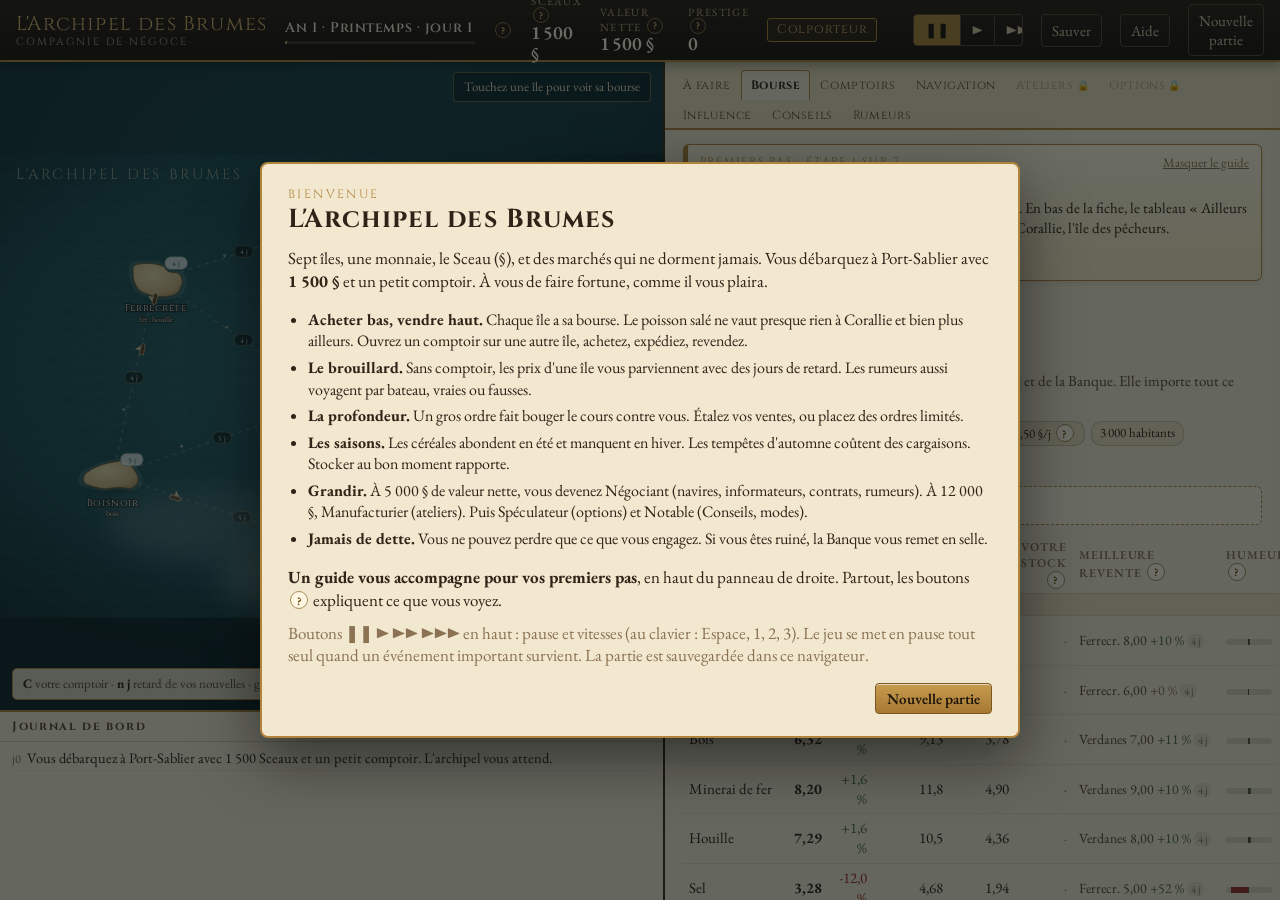
==== commit a8dc175b: "Refonte de la lisibilité : écran À faire, comparateur de prix, fiches et écrans clarifiés - Onglet À" ====
--- a/index.html
+++ b/index.html
@@ -349,6 +349,95 @@
 body.m.portrait .isl-label { font-size: 23px; stroke-width: 4.5px; }
 body.m.portrait .isl-sub { font-size: 17px; stroke-width: 4px; }
 @media (max-height: 520px) { body.m #mcard { right: auto; max-width: 62%; font-size: 13px; padding: 6px 8px; } body.m { --tb: 46px; --bn: calc(50px + env(safe-area-inset-bottom)); } #bnav button i { font-size: 17px; } }
+
+/* ---------- refonte de lisibilité */
+.seg { display: inline-flex; border: 1px solid #a88e60; border-radius: 6px; overflow: hidden; margin: 0 0 12px; background: #fffaf0; }
+.seg button { border: 0; background: none; padding: 7px 14px; font-family: var(--head); font-size: 12.5px; letter-spacing: .05em; color: var(--ink-2); }
+.seg button + button { border-left: 1px solid #a88e60; }
+.seg button.on { background: var(--brass); color: #1c140c; font-weight: 700; }
+.seg.small button { padding: 5px 11px; font-size: 11.5px; }
+.tbadge { display: inline-block; min-width: 18px; height: 18px; line-height: 18px; padding: 0 5px; margin-left: 5px; border-radius: 9px; background: var(--seal); color: #fff; font: 700 11px/18px var(--body); vertical-align: 1px; text-align: center; }
+#bnav .tbadge { position: absolute; top: 4px; right: 18%; margin: 0; }
+table.t tr.own td { background: rgba(216,178,106,.2); }
+table.t tr.own:hover td { background: rgba(216,178,106,.3); }
+table.t tr.own.sel td, table.t tr.sel td { background: rgba(176,132,58,.32); }
+table.market td.rcell { white-space: nowrap; font-size: 14px; }
+.rs { color: var(--ink-2); }
+.age { font-size: 11px; color: var(--ink-3); background: rgba(47,34,22,.07); border-radius: 6px; padding: 0 4px; margin-left: 3px; white-space: nowrap; }
+.age.live { color: #3d5527; background: #dfe6cb; }
+.fold { margin: 0 0 10px; border-top: 0; padding-top: 0; }
+.fold summary { font-family: var(--body); font-size: 14.5px; letter-spacing: 0; color: var(--ink-2); }
+.jump { display: flex; flex-wrap: wrap; gap: 4px; align-items: center; margin: 6px 0 8px; }
+.chipbtn { border: 1px solid #c6b088; background: #fffaf0; border-radius: 12px; padding: 2px 8px; font-size: 13px; color: var(--ink); }
+.chipbtn:hover { background: #f3e1b4; }
+.chipbtn.on { background: var(--brass); border-color: #7b5823; }
+ul.todo { list-style: none; padding: 0; margin: 0; display: flex; flex-direction: column; gap: 6px; }
+ul.todo li { display: flex; align-items: center; justify-content: space-between; gap: 10px; background: #f7efdc; border: 1px solid var(--line); border-left: 4px solid var(--brass); border-radius: 5px; padding: 7px 10px; font-size: 15px; }
+ul.todo li .btn { flex: none; }
+ul.todo.dng li { border-left-color: var(--seal); background: #f8e6df; }
+ul.todo.ctr li.hot { border-left-color: #b9852a; background: #fbefd2; }
+ul.todo.opp li { border-left-color: var(--moss); }
+ul.todo li.old { opacity: .7; font-size: 14px; }
+.kpis { display: grid; grid-template-columns: repeat(auto-fit, minmax(118px, 1fr)); gap: 8px; margin: 4px 0 6px; }
+.kpis > div { background: #f7efdc; border: 1px solid var(--line); border-radius: 6px; padding: 7px 10px; display: flex; flex-direction: column; gap: 2px; }
+.kpis span { font-size: 11.5px; text-transform: uppercase; letter-spacing: .08em; color: var(--ink-3); }
+.kpis b { font-size: 19px; }
+.scrollx { overflow-x: auto; -webkit-overflow-scrolling: touch; }
+table.grid td.cell { cursor: pointer; }
+table.grid td.cell:hover { outline: 1px solid var(--brass); }
+table.grid td.lo, .pill.lo { background: #dfe6cb; color: #2f4a1c; font-weight: 600; }
+table.grid td.hi, .pill.hi { background: #f3d6cc; color: #7a2216; font-weight: 600; }
+table.grid td.own { box-shadow: inset 0 -3px 0 var(--brass-2); }
+.pill { border-radius: 8px; padding: 0 6px; }
+.pill.own { background: rgba(216,178,106,.35); }
+table.grid th { text-align: right; line-height: 1.15; }
+table.deals td { vertical-align: top; }
+.step { border: 1px solid var(--line); border-radius: 8px; padding: 10px 12px; margin-bottom: 10px; background: #fbf5e6; }
+.step .sh { display: flex; align-items: center; gap: 8px; margin-bottom: 6px; font-family: var(--head); font-size: 14.5px; }
+.step .stepn { width: 22px; height: 22px; border-radius: 50%; background: var(--brass); color: #1c140c; font: 700 13px/22px var(--body); text-align: center; }
+table.dest tr.row td:first-child { width: 22px; }
+table.dest input[type=radio] { pointer-events: none; }
+.recap { display: grid; grid-template-columns: repeat(4, 1fr); gap: 6px; margin: 8px 0; }
+.recap > div { background: #fffaf0; border: 1px solid var(--line); border-radius: 5px; padding: 5px 8px; display: flex; flex-direction: column; }
+.recap span { font-size: 11px; text-transform: uppercase; letter-spacing: .08em; color: var(--ink-3); }
+.btn.wide { width: 100%; padding: 9px; font-size: 16px; }
+.npcs { display: flex; flex-direction: column; gap: 4px; }
+.npc { border: 1px solid var(--line); border-radius: 6px; background: #f7efdc; }
+.npc.open { border-color: var(--brass); background: #fbf2db; }
+.npc-row { width: 100%; background: none; border: 0; display: flex; align-items: center; gap: 8px; padding: 7px 10px; text-align: left; }
+.npc-row .nm { flex: 1; display: flex; flex-direction: column; }
+.npc-row .rel { font-weight: 700; min-width: 34px; text-align: right; }
+.npc-row .chev { color: var(--ink-3); }
+.npc-body { padding: 0 12px 10px; }
+.card.done { opacity: .72; }
+.factions { display: flex; height: 22px; border-radius: 5px; overflow: hidden; margin-top: 8px; font-size: 11.5px; }
+.factions span { display: flex; align-items: center; justify-content: center; white-space: nowrap; overflow: hidden; color: #fff; padding: 0 3px; }
+.factions .pour { background: #5d7d42; } .factions .contre { background: #a6463a; } .factions .neutre { background: #9a8f7c; }
+.eff { display: flex; flex-wrap: wrap; align-items: center; gap: 8px; justify-content: space-between; background: #fffaf0; border: 1px dashed var(--line); border-radius: 5px; padding: 5px 8px; margin: 4px 0 6px; font-size: 14.5px; }
+.newtag { color: var(--seal); text-transform: uppercase; font-size: 11px; letter-spacing: .1em; }
+.kv.confirm { font-size: 16px; gap: 6px 16px; margin: 10px 0; }
+.fxt { font-family: var(--head); font-weight: 700; font-size: 22px; paint-order: stroke; stroke: #102024; stroke-width: 4px; animation: rise 2.1s ease-out forwards; transform-box: fill-box; }
+.fxt.gain { fill: #9fd57a; } .fxt.loss { fill: #f09a85; }
+@keyframes rise { 0% { transform: translateY(6px); opacity: 0; } 12% { opacity: 1; } 100% { transform: translateY(-46px); opacity: 0; } }
+body.m.portrait .fxt { font-size: 30px; }
+#panel > * { animation: none; }
+body.m .recap { grid-template-columns: 1fr 1fr; }
+body.m .kpis b { font-size: 16px; }
+body.m ul.todo li { flex-direction: column; align-items: stretch; }
+body.m ul.todo li .btn { align-self: flex-end; }
+body.m table.market td.rcell { font-size: 12.5px; white-space: normal; }
+body.m .hint { font-size: 14px; }
+
+.nocpt { color: var(--seal); font-weight: 700; margin-left: 1px; }
+.nowrap { white-space: nowrap; }
+.small { font-size: 12.5px; }
+#tabs button { padding: 6px 9px 7px; font-size: 12px; }
+
+.sm { display: none; }
+body.m .lg { display: none; }
+body.m .sm { display: inline; }
+body.m table.market th { font-size: 11px; letter-spacing: .04em; }
+body.m table.market th .qm { width: 18px; height: 18px; font-size: 11px; }
 </style>
 </head>
 <body>
@@ -382,10 +471,11 @@
 </div>
 <nav id="bnav" class="m-only">
   <button data-act="mnav" data-v="carte"><i>⚓</i>Carte</button>
+  <button data-act="mnav" data-v="afaire"><i>✦</i>À faire</button>
   <button data-act="mnav" data-v="bourse"><i>⚖</i>Bourse</button>
   <button data-act="mnav" data-v="navigation"><i>⛵</i>Navigation</button>
   <button data-act="mnav" data-v="entrepots"><i>⌂</i>Comptoirs</button>
-  <button data-act="mnav" data-v="plus"><i>☰</i>Plus<span id="jbadge" class="badge" style="display:none"></span></button>
+  <button data-act="mnav" data-v="plus"><i>☰</i>Plus</button>
 </nav>
 <div id="modal"></div>
 <div id="toasts"></div>
@@ -679,6 +769,7 @@
   else if (o.qty > 0) addStock(a, isl, g, o.qty);
   o.qty = 0;
 }
+function fx(isl, v) { (S.fx || (S.fx = [])).push({ isl, v }); if (S.fx.length > 50) S.fx.shift(); }
 function exec(isl, g, bo, so, q, p, resting) {
   const ba = S.accounts[bo.a], sa = S.accounts[so.a], b = S.books[isl][g];
   bo.qty -= q; so.qty -= q;
@@ -688,6 +779,7 @@
   S.isl[isl].treasury += p * q * (bo.tax + so.tax);
   b.last = p; b.vol += q; b.vN += p * q; b.vD += q;
   if (S.diag) S.diag.push([gday(), isl, g, bo.a, so.a, q, r2(p)]);
+  if (!S.warm && (bo.a === 'player') !== (so.a === 'player')) fx(isl, so.a === 'player' ? p * q * (1 - so.tax) : -p * q * (1 + bo.tax));
   if (resting && resting.a === 'player') {
     log('bourse', `Ordre exécuté à ${I[isl].name} : ${resting.side === 'buy' ? 'achat' : 'vente'} de ${q} ${G[g].name} à ${r2(p)} §.`);
   }
@@ -2079,7 +2171,7 @@
     if (stockOf(PA(), c.isl, c.g) < c.qty) return ko(`Il vous faut ${c.qty} ${G[c.g].name} dans votre entrepôt de ${I[c.isl].name}.`);
     addStock(PA(), c.isl, c.g, -c.qty);
     addStock(S.accounts['npc:' + c.npc], c.isl, c.g, c.qty);
-    const pay = c.qty * c.price; PA().cash += pay;
+    const pay = c.qty * c.price; PA().cash += pay; fx(c.isl, pay);
     const n = S.npcs[c.npc];
     n.rel = clamp(n.rel + 12, -100, 100); n.favors++;
     pl.fiabilite = clamp(pl.fiabilite + 3, 0, 100); pl.prestigeBase += 1; pl.contractsDone++;
@@ -2182,7 +2274,7 @@
     const price = ref * 2.2 * (1 - 0.02 * sold);
     addStock(PA(), isl, g, -qty);
     addStock(S.accounts['pop:' + isl + ':bourgeois'], isl, g, qty);
-    PA().cash += price * qty; S.blackSold[isl] = sold + qty;
+    PA().cash += price * qty; S.blackSold[isl] = sold + qty; fx(isl, price * qty);
     st.suspicion = clamp(st.suspicion + 2 + qty * 0.5, 0, 100);
     P().probite = clamp(P().probite - 1, 0, 100);
     const msg = `Marché noir de ${I[isl].name} : ${qty} ${G[g].name} vendus ${fmt(price * qty)} §.`;
@@ -2281,6 +2373,9 @@
   influencer: ['Peser sur un vote', "En tant que Notable : un don aux factions déplace le vote (et augmente votre prestige), la corruption le déplace plus fort mais attire la suspicion. Une faveur d'un notable de l'île donne aussi des voix."],
   saisons: ['Saisons', "Une saison dure 90 jours. Les céréales abondent en été et manquent en hiver ; la pêche faiblit en automne, saison des tempêtes. Chaque début de saison apporte de nouveaux votes et de nouvelles options."],
   ruine: ['Ruine', "Si vous n'avez plus rien, la Banque vous avance 500 § et vous repartez Colporteur. Vos relations et votre fiabilité vous suivent ; votre prestige en prend un coup. On ne peut jamais s'endetter."],
+  afaire: ['À faire', "Tout ce qui demande votre attention : dangers (caisses vides, suspicion, pirates, marchandises qui se gâtent), contrats à saisir ou à livrer, marchandises qui attendent d'être vendues, et les meilleures occasions du moment. Le chiffre sur l'onglet compte les points qui demandent une action (hors opportunités)."],
+  comparer: ['Comparer les îles', "Les meilleures affaires connues : pour chaque bien, l'île où l'acheter et celle où le revendre, avec le gain estimé par unité, taxes et fret compris. Le tableau complet montre le prix de chaque bien sur chaque île : en vert le moins cher, en rouge le plus cher. Les prix des îles sans comptoir sont ceux de vos dernières nouvelles, d'où l'âge indiqué."],
+  revente: ['Meilleure revente', "L'île où ce bien vaut le plus, selon vos informations, et l'écart avec le prix d'ici. Si l'écart est grand, il y a peut-être une affaire à faire, à condition que le fret et le trajet ne mangent pas le gain. L'âge de l'information est indiqué quand elle n'est pas en direct."],
   marchenoir: ['Marché noir', "Là où un bien est interdit, des acheteurs discrets le paient plus du double de son prix ailleurs. Jusqu'à 20 unités par jour et par île ; chaque vente fait monter la suspicion."],
 };
 
@@ -2423,6 +2518,7 @@
   }
   if (S()) {
     drawShips();
+    drawFx();
     if (ui.dirty && t - ui.lastRender > 450) render();
   }
   requestAnimationFrame(frame);
@@ -2472,6 +2568,7 @@
   <g id="routes"></g>
   <g id="islands"></g>
   <g id="ships"></g>
+  <g id="fx" pointer-events="none"></g>
   <g pointer-events="none" opacity=".5">
     ${fog(560, 640, 230, 70, 'fog', .5)}${fog(330, 560, 170, 55, 'fog b', .35)}${fog(700, 580, 150, 45, 'fog', .3)}${fog(640, 280, 120, 40, 'fog b', .18)}
   </g>
@@ -2598,18 +2695,17 @@
   if (!isM()) return;
   document.querySelectorAll('#bnav button').forEach(b => {
     const v = b.dataset.v;
-    b.classList.toggle('on', v === 'carte' ? ui.mview === 'carte' : v === 'plus' ? (ui.mview === 'journal' || (ui.mview === 'panel' && !['bourse', 'navigation', 'entrepots'].includes(ui.tab))) : (ui.mview === 'panel' && ui.tab === v));
+    b.classList.toggle('on', v === 'carte' ? ui.mview === 'carte' : v === 'plus' ? (ui.mview === 'journal' || (ui.mview === 'panel' && !['afaire', 'bourse', 'navigation', 'entrepots'].includes(ui.tab))) : (ui.mview === 'panel' && ui.tab === v));
   });
   const i = I[ui.sel], pres = E.present(ui.sel);
   const raws = Object.keys(i.raw).map(g => G[g].name.toLowerCase()).join(', ') || 'finance et commerce';
   $('mcard').innerHTML = `<div><b>${esc(i.name)}</b> <span class="note">· ${esc(raws)}</span><br><span class="note">${pres ? 'Votre comptoir · bourse en direct' : `Pas de comptoir · nouvelles vieilles de ${E.infoDelay(ui.sel)} j`}</span></div>
     <button class="btn primary" data-act="mnav" data-v="bourse">Bourse ›</button>`;
-  const n = S().journal.length;
-  const badge = $('jbadge'); if (badge) { const unread = Math.max(0, n - (ui.jSeen || 0)); badge.textContent = unread ? Math.min(99, unread) : ''; badge.style.display = unread && ui.mview !== 'journal' ? '' : 'none'; }
-  if (ui.mview === 'journal') ui.jSeen = n;
+
 }
 function moreSheet() {
-  const items = [['influence', 'Influence', 'Réputation, contrats, personnages'], ['conseils', 'Conseils', 'Votes et lois des îles'], ['rumeurs', 'Rumeurs', 'Ce qui se murmure'],
+  const bd = badges();
+  const items = [['influence', 'Influence', bd.influence ? `${bd.influence} offre(s) de contrat` : 'Réputation, contrats, personnages'], ['conseils', 'Conseils', 'Votes et lois des îles'], ['rumeurs', 'Rumeurs', bd.rumeurs ? `${bd.rumeurs} rumeur(s) fraîche(s)` : 'Ce qui se murmure'],
     ['ateliers', 'Ateliers', P().unlocked[3] ? 'Transformer des biens' : 'Stade Manufacturier'], ['options', 'Options', P().unlocked[4] ? 'Parier sur les prix' : 'Stade Spéculateur']];
   openModal(`<div class="kicker">Menu</div><h1>Plus</h1><div class="sheet">
     ${items.map(([t, n, d]) => `<button class="sheet-item" data-act="mnav" data-v="${t}"><b>${n}</b><span>${d}</span></button>`).join('')}
@@ -2627,6 +2723,28 @@
     </div><div class="actions"><button class="btn primary" data-act="close">Fermer</button></div>`);
 }
 
+// ---------------------------------------------------------------- gains et pertes sur la carte
+function drawFx() {
+  const list = S().fx;
+  if (!list || !list.length) return;
+  S().fx = [];
+  const layer = $('fx');
+  if (!layer || (isM() && ui.mview !== 'carte')) return;
+  const by = {};
+  list.forEach(x => { by[x.isl] = (by[x.isl] || 0) + x.v; });
+  Object.keys(by).forEach(isl => {
+    const v = by[isl]; if (Math.abs(v) < 1) return;
+    const i = PI(isl), r = islR(i);
+    const t = document.createElementNS(NS, 'text');
+    t.setAttribute('x', i.x); t.setAttribute('y', i.y - r - 6);
+    t.setAttribute('text-anchor', 'middle');
+    t.setAttribute('class', 'fxt ' + (v > 0 ? 'gain' : 'loss'));
+    t.textContent = (v > 0 ? '+' : '−') + fmt(Math.abs(v)) + ' §';
+    layer.appendChild(t);
+    setTimeout(() => t.remove(), 2200);
+  });
+}
+
 // ---------------------------------------------------------------- en-tête
 function renderTop() {
   const gd = E.gday();
@@ -2650,30 +2768,79 @@
 
 // ---------------------------------------------------------------- onglets
 const TABS = [
-  { id: 'bourse', name: 'Bourse' }, { id: 'entrepots', name: 'Comptoirs' }, { id: 'navigation', name: 'Navigation' },
+  { id: 'afaire', name: 'À faire' }, { id: 'bourse', name: 'Bourse' }, { id: 'entrepots', name: 'Comptoirs' }, { id: 'navigation', name: 'Navigation' },
   { id: 'ateliers', name: 'Ateliers', stage: 3 }, { id: 'options', name: 'Options', stage: 4 },
   { id: 'influence', name: 'Influence' }, { id: 'conseils', name: 'Conseils' }, { id: 'rumeurs', name: 'Rumeurs' },
 ];
-function renderTabs() {
-  $('tabs').innerHTML = TABS.map(t => {
+function badges() {
+  const gd = E.gday();
+  const t = todo();
+  return {
+    afaire: t.count,
+    influence: S().contracts.filter(c => c.status === 'offre').length,
+    rumeurs: E.knownRumors().filter(r => r.heard > (ui.rSeen == null ? gd - 3 : ui.rSeen) && r.status === 'circule').length,
+  };
+}
+function renderTabs(bd) {
+  morph($('tabs'), TABS.map(t => {
     const locked = t.stage && !P().unlocked[t.stage];
-    return `<button class="${ui.tab === t.id ? 'on' : ''} ${locked ? 'locked' : ''}" data-act="tab" data-tab="${t.id}">${t.name}${locked ? '<span class="lock">🔒</span>' : ''}</button>`;
-  }).join('');
+    const n = bd[t.id] || 0;
+    return `<button class="${ui.tab === t.id ? 'on' : ''} ${locked ? 'locked' : ''}" data-act="tab" data-tab="${t.id}">${t.name}${locked ? '<span class="lock">🔒</span>' : ''}${n ? `<span class="tbadge">${n}</span>` : ''}</button>`;
+  }).join(''));
+  document.querySelectorAll('#bnav button').forEach(b => {
+    let n = 0;
+    if (b.dataset.v === 'afaire') n = bd.afaire;
+    if (b.dataset.v === 'plus') n = bd.influence + bd.rumeurs;
+    let el = b.querySelector('.tbadge');
+    if (n && !el) { el = document.createElement('span'); el.className = 'tbadge'; b.appendChild(el); }
+    if (el) { if (n) el.textContent = n; else el.remove(); }
+  });
+}
+// mise à jour en douceur : ne modifie que ce qui a changé (défilement, volets ouverts et saisie conservés)
+function morph(el, html) {
+  const tpl = document.createElement('template');
+  tpl.innerHTML = html;
+  morphChildren(el, tpl.content);
+}
+function morphChildren(a, b) {
+  const bn = Array.from(b.childNodes);
+  for (let i = 0; i < bn.length; i++) {
+    const nb = bn[i], na = a.childNodes[i];
+    if (!na) { a.appendChild(nb.cloneNode(true)); continue; }
+    if (na.nodeType !== nb.nodeType || na.nodeName !== nb.nodeName) { a.replaceChild(nb.cloneNode(true), na); continue; }
+    if (na.nodeType !== 1) { if (na.nodeValue !== nb.nodeValue) na.nodeValue = nb.nodeValue; continue; }
+    syncAttrs(na, nb);
+    morphChildren(na, nb);
+    if (na.tagName === 'SELECT' && document.activeElement !== na) { const o = nb.querySelector('option[selected]'); if (o && na.value !== o.value) na.value = o.value; }
+  }
+  while (a.childNodes.length > bn.length) a.removeChild(a.lastChild);
+}
+function syncAttrs(a, b) {
+  const keepOpen = a.tagName === 'DETAILS';
+  for (const at of Array.from(b.attributes)) {
+    if (keepOpen && at.name === 'open') continue;
+    if (a.getAttribute(at.name) !== at.value) a.setAttribute(at.name, at.value);
+  }
+  for (const at of Array.from(a.attributes)) if (!b.hasAttribute(at.name) && !(keepOpen && at.name === 'open')) a.removeAttribute(at.name);
+  if (a.tagName === 'INPUT' && document.activeElement !== a) {
+    if (a.type === 'checkbox' || a.type === 'radio') a.checked = b.hasAttribute('checked');
+    else { const v = b.getAttribute('value') || ''; if (a.value !== v) a.value = v; }
+  }
 }
 
 function render(force) {
   ui.lastRender = performance.now();
   renderTop(); renderJournal(); drawMarkers(); renderMobile();
   if (ui.routesDay !== E.gday()) { drawRoutes(); ui.routesDay = E.gday(); }
-  const ae = document.activeElement;
-  if (!force && ae && $('panel').contains(ae) && (ae.tagName === 'INPUT' || ae.tagName === 'SELECT')) { updateTrade(); return; }
   ui.dirty = false;
-  renderTabs();
-  const fn = { bourse: pBourse, entrepots: pEntrepots, navigation: pNavigation, ateliers: pAteliers, options: pOptions, influence: pInfluence, conseils: pConseils, rumeurs: pRumeurs }[ui.tab];
-  const scroll = $('panel').scrollTop;
+  const bd = badges();
+  renderTabs(bd);
+  if (ui.tab === 'rumeurs') ui.rSeen = E.gday();
+  const fn = { afaire: pAfaire, bourse: pBourse, entrepots: pEntrepots, navigation: pNavigation, ateliers: pAteliers, options: pOptions, influence: pInfluence, conseils: pConseils, rumeurs: pRumeurs }[ui.tab];
   tutoAdvance();
-  $('panel').innerHTML = tutoCard() + fn();
-  $('panel').scrollTop = scroll;
+  if (force && ui.lastTab !== ui.tab) { $('panel').innerHTML = ''; ui.lastTab = ui.tab; }
+  morph($('panel'), tutoCard() + fn());
+  updateTrade();
 }
 
 // ---------------------------------------------------------------- aide contextuelle
@@ -2771,13 +2938,117 @@
   return { filled, avg: filled ? cost / filled : null, cost };
 }
 
+// ---------------------------------------------------------------- données connues (avec le brouillard)
+const SHORT = { port: 'Port-S.', ferre: 'Ferrecr.', verd: 'Verdanes', cora: 'Corallie', bois: 'Boisnoir', eclat: 'H.-Éclat', brum: 'Brumaille' };
+function known(isl, g) {
+  const k = E.knownSnap(isl);
+  if (k.live) { const b = S().books[isl][g]; return { p: b.ema, bid: E.bestBid(isl, g), ask: E.bestAsk(isl, g), delay: 0, live: true }; }
+  if (!k.snap) return null;
+  const v = k.snap.p[g];
+  return { p: v[0], bid: v[1], ask: v[2], delay: k.delay, live: false };
+}
+// meilleure île connue pour revendre un bien (hors île de départ)
+function bestResale(isl, g) {
+  let best = null;
+  ISLANDS.forEach(i => {
+    if (i.id === isl || S().isl[i.id].banned[g]) return;
+    const k = known(i.id, g); if (!k) return;
+    if (!best || k.p > best.p) best = { isl: i.id, p: k.p, delay: k.delay };
+  });
+  return best;
+}
+// meilleures affaires connues : acheter en A, revendre en B (en mettant en vente au cours), fret compris
+function deals(n) {
+  const best = {};
+  GOODS.forEach(g => ISLANDS.forEach(A => {
+    if (S().isl[A.id].banned[g.id]) return;
+    const ka = known(A.id, g.id); if (!ka) return;
+    const buy = ka.ask != null ? ka.ask : ka.p * 1.1;
+    const cost = buy * (1 + S().isl[A.id].tax);
+    ISLANDS.forEach(B => {
+      if (B.id === A.id || S().isl[B.id].banned[g.id] || E.embargoed(A.id, B.id)) return;
+      const kb = known(B.id, g.id); if (!kb) return;
+      const days = E.PATH[A.id][B.id].days;
+      if (G[g.id].perish > 0.02 && days > 4) return;
+      const sell = kb.p * 0.97 * (1 - S().isl[B.id].tax) - (S().isl[B.id].tariffs[g.id] || 0) * kb.p;
+      const gain = sell - cost - E.freightCost(days) - kb.p * G[g.id].perish * days;
+      const pc = gain / cost;
+      if (gain <= 0.3 || pc < 0.12) return;
+      const score = pc * Math.sqrt(gain) / (1 + days / 6);
+      if (!best[g.id] || score > best[g.id].score) best[g.id] = { g: g.id, A: A.id, B: B.id, buy, sell, gain, pc, days, score, delay: Math.max(ka.delay, kb.delay) };
+    });
+  }));
+  return Object.values(best).sort((a, b) => b.score - a.score).slice(0, n);
+}
+function ageTag(d) { return d ? `<span class="age">il y a ${d} j</span>` : '<span class="age live">direct</span>'; }
+
+// ---------------------------------------------------------------- À FAIRE
+function todo() {
+  const pl = P(), a = PA(), gd = E.gday();
+  const act = [], ctr = [], opp = [], dng = [];
+  const btn = (label, attrs) => `<button class="btn small" ${attrs}>${label}</button>`;
+  // stock qui attend d'être vendu
+  ISLANDS.forEach(i => {
+    const st = a.stock[i.id];
+    Object.keys(st).forEach(g => {
+      const q = st[g], b = S().books[i.id][g], val = q * b.ema;
+      if (val < 60) return;
+      if (S().isl[i.id].banned[g]) act.push({ t: `${fmt(q)} ${gname(g)} illicites dorment à ${i.name}.`, b: btn('Marché noir', `data-act="goto-good" data-isl="${i.id}" data-g="${g}"`) });
+      else if (!E.present(i.id)) act.push({ t: `${fmt(q)} ${gname(g)} sont bloqués à ${i.name}, où vous n'avez plus de comptoir.`, b: btn('Ouvrir un comptoir', `data-act="open-cpt" data-isl="${i.id}"`) });
+      else act.push({ t: `${fmt(q)} ${gname(g)} attendent à ${i.name} (≈ ${fmt(val)} §).`, b: btn('Vendre', `data-act="goto-good" data-isl="${i.id}" data-g="${g}"`) });
+    });
+  });
+  S().shipments.filter(s => s.owner === 'player' && s.arr - S().hour < 24).forEach(s => act.push({ t: `Votre convoi pour ${I[s.to].name} arrive dans ${Math.max(1, Math.round(s.arr - S().hour))} h.`, b: '' }));
+  pl.workshops.filter(w => w.on && !w.last).forEach(w => act.push({ t: `${RECIPES[w.recipe].name} de ${I[w.isl].name} à l'arrêt : ${w.status || 'en attente'}.`, b: btn('Voir', `data-act="tab" data-tab="ateliers"`) }));
+  S().journal.filter(j => j.cat === 'bourse' && j.d >= gd - 2 && /exécuté|expiré/.test(j.text)).slice(-3).reverse().forEach(j => act.push({ t: j.text, b: '', old: true }));
+  // contrats
+  S().contracts.forEach(c => {
+    const n = S().npcs[c.npc], have = E.stockOf(a, c.isl, c.g);
+    if (c.status === 'offre') ctr.push({ t: `${n.name} propose ${fmt(c.qty)} ${gname(c.g)} à livrer à ${I[c.isl].name}, payés ${fp(c.price)} § l'unité.`, b: btn('Voir', `data-act="tab" data-tab="influence"`) });
+    if (c.status === 'actif' && have >= c.qty) ctr.push({ t: `Vous pouvez livrer ${n.name} dès maintenant (${fmt(c.qty)} ${gname(c.g)} à ${I[c.isl].name}).`, b: btn('Livrer', `data-act="c-deliver" data-id="${c.id}"`), hot: true });
+    else if (c.status === 'actif' && c.deadline - gd <= 6) ctr.push({ t: `Plus que ${c.deadline - gd} j pour livrer ${fmt(c.qty)} ${gname(c.g)} à ${I[c.isl].name} (vous en avez ${fmt(have)}).`, b: btn('Voir', `data-act="tab" data-tab="influence"`), hot: true });
+  });
+  // dangers
+  const upkeep = pl.lastUpkeep || 0;
+  if (upkeep && a.cash < upkeep * 4) dng.push({ t: `Caisses presque vides : ${fmt(a.cash)} § pour ${fmt(upkeep)} § de frais par jour.`, b: btn('Mes biens', `data-act="tab" data-tab="entrepots"`) });
+  ISLANDS.forEach(i => { const s = S().isl[i.id].suspicion; if (s > 45) dng.push({ t: `Les autorités de ${i.name} vous soupçonnent (${Math.round(s)}/100)${s > 60 ? ' : une enquête est ouverte' : ''}.`, b: btn('Influence', `data-act="tab" data-tab="influence"`) }); });
+  S().shipments.filter(s => s.owner === 'player' && !s.escort && E.PATH[s.from][s.to].danger > 0.4).forEach(s => dng.push({ t: `Votre convoi vers ${I[s.to].name} passe par des eaux infestées de pirates, sans escorte.`, b: '' }));
+  ISLANDS.forEach(i => Object.keys(a.stock[i.id]).forEach(g => { if (G[g].perish >= 0.01 && a.stock[i.id][g] >= 40) dng.push({ t: `${fmt(a.stock[i.id][g])} ${gname(g)} se gâtent à ${i.name} (−${Math.round(G[g].perish * 100)} % par jour).`, b: btn('Vendre', `data-act="goto-good" data-isl="${i.id}" data-g="${g}"`) }); }));
+  if (E.seasonIdx() === 2 && S().shipments.some(s => s.owner === 'player')) dng.push({ t: `Saison des tempêtes : vos convois risquent de perdre une partie de leur cargaison.`, b: '' });
+  // opportunités
+  deals(3).forEach(d => opp.push({ t: `${G[d.g].name} : acheter à ${I[d.A].name} (${fp(d.buy)} §), revendre à ${I[d.B].name} (≈ ${fp(d.sell)} §) : <b>+${fp(d.gain)} § l'unité</b>, ${d.days} j de mer.`, b: btn('Voir', `data-act="goto-good" data-isl="${d.A}" data-g="${d.g}"`) }));
+  E.knownRumors().filter(r => r.heard >= gd - 3 && r.status === 'circule').slice(0, 2).forEach(r => opp.push({ t: `Rumeur fraîche : « ${esc(r.text)} »`, b: btn('Rumeurs', `data-act="tab" data-tab="rumeurs"`) }));
+  ISLANDS.forEach(i => { const p = S().council[i.id]; if (p && !p.resolved && p.vote - gd <= 7 && p.vote - gd >= 0) opp.push({ t: `Vote à ${i.name} dans ${p.vote - gd} j : « ${esc(p.text)} ».`, b: btn('Conseils', `data-act="tab" data-tab="conseils"`) }); });
+  const nw = E.netWorth();
+  const next = !pl.unlocked[2] ? [5000, 'Négociant'] : !pl.unlocked[3] ? [12000, 'Manufacturier'] : null;
+  if (next && nw >= next[0] * 0.75) opp.push({ t: `Plus que ${fmt(next[0] - nw)} § de valeur nette pour devenir ${next[1]}.`, b: '' });
+  return { act, ctr, opp, dng, count: act.filter(x => !x.old).length + ctr.length + dng.length };
+}
+function pAfaire() {
+  const t = todo();
+  let h = `<h2>À faire ${q('afaire')}</h2><p class="sub">Ce qui demande votre attention, et les occasions à saisir.</p>`;
+  const sec = (title, cls, items, empty) => {
+    let s = `<h4>${title}</h4>`;
+    if (!items.length) return s + `<p class="note">${empty}</p>`;
+    return s + `<ul class="todo ${cls}">` + items.map(x => `<li class="${x.hot ? 'hot' : ''} ${x.old ? 'old' : ''}"><span>${x.t}</span>${x.b || ''}</li>`).join('') + `</ul>`;
+  };
+  h += sec('Dangers', 'dng', t.dng, 'Rien à craindre pour l\'instant.');
+  h += sec('Contrats', 'ctr', t.ctr, P().unlocked[2] ? 'Aucun contrat en attente.' : 'Les marchands vous proposeront des contrats au stade Négociant.');
+  h += sec('Votre activité', 'act', t.act, 'Aucune marchandise en attente.');
+  h += sec('Opportunités', 'opp', t.opp, 'Aucune affaire évidente avec vos informations actuelles. Ouvrir des comptoirs ou engager des informateurs vous en révélera.');
+  h += `<div class="row-flex" style="margin-top:12px"><button class="btn" data-act="bview" data-v="tout">Comparer tous les prix</button></div>`;
+  return h;
+}
+
 // ---------------------------------------------------------------- BOURSE
 function pBourse() {
+  const seg = `<div class="seg"><button class="${ui.bview !== 'tout' ? 'on' : ''}" data-act="bview" data-v="ile">Cette île</button><button class="${ui.bview === 'tout' ? 'on' : ''}" data-act="bview" data-v="tout">Toutes les îles</button></div>`;
+  if (ui.bview === 'tout') return seg + pCompare();
   const isl = ui.sel, i = I[isl], st = S().isl[isl], pres = E.present(isl);
   const info = E.knownSnap(isl);
-  let h = `<h2>${esc(i.name)}</h2><p class="sub">${esc(i.desc)}</p><div class="chips">`;
+  let h = seg + `<h2>${esc(i.name)}</h2><p class="sub">${esc(i.desc)}</p><div class="chips">`;
   h += pres ? `<span class="chip green">Comptoir : bourse en direct ${q('comptoir')}</span>` : `<span class="chip blue">Nouvelles vieilles de ${info.delay} j ${q('nouvelles')}</span>`;
-  h += `<span class="chip">Taxe de bourse ${(st.tax * 100).toFixed(1).replace('.', ',')} % ${q('taxe')}</span><span class="chip">Salaire ${fp(st.wage)} §/j ${q('salaire')}</span>`;
+  h += `<span class="chip">Taxe ${(st.tax * 100).toFixed(1).replace('.', ',')} % ${q('taxe')}</span><span class="chip">Salaire ${fp(st.wage)} §/j ${q('salaire')}</span>`;
   const pop = STRATA.reduce((a, s) => a + st.strata[s].pop, 0);
   h += `<span class="chip">${fmt(pop)} habitants</span>`;
   if (E.striking(isl)) h += `<span class="chip red">Grève en cours ${q('greve')}</span>`;
@@ -2788,40 +3059,225 @@
   if ((P().banUntil[isl] || -1) > E.gday()) h += `<span class="chip red">Vous êtes exclu de cette bourse</span>`;
   h += `</div>`;
   if (pres) {
-    h += `<div class="grid2" style="margin-bottom:6px">` + STRATA.map(s => `<div><div class="row-flex" style="justify-content:space-between;font-size:13px"><span>${STRATA_NAMES[s]}</span><span class="muted">${fmt(st.strata[s].pop)} · ${Math.round(st.strata[s].sat * 100)} %</span></div>${bar(st.strata[s].sat)}</div>`).join('') + `</div><p class="note" style="margin-top:2px">${q('satisfaction')} Satisfaction des besoins par couche sociale. En dessous de 45 % chez les manouvriers, la grève menace.</p>`;
+    h += `<details class="fold" data-k="pop"><summary>Habitants : satisfaction des besoins ${q('satisfaction')}</summary><div class="grid2" style="margin:6px 0">` + STRATA.map(s => `<div><div class="row-flex" style="justify-content:space-between;font-size:13px"><span>${STRATA_NAMES[s]}</span><span class="muted">${fmt(st.strata[s].pop)} · ${Math.round(st.strata[s].sat * 100)} %</span></div>${bar(st.strata[s].sat)}</div>`).join('') + `</div><p class="note">En dessous de 45 % chez les manouvriers, la grève menace.</p></details>`;
   } else {
     h += `<div class="card hl"><b>Vous n'avez pas de comptoir ici.</b> Les prix ci-dessous datent d'il y a ${info.delay} jour(s). Pour commercer et voir la bourse en direct, ouvrez un comptoir.
       <div class="row-flex" style="margin-top:8px"><button class="btn primary" data-act="open-cpt" data-isl="${isl}">Ouvrir un comptoir (${E.COSTS.comptoir} § + ${E.COSTS.comptoirDay} §/j)</button>
       ${P().unlocked[2] && !P().informants.includes(isl) ? `<button class="btn" data-act="hire-inf" data-isl="${isl}">Engager un informateur (${E.COSTS.informant} § + ${E.COSTS.informantDay} §/j)</button>` : ''}</div></div>`;
   }
   if (ui.good) h += pDetail(isl, ui.good, pres, info);
-  else h += `<p class="hint">👉 Cliquez sur un bien pour l'acheter ou le vendre.</p>`;
-  h += `<table class="t"><thead><tr><th>Bien</th><th class="n">Prix ${q('prix')}</th><th class="n hide-m">5 j ${q('cinqj')}</th>${pres ? `<th class="n">Vous achetez à ${q('achetez')}</th><th class="n">Vous vendez à ${q('vendez')}</th>` : ''}<th class="n">Votre stock ${q('stock')}</th><th class="hide-m" title="Euphorie à droite, peur à gauche">Humeur ${q('humeur')}</th></tr></thead><tbody>`;
+  else h += `<p class="hint">👉 Touchez un bien pour l'acheter ou le vendre.</p>`;
+  h += `<table class="t market"><thead><tr><th>Bien</th><th class="n">Prix ${q('prix')}</th><th class="n hide-m">5 j ${q('cinqj')}</th>${pres ? `<th class="n"><span class="lg">Vous achetez à</span><span class="sm">Achat</span> ${q('achetez')}</th><th class="n hide-m">Vous vendez à ${q('vendez')}</th>` : ''}<th class="n"><span class="lg">Votre stock</span><span class="sm">Stock</span> ${q('stock')}</th><th><span class="lg">Meilleure revente</span><span class="sm">Revente</span> ${q('revente')}</th><th class="hide-m">Humeur ${q('humeur')}</th></tr></thead><tbody>`;
   let tier = -1;
   GOODS.forEach(g => {
-    if (g.tier !== tier) { tier = g.tier; h += `<tr class="tier"><td colspan="7">${['Matières brutes', 'Produits transformés', 'Composants', 'Produits finis'][tier]}</td></tr>`; }
+    if (g.tier !== tier) { tier = g.tier; h += `<tr class="tier"><td colspan="8">${['Matières brutes', 'Produits transformés', 'Composants', 'Produits finis'][tier]}</td></tr>`; }
     const b = S().books[isl][g.id];
     const mine = E.stockOf(PA(), isl, g.id);
-    let price, ch, vol, bid, ask;
+    let price = null, ch = 0, bid, ask;
     if (pres) {
-      price = b.ema; const hh = b.hist; ch = hh.length > 5 ? price / hh[hh.length - 6] - 1 : 0; vol = b.volEma; bid = E.bestBid(isl, g.id); ask = E.bestAsk(isl, g.id);
+      price = b.ema; const hh = b.hist; ch = hh.length > 5 ? price / hh[hh.length - 6] - 1 : 0; bid = E.bestBid(isl, g.id); ask = E.bestAsk(isl, g.id);
     } else if (info.snap) {
       const p = info.snap.p[g.id]; price = p[0];
-      const hs = info.hist; const prev = hs.length > 5 ? hs[hs.length - 6].p[g.id][0] : price; ch = price / prev - 1; vol = p[3];
+      const hs = info.hist; const prev = hs.length > 5 ? hs[hs.length - 6].p[g.id][0] : price; ch = price / prev - 1;
     }
     const banned = st.banned[g.id];
-    h += `<tr class="row ${ui.good === g.id ? 'sel' : ''}" data-act="sel-good" data-g="${g.id}"><td>${esc(g.name)}${banned ? ' <span class="tag" style="background:#f0d2c8">interdit</span>' : ''}</td>
+    const rs = bestResale(isl, g.id);
+    const rcell = rs && price ? `<span class="rs">${esc(SHORT[rs.isl])} <span class="lg">${fp(rs.p)}</span></span> <span class="${rs.p > price * 1.05 ? 'up' : rs.p < price * 0.95 ? 'down' : 'muted'}">${rs.p >= price ? '+' : '−'}${Math.round(Math.abs(rs.p / price - 1) * 100)} %</span>${rs.delay ? `<span class="age lg">${rs.delay} j</span>` : ''}` : '<span class="muted">—</span>';
+    h += `<tr class="row ${ui.good === g.id ? 'sel' : ''} ${mine ? 'own' : ''}" data-act="sel-good" data-g="${g.id}"><td>${esc(g.name)}${banned ? ' <span class="tag" style="background:#f0d2c8">interdit</span>' : ''}</td>
       <td class="n"><b>${fp(price)}</b></td><td class="n hide-m ${ch > 0.005 ? 'up' : ch < -0.005 ? 'down' : 'muted'}">${price != null ? pct(ch) : '—'}</td>
-      ${pres ? `<td class="n">${fp(ask)}</td><td class="n">${fp(bid)}</td>` : ''}
-      <td class="n">${mine ? '<b>' + fmt(mine) + '</b>' : '<span class="muted">·</span>'}</td><td class="hide-m">${pres ? sentBar(b.sent) : ''}</td></tr>`;
-  });
-  h += `</tbody></table><p class="note">« Vous achetez à » : le prix le moins cher proposé par un vendeur. « Vous vendez à » : le meilleur prix proposé par un acheteur. L'écart entre les deux est normal ${q('ecart')}. Humeur : euphorie à droite, peur à gauche.</p>`;
+      ${pres ? `<td class="n">${fp(ask)}</td><td class="n hide-m">${fp(bid)}</td>` : ''}
+      <td class="n">${mine ? '<b>' + fmt(mine) + '</b>' : '<span class="muted">·</span>'}</td><td class="rcell">${rcell}</td><td class="hide-m">${pres ? sentBar(b.sent) : ''}</td></tr>`;
+  });
+  h += `</tbody></table><p class="note">Vos biens sont surlignés en doré. « Meilleure revente » : l'île où ce bien vaut le plus selon vos informations (avec leur âge), et l'écart avec ici ${q('ecart')}.</p>`;
   const myo = E.playerOrders().filter(o => o.isl === isl);
   if (myo.length) {
-    h += `<h4>Vos ordres en attente ici</h4><table class="t"><tbody>` + myo.map(o => `<tr><td>${o.side === 'buy' ? 'Achat' : 'Vente'} ${esc(G[o.g].name)}</td><td class="n">${fmt(o.qty)} à ${fp(o.price)} §</td><td class="n"><button class="btn small" data-act="cancel" data-isl="${o.isl}" data-g="${o.g}" data-id="${o.id}">Annuler</button></td></tr>`).join('') + `</tbody></table>`;
+    h += `<h4>Vos offres en attente ici</h4><table class="t"><tbody>` + myo.map(o => `<tr><td>${o.side === 'buy' ? 'Achat' : 'Vente'} ${esc(G[o.g].name)}</td><td class="n">${fmt(o.qty)} à ${fp(o.price)} §</td><td class="n"><button class="btn small" data-act="cancel" data-isl="${o.isl}" data-g="${o.g}" data-id="${o.id}">Annuler</button></td></tr>`).join('') + `</tbody></table>`;
   }
   return h;
 }
+function pCompare() {
+  let h = `<h2>Toutes les îles ${q('comparer')}</h2><p class="sub">Où acheter, où revendre. Les prix des îles sans comptoir datent de vos dernières nouvelles.</p>`;
+  const ds = deals(10);
+  h += `<h4>Meilleures affaires connues</h4>`;
+  if (!ds.length) h += `<p class="note">Aucun écart rentable avec vos informations actuelles.</p>`;
+  else {
+    h += `<table class="t deals"><thead><tr><th>Bien</th><th>Acheter à</th><th>Revendre à</th><th class="n">Gain / unité</th><th class="n hide-m">Trajet</th></tr></thead><tbody>` + ds.map(d => `<tr class="row" data-act="goto-good" data-isl="${d.A}" data-g="${d.g}">
+      <td><b>${esc(G[d.g].name)}</b></td>
+      <td>${esc(SHORT[d.A])}${E.present(d.A) ? '' : '<span class="nocpt" title="pas de comptoir">°</span>'} <span class="muted">${fp(d.buy)} §</span></td>
+      <td>${esc(SHORT[d.B])}${E.present(d.B) ? '' : '<span class="nocpt" title="pas de comptoir">°</span>'} <span class="muted">≈ ${fp(d.sell)} §</span></td>
+      <td class="n nowrap"><b class="up">+${fp(d.gain)} §</b><br><span class="muted small">${Math.round(d.pc * 100)} %${d.delay ? ` · info de ${d.delay} j` : ''}</span></td><td class="n hide-m">${d.days} j</td></tr>`).join('') + `</tbody></table>
+      <p class="note">Gain estimé par unité, taxes et fret compris, si vous revendez en mettant en vente au cours de l'île d'arrivée. ° : vous n'avez pas de comptoir sur cette île (il en faut un pour y commercer). Touchez une ligne pour ouvrir le bien sur l'île d'achat.</p>`;
+  }
+  h += `<h4>Tous les prix</h4><div class="scrollx"><table class="t grid"><thead><tr><th>Bien</th>` + ISLANDS.map(i => { const d = E.infoDelay(i.id); return `<th class="n">${esc(SHORT[i.id])}<br><span class="age ${d ? '' : 'live'}">${d ? d + ' j' : 'direct'}</span></th>`; }).join('') + `</tr></thead><tbody>`;
+  let tier = -1;
+  GOODS.forEach(g => {
+    if (g.tier !== tier) { tier = g.tier; h += `<tr class="tier"><td colspan="8">${['Matières brutes', 'Produits transformés', 'Composants', 'Produits finis'][tier]}</td></tr>`; }
+    const vals = ISLANDS.map(i => { const k = known(i.id, g.id); return S().isl[i.id].banned[g.id] ? null : k ? k.p : null; });
+    const ok = vals.filter(v => v != null);
+    const lo = Math.min(...ok), hi = Math.max(...ok);
+    h += `<tr><td>${esc(g.name)}</td>` + ISLANDS.map((i, k) => {
+      const v = vals[k], mine = E.stockOf(PA(), i.id, g.id);
+      if (S().isl[i.id].banned[g.id]) return `<td class="n muted">interdit</td>`;
+      const cls = ok.length > 1 && v === lo ? 'lo' : ok.length > 1 && v === hi ? 'hi' : '';
+      return `<td class="n cell ${cls} ${mine ? 'own' : ''}" data-act="goto-good" data-isl="${i.id}" data-g="${g.id}">${fp(v)}</td>`;
+    }).join('') + `</tr>`;
+  });
+  h += `</tbody></table></div><p class="note"><span class="lo pill">vert</span> le moins cher · <span class="hi pill">rouge</span> le plus cher · <span class="own pill">doré</span> vous en avez sur cette île. Touchez un prix pour ouvrir la bourse de l'île.</p>`;
+  return h;
+}
+
+// ---------------------------------------------------------------- COMPTOIRS : tout ce que vous possédez
+function pEntrepots() {
+  const pl = P(), a = PA();
+  let stockVal = 0, seaVal = 0, ordVal = 0;
+  ISLANDS.forEach(i => { for (const g in a.stock[i.id]) stockVal += a.stock[i.id][g] * S().books[i.id][g].ema; });
+  const sea = S().shipments.filter(s => s.owner === 'player');
+  sea.forEach(s => { for (const g in s.cargo) seaVal += s.cargo[g] * S().books[s.from][g].ema; });
+  const orders = E.playerOrders();
+  orders.forEach(o => { ordVal += o.side === 'buy' ? o.qty * o.price : o.qty * S().books[o.isl][o.g].ema; });
+  const wages = pl.workshops.filter(w => w.on).reduce((t, w) => t + RECIPES[w.recipe].workers * w.level * S().isl[w.isl].wage, 0);
+  const esc_ = sea.filter(s => s.escort).length;
+  const fees = [
+    [`${pl.comptoirs.length} comptoir(s) × ${E.COSTS.comptoirDay} §`, pl.comptoirs.length * E.COSTS.comptoirDay],
+    [`${pl.ships.length} navire(s) × ${E.COSTS.shipDay} §`, pl.ships.length * E.COSTS.shipDay],
+    [`${pl.informants.length} informateur(s) × ${E.COSTS.informantDay} §`, pl.informants.length * E.COSTS.informantDay],
+    [`${esc_} escorte(s) en mer × ${E.COSTS.escortDay} §`, esc_ * E.COSTS.escortDay],
+    [`Salaires des ateliers (à pleine production)`, wages],
+  ];
+  const feeTot = fees.reduce((t, f) => t + f[1], 0);
+  let h = `<h2>Comptoirs et biens</h2><p class="sub">Tout ce que vous possédez, où que ce soit.</p>`;
+  h += `<div class="kpis"><div><span>Sceaux ${q('sceaux')}</span><b>${fmt(a.cash)} §</b></div><div><span>En entrepôt</span><b>${fmt(stockVal)} §</b></div><div><span>En mer</span><b>${fmt(seaVal)} §</b></div><div><span>Offres en attente</span><b>${fmt(ordVal)} §</b></div><div><span>Frais / jour</span><b class="down">−${fmt(feeTot)} §</b></div></div>`;
+  // stocks
+  const view = ui.stockView || 'bien';
+  h += `<h4>Stocks en entrepôt ${q('stock')}</h4><div class="seg small"><button class="${view === 'bien' ? 'on' : ''}" data-act="stockview" data-v="bien">Par bien</button><button class="${view === 'ile' ? 'on' : ''}" data-act="stockview" data-v="ile">Par île</button></div>`;
+  const byGood = {};
+  ISLANDS.forEach(i => { for (const g in a.stock[i.id]) (byGood[g] = byGood[g] || []).push([i.id, a.stock[i.id][g]]); });
+  if (!Object.keys(byGood).length) h += `<p class="note">Aucun stock. Achetez en bourse pour remplir vos entrepôts.</p>`;
+  else if (view === 'bien') {
+    h += `<table class="t"><thead><tr><th>Bien</th><th class="n">Total</th><th>Où</th><th class="n hide-m">Valeur</th><th>Meilleure revente</th></tr></thead><tbody>`;
+    GOODS.filter(g => byGood[g.id]).forEach(g => {
+      const list = byGood[g.id], tot = list.reduce((t, x) => t + x[1], 0);
+      const val = list.reduce((t, x) => t + x[1] * S().books[x[0]][g.id].ema, 0);
+      const main = list.slice().sort((x, y) => y[1] - x[1])[0][0];
+      const rs = bestResale(null, g.id);
+      h += `<tr><td><b>${esc(g.name)}</b>${G[g.id].perish >= 0.01 ? ' <span class="tag">périssable</span>' : ''}</td><td class="n"><b>${fmt(tot)}</b></td>
+        <td>${list.map(([i, qq]) => `<button class="chipbtn" data-act="goto-good" data-isl="${i}" data-g="${g.id}">${esc(SHORT[i])} ${fmt(qq)}</button>`).join(' ')}</td>
+        <td class="n hide-m">${fmt(val)} §</td><td>${rs ? `${esc(SHORT[rs.isl])} <b>${fp(rs.p)} §</b>${rs.delay ? ` <span class="age">${rs.delay} j</span>` : ''}` : '—'} <button class="btn small" data-act="ship-from" data-isl="${main}">Expédier</button></td></tr>`;
+    });
+    h += `</tbody></table>`;
+  } else {
+    ISLANDS.forEach(i => {
+      const st = a.stock[i.id], goods = Object.keys(st);
+      if (!goods.length) return;
+      let val = 0; goods.forEach(g => { val += st[g] * S().books[i.id][g].ema; });
+      h += `<div class="card ${E.present(i.id) ? 'hl' : ''}"><div class="row-flex" style="justify-content:space-between"><b>${esc(i.name)}</b><span class="muted">≈ ${fmt(val)} §</span></div>
+        <div class="chips">${goods.map(g => `<button class="chipbtn" data-act="goto-good" data-isl="${i.id}" data-g="${g}">${esc(G[g].name)} <b>${fmt(st[g])}</b></button>`).join('')}</div>
+        <div class="row-flex"><button class="btn small" data-act="goto" data-isl="${i.id}">Bourse</button><button class="btn small" data-act="ship-from" data-isl="${i.id}">Expédier</button></div></div>`;
+    });
+  }
+  // en mer
+  h += `<h4>Marchandises en mer (${sea.length})</h4>`;
+  if (!sea.length) h += `<p class="note">Aucun convoi en route.</p>`;
+  else h += `<table class="t"><tbody>` + sea.map(s => `<tr><td><b>${esc(SHORT[s.from])} → ${esc(SHORT[s.to])}</b><br><span class="note">${Object.keys(s.cargo).map(g => fmt(s.cargo[g]) + ' ' + gname(g)).join(', ') || 'à vide'}</span></td><td class="n">arrivée dans<br><b>${Math.max(0, (s.arr - S().hour) / 24).toFixed(1).replace('.', ',')} j</b></td></tr>`).join('') + `</tbody></table>`;
+  // offres
+  h += `<h4>Offres en attente (${orders.length}) ${q('limite')}</h4>`;
+  if (!orders.length) h += `<p class="note">Aucune offre en attente.</p>`;
+  else h += `<table class="t"><tbody>` + orders.map(o => `<tr><td>${o.side === 'buy' ? 'Achat' : 'Vente'} · <b>${esc(G[o.g].name)}</b><br><span class="note">${esc(I[o.isl].name)}</span></td><td class="n">${fmt(o.qty)} à ${fp(o.price)} §</td><td class="n"><button class="btn small" data-act="cancel" data-isl="${o.isl}" data-g="${o.g}" data-id="${o.id}">Annuler</button></td></tr>`).join('') + `</tbody></table>`;
+  // frais
+  h += `<h4>Frais quotidiens</h4><table class="t"><tbody>` + fees.filter(f => f[1] > 0).map(f => `<tr><td>${f[0]}</td><td class="n">${fmt(f[1])} §</td></tr>`).join('') + `<tr><td><b>Total</b></td><td class="n"><b>${fmt(feeTot)} §</b></td></tr></tbody></table>`;
+  // réseau
+  h += `<h4>Comptoirs et réseau d'information ${q('nouvelles')}</h4>`;
+  h += `<table class="t"><thead><tr><th>Île</th><th>Présence</th><th class="n">Retard</th><th></th></tr></thead><tbody>` + ISLANDS.map(i => {
+    const pres = E.present(i.id), inf = pl.informants.includes(i.id);
+    return `<tr><td>${esc(i.name)}</td><td>${pres ? '<b>Comptoir</b>' : inf ? 'Informateur' : '—'}</td><td class="n">${E.infoDelay(i.id)} j</td><td class="n">
+      ${!pres ? `<button class="btn small" data-act="open-cpt" data-isl="${i.id}">Comptoir ${E.COSTS.comptoir} §</button>` : i.id !== 'port' ? `<button class="btn small" data-act="close-cpt" data-isl="${i.id}">Fermer</button>` : ''}
+      ${!pres && !inf && pl.unlocked[2] ? `<button class="btn small" data-act="hire-inf" data-isl="${i.id}">Informateur ${E.COSTS.informant} §</button>` : ''}
+      ${inf ? `<button class="btn small" data-act="fire-inf" data-isl="${i.id}">Congédier</button>` : ''}</td></tr>`;
+  }).join('') + `</tbody></table>`;
+  if (pl.unlocked[2] && !pl.colombier) h += `<div class="row-flex" style="margin-top:8px"><button class="btn" data-act="colombier">Bâtir un colombier (${fmt(E.COSTS.colombier)} §)</button>${q('colombier')}</div>`;
+  if (pl.colombier) h += `<p class="note">Votre colombier est en service.</p>`;
+  if (!pl.unlocked[2]) h += `<p class="note">Informateurs et colombier s'ouvrent au stade Négociant. Un colporteur ne peut tenir que 2 comptoirs.</p>`;
+  h += `<h4>Votre fortune ${q('fortune')}</h4>` + chart(S().netHist, { color: '#4d6a37', n: 360 });
+  return h;
+}
+
+// ---------------------------------------------------------------- NAVIGATION
+function pNavigation() {
+  const pl = P(), a = PA(), f = ui.form;
+  const origins = ISLANDS.filter(i => Object.keys(a.stock[i.id]).length || pl.ships.some(s => s.at === i.id && s.status === 'idle')).map(i => i.id);
+  if (!f.from || !origins.includes(f.from)) f.from = origins[0] || null;
+  const dests = pl.comptoirs.filter(x => x !== f.from);
+  if (!f.to || !dests.includes(f.to)) f.to = dests[0] || null;
+  let h = `<h2>Navigation</h2><p class="sub">Expédiez vos marchandises vers une île où vous avez un comptoir.</p>`;
+  if (!f.from) h += `<div class="card"><p class="note">Vous n'avez de stock nulle part. Achetez d'abord en bourse.</p></div>`;
+  else if (!f.to) h += `<div class="card"><p class="note">Il vous faut un comptoir sur une autre île pour y recevoir des marchandises.</p><button class="btn small" data-act="tab" data-tab="entrepots">Ouvrir un comptoir</button></div>`;
+  else {
+    const st = a.stock[f.from];
+    let total = 0; const loaded = [];
+    Object.keys(st).forEach(g => { const qq = Math.min(+f.cargo[g] || 0, st[g]); if (qq > 0) { total += qq; loaded.push([g, qq]); } });
+    // 1. chargement
+    h += `<div class="step"><div class="sh"><span class="stepn">1</span><b>Départ et chargement</b></div>
+      <label class="field">Port de départ<select data-bind="from">${islOptions(f.from, x => origins.includes(x))}</select></label>
+      <table class="t" style="margin-top:6px"><thead><tr><th>Bien</th><th class="n">En stock</th><th class="n">À charger</th></tr></thead><tbody>`;
+    Object.keys(st).forEach(g => {
+      h += `<tr class="${+f.cargo[g] > 0 ? 'own' : ''}"><td>${esc(G[g].name)}${G[g].perish >= 0.01 ? ' <span class="tag">périssable</span>' : ''}</td><td class="n">${fmt(st[g])}</td>
+        <td class="n"><input class="num" type="number" min="0" max="${st[g]}" data-bind="cargo.${g}" value="${f.cargo[g] || ''}"> <button class="btn small" data-act="cargo-all" data-g="${g}" data-v="${st[g]}">tout</button></td></tr>`;
+    });
+    h += `</tbody></table></div>`;
+    // 2. destination
+    h += `<div class="step"><div class="sh"><span class="stepn">2</span><b>Destination</b> ${q('risques')}</div><table class="t dest"><thead><tr><th></th><th>Île</th><th class="n">Trajet</th><th>Risques</th><th class="n">${loaded.length ? 'Revente estimée' : 'Prix connus'}</th></tr></thead><tbody>`;
+    dests.forEach(d => {
+      const pth = E.PATH[f.from][d], dst = S().isl[d];
+      const emb = E.embargoed(f.from, d);
+      let rev = 0, cost = 0, warn = [];
+      loaded.forEach(([g, qq]) => {
+        const k = known(d, g); if (dst.banned[g]) warn.push(`${gname(g)} interdit`); else if (dst.tariffs[g]) warn.push(`droits sur ${gname(g)}`);
+        if (k) rev += qq * k.p * 0.97 * (1 - dst.tax); cost += qq * S().books[f.from][g].ema;
+      });
+      const risk = [pth.danger > 0.4 ? '<span class="down">pirates</span>' : pth.danger > 0.15 ? 'pirates modérés' : 'calme', E.seasonIdx() === 2 ? '<span class="down">tempêtes</span>' : ''].filter(Boolean).join(', ');
+      h += `<tr class="row ${f.to === d ? 'sel' : ''}" data-act="set-dest" data-v="${d}"><td><input type="radio" ${f.to === d ? 'checked' : ''} ${emb ? 'disabled' : ''}></td><td><b>${esc(I[d].name)}</b>${emb ? ' <span class="tag">embargo</span>' : ''}${warn.length ? `<br><span class="note down">${esc(warn.join(', '))}</span>` : ''}</td>
+        <td class="n">${pth.days} j</td><td>${risk}</td><td class="n">${loaded.length ? `<b>${fmt(rev)} §</b> <span class="${rev > cost ? 'up' : 'down'}">${cost ? (rev >= cost ? '+' : '−') + Math.round(Math.abs(rev / cost - 1) * 100) + ' %' : ''}</span>` : '<span class="muted">chargez d\'abord</span>'}${E.infoDelay(d) ? ` <span class="age">${E.infoDelay(d)} j</span>` : ''}</td></tr>`;
+    });
+    h += `</tbody></table><p class="note">Revente estimée : ce que rapporterait votre chargement mis en vente au cours connu de l'île, comparé à sa valeur ici.</p></div>`;
+    // 3. transport
+    const pth = E.PATH[f.from][f.to];
+    const idle = pl.ships.filter(s => s.at === f.from && s.status === 'idle');
+    if (f.mode === 'navire' && !idle.length) f.mode = 'fret';
+    if (f.mode === 'navire' && !idle.some(s => s.id === +f.shipId)) f.shipId = idle[0].id;
+    const cost = f.mode === 'fret' ? Math.ceil(total * E.freightCost(pth.days)) : 0;
+    h += `<div class="step"><div class="sh"><span class="stepn">3</span><b>Transport</b></div>
+      <div class="row-flex" style="margin:2px 0 6px"><label><input type="radio" name="mode" data-bind="mode" value="fret" ${f.mode === 'fret' ? 'checked' : ''}> Fret, ${fp(E.freightCost(pth.days))} § par unité</label>${q('fret')}
+      <label><input type="radio" name="mode" data-bind="mode" value="navire" ${f.mode === 'navire' ? 'checked' : ''} ${idle.length ? '' : 'disabled'}> Mon navire ${idle.length ? '' : '(aucun à quai ici)'}</label>${q('navire')}</div>`;
+    if (f.mode === 'navire') h += `<div class="row-flex"><select data-bind="shipId">${idle.map(s => `<option value="${s.id}" ${+f.shipId === s.id ? 'selected' : ''}>${esc(s.name)} (${s.cap} places)</option>`).join('')}</select>
+        <label><input type="checkbox" data-bind="escort" ${f.escort ? 'checked' : ''}> Escorte (${E.COSTS.escortDay} §/j)</label>${q('escorte')}
+        <label><input type="checkbox" data-bind="smuggle" ${f.smuggle ? 'checked' : ''}> Contrebande</label>${q('contrebande')}</div>`;
+    h += `<div class="recap"><div><span>Chargement</span><b>${fmt(total)} unités</b></div><div><span>Vers</span><b>${esc(I[f.to].name)}</b></div><div><span>Durée</span><b>≈ ${pth.days} j</b></div><div><span>Coût</span><b>${f.mode === 'fret' ? fmt(cost) + ' §' : 'entretien' + (f.escort ? ' + escorte' : '')}</b></div></div>`;
+    if (cost > a.cash) h += `<p class="warn-box">Il vous manque ${fmt(cost - a.cash)} § pour payer le fret. Avec vos ${fmt(a.cash)} §, vous pouvez expédier au plus ${fmt(Math.floor(a.cash / E.freightCost(pth.days)))} unités.</p>`;
+    h += `<button class="btn primary wide" data-act="ship" ${(total || f.mode === 'navire') && cost <= a.cash && !E.embargoed(f.from, f.to) ? '' : 'disabled'}>Expédier ${fmt(total)} unités vers ${esc(I[f.to].name)}</button></div>`;
+  }
+  const mine = S().shipments.filter(s => s.owner === 'player');
+  h += `<h4>En mer (${mine.length})</h4>`;
+  if (!mine.length) h += `<p class="note">Aucun convoi en route.</p>`;
+  mine.forEach(sh => {
+    const p = Math.min(1, (S().hour - sh.dep) / (sh.arr - sh.dep));
+    const ship = sh.shipId ? pl.ships.find(s => s.id === sh.shipId) : null;
+    h += `<div class="card"><div class="row-flex" style="justify-content:space-between"><b>${esc(I[sh.from].name)} → ${esc(I[sh.to].name)}</b><span class="muted">arrivée dans <b>${Math.max(0, (sh.arr - S().hour) / 24).toFixed(1).replace('.', ',')} j</b></span></div>
+      ${bar(p, ' ')}<div class="chips">${Object.keys(sh.cargo).map(g => `<span class="chip">${esc(G[g].name)} : ${fmt(sh.cargo[g])}</span>`).join('') || '<span class="chip">à vide</span>'}<span class="chip">${ship ? esc(ship.name) : 'fret'}${sh.escort ? ' · escorte' : ''}${sh.smuggle ? ' · contrebande' : ''}</span></div></div>`;
+  });
+  h += `<h4>Votre flotte ${q('navire')}</h4>`;
+  if (!pl.unlocked[2]) h += `<p class="note">Posséder des navires demande le stade Négociant (5 000 § de valeur nette).</p>`;
+  else {
+    if (!pl.ships.length) h += `<p class="note">Aucun navire.</p>`;
+    pl.ships.forEach(s => {
+      h += `<div class="card row-flex" style="justify-content:space-between"><span><b>${esc(s.name)}</b> · ${s.cap} places · ${s.status === 'idle' ? 'à quai à ' + esc(I[s.at].name) : 'en mer'}</span>
+        <span class="row-flex">${s.status === 'idle' ? `<select data-bind="moveTo.${s.id}">${islOptions(ui.form['moveTo.' + s.id] || 'port', x => x !== s.at)}</select><button class="btn small" data-act="move-ship" data-id="${s.id}">Envoyer à vide</button><button class="btn small" data-act="sell-ship" data-id="${s.id}">Vendre 1 500 §</button>` : ''}</span></div>`;
+    });
+    const isl = ui.sel;
+    h += `<div class="row-flex"><button class="btn" data-act="buy-ship" data-isl="${isl}" ${E.present(isl) ? '' : 'disabled'}>Acheter un navire à ${esc(I[isl].name)} (${fmt(isl === 'bois' ? E.COSTS.ship : E.COSTS.shipFar)} §)</button><span class="note">Moins cher à Boisnoir. Entretien ${E.COSTS.shipDay} §/j.</span></div>`;
+  }
+  return h;
+}
+
 function maxBuyQty(isl, g) {
   const st = S().isl[isl]; let cash = PA().cash, n = 0;
   for (const o of S().books[isl][g].asks) { if (o.a === 'player') continue; const c = o.price * (1 + st.tax); const k = Math.min(o.qty, Math.floor(cash / c)); n += k; cash -= k * c; if (k < o.qty) break; }
@@ -2869,6 +3325,38 @@
   return { q, p, label: `Mettre en vente ${fmt(q)} à ${fp(p)} §`,
     html: `<p class="note">${pos} Ici, il s'en échange environ ${fmt(vol)} par jour : comptez ${q <= vol ? 'quelques heures' : 'environ ' + Math.ceil(q / vol) + ' jours'} pour tout vendre. Rapport attendu : ${fmt(q * p * (1 - S().isl[isl].tax))} § après taxe. Vous pourrez annuler l'offre.</p>` };
 }
+// confirmation de chaque achat et vente
+function confirmTrade(kind, g) {
+  const isl = ui.sel, f = ui.form, st = S().isl[isl], cash = PA().cash;
+  let title, rows, run;
+  if (kind === 'buy') {
+    const r = tradeSummary(isl, g, 'buy'); if (!r.ok) return toast('Achat impossible pour le moment.', true);
+    const w = walkBook(isl, g, 'buy', r.q), tot = w.cost * (1 + st.tax);
+    title = `Acheter ${fmt(r.q)} ${gname(g)} ?`;
+    rows = [['Île', I[isl].name], ['Prix moyen', fp(w.avg) + ' § l\'unité'], ['Taxe de bourse', fmt(w.cost * st.tax) + ' §'], ['Total', '<b>' + fmt(tot) + ' §</b>'], ['Il vous restera', fmt(cash - tot) + ' §']];
+    run = () => act(E.A.buyMarket(isl, g, r.q));
+  } else if (kind === 'sell') {
+    const r = tradeSummary(isl, g, 'sell'); if (!r.ok) return toast('Aucun acheteur pour le moment.', true);
+    const w = walkBook(isl, g, 'sell', r.q), got = w.cost * (1 - st.tax);
+    title = `Vendre ${fmt(Math.min(r.q, w.filled))} ${gname(g)} tout de suite ?`;
+    rows = [['Île', I[isl].name], ['Prix moyen', fp(w.avg) + ' § l\'unité'], ['Taxe de bourse', fmt(w.cost * st.tax) + ' §'], ['Vous touchez', '<b>' + fmt(got) + ' §</b>']];
+    run = () => { const res = E.A.sellMarket(isl, g, r.q); if (res.ok) tuto().sold = true; f.sq = null; act(res); };
+  } else if (kind === 'list') {
+    const l = listSummary(isl, g);
+    title = `Mettre en vente ${fmt(l.q)} ${gname(g)} ?`;
+    rows = [['Île', I[isl].name], ['Prix demandé', fp(l.p) + ' § l\'unité'], ['Rapport attendu', '<b>' + fmt(l.q * l.p * (1 - st.tax)) + ' §</b> après taxe'], ['Durée', 'jusqu\'à 30 jours, annulable']];
+    run = () => { const res = E.A.limit(isl, g, 'sell', l.p, l.q); if (res.ok) { tuto().sold = true; f.sq = null; f.sp = ''; } act(res); };
+  } else {
+    const side = kind.slice(6), p = readInt(f.price) || S().books[isl][g].ema, qq = Math.floor(readInt(f.qty));
+    if (!(qq > 0)) return toast('Indiquez une quantité.', true);
+    title = side === 'buy' ? `Proposer d'acheter ${fmt(qq)} ${gname(g)} ?` : `Proposer de vendre ${fmt(qq)} ${gname(g)} ?`;
+    rows = [['Île', I[isl].name], ['Votre prix', fp(p) + ' § l\'unité'], [side === 'buy' ? 'Argent bloqué' : 'Valeur', fmt(p * qq * (side === 'buy' ? 1 + st.tax : 1)) + ' §'], ['Durée', 'jusqu\'à 30 jours, annulable']];
+    run = () => act(E.A.limit(isl, g, side, p, qq));
+  }
+  ui.pending = run;
+  openModal(`<div class="kicker">Confirmation</div><h1>${title}</h1><div class="kv confirm">${rows.map(r => `<span>${r[0]}</span><b>${r[1]}</b>`).join('')}</div>
+    <div class="actions"><button class="btn" data-act="close">Annuler</button><button class="btn primary" data-act="do-trade">Confirmer</button></div>`);
+}
 function updateTrade() {
   const box = document.querySelector('.trade2'); if (!box) return;
   const isl = ui.sel, g = ui.good;
@@ -2912,6 +3400,7 @@
   let h = `<div class="detail" id="detail"><button class="btn small close" data-act="sel-good" data-g="">Fermer</button>
     <h3 class="dtitle">${esc(G[g].name)} <span>à ${esc(I[isl].name)}</span></h3>
     <p class="lead">Prix ${pres ? 'actuel' : `il y a ${info.delay} j`} : <b>${fp(now)} §</b> · ${Math.abs(trend) < 0.01 ? 'stable' : trend > 0 ? `<span class="up">en hausse de ${pct(trend).slice(1)}</span>` : `<span class="down">en baisse de ${pct(trend).slice(1)}</span>`} sur 5 jours · prix de base ${fp(G[g].base)} §${G[g].perish >= 0.01 ? ` · <span class="down">se gâte vite</span> ${q('perissable')}` : ''}</p>`;
+  h += `<div class="jump"><span class="note">Ce bien ailleurs :</span>${ISLANDS.map(z => { const k = known(z.id, g); return `<button class="chipbtn ${z.id === isl ? 'on' : ''}" data-act="goto-good" data-isl="${z.id}" data-g="${g}">${esc(SHORT[z.id])} <b>${S().isl[z.id].banned[g] ? '✕' : k ? fp(k.p) : '?'}</b></button>`; }).join('')}</div>`;
   h += chart(hist, { base: G[g].base, h: 100, label: pres ? "aujourd'hui" : `il y a ${info.delay} j` });
   if (st.banned[g]) {
     const have = E.stockOf(PA(), isl, g);
@@ -2929,10 +3418,10 @@
       <button class="btn primary big" id="btn-buy" data-act="buy" data-g="${g}" ${buy.ok ? '' : 'disabled'}>${buy.label}</button></div>
     <div class="tcard tsell"><h5>Vendre ${q('vendez')}</h5>
       ${have ? qtyCtl('sq', have) + `
-      <div class="opt"><b>Tout de suite</b>, aux acheteurs présents ${bid ? `(jusqu'à ${fp(bid.price)} § l'unité)` : ''}
+      <div class="opt"><div><b>Tout de suite</b>, aux acheteurs présents ${bid ? `(jusqu'à ${fp(bid.price)} § l'unité)` : ''}</div>
         <div id="sum-sell">${sell.html}</div>
         <button class="btn primary" id="btn-sell" data-act="sell" data-g="${g}" ${sell.ok ? '' : 'disabled'}>${sell.label}</button></div>
-      <div class="opt"><b>Mettre en vente</b> et laisser venir les clients ${q('limite')}
+      <div class="opt"><div><b>Mettre en vente</b> et laisser venir les clients ${q('limite')}</div>
         <div class="row-flex" style="margin:4px 0">au prix de <input class="num" type="number" step="0.1" min="0.01" data-bind="sp" value="${esc(ui.form.sp || listPrice(isl, g))}"> § l'unité</div>
         <div id="sum-list">${listSummary(isl, g).html}</div>
         <button class="btn primary" id="btn-list" data-act="list" data-g="${g}">${listSummary(isl, g).label}</button></div>` : `<div id="sum-sell">${sell.html}</div>`}
@@ -2948,110 +3437,6 @@
     <div class="ob"><div><b style="font-size:13px">Ils vendent (vous achetez à)</b><table class="asks">${b.asks.slice(0, 8).map(row).join('') || '<tr><td class="muted">personne</td></tr>'}</table></div>
     <div><b style="font-size:13px">Ils achètent (vous vendez à)</b><table class="bids">${b.bids.slice(0, 8).map(row).join('') || '<tr><td class="muted">personne</td></tr>'}</table></div></div></details>`;
   return h + `</div>`;
-}
-
-// ---------------------------------------------------------------- COMPTOIRS & ENTREPÔTS
-function pEntrepots() {
-  const pl = P(), a = PA();
-  let h = `<h2>Comptoirs et entrepôts</h2><p class="sub">Un comptoir vous donne la bourse en direct et un entrepôt sur l'île. Vos frais fixes : <b>${fmt(pl.lastUpkeep || 0)} §/jour</b>.</p>`;
-  h += `<h4>Votre fortune ${q('fortune')}</h4>` + chart(S().netHist, { color: '#4d6a37', n: 360 });
-  h += `<h4>Entrepôts ${q('stock')}</h4>`;
-  let any = false;
-  ISLANDS.forEach(i => {
-    const st = a.stock[i.id], goods = Object.keys(st);
-    const pres = E.present(i.id);
-    if (!goods.length && !pres) return;
-    any = true;
-    let val = 0; goods.forEach(g => { val += st[g] * S().books[i.id][g].ema; });
-    h += `<div class="card ${pres ? 'hl' : ''}"><div class="row-flex" style="justify-content:space-between"><b>${esc(i.name)}</b>
-      <span class="row-flex">${pres ? '<span class="chip green">comptoir</span>' : '<span class="chip">pas de comptoir</span>'}${goods.length ? `<span class="muted">valeur ≈ ${fmt(val)} §</span>` : ''}
-      <button class="btn small" data-act="goto" data-isl="${i.id}">Bourse</button>
-      ${goods.length ? `<button class="btn small" data-act="ship-from" data-isl="${i.id}">Expédier</button>` : ''}
-      ${pres && i.id !== 'port' ? `<button class="btn small" data-act="close-cpt" data-isl="${i.id}">Fermer</button>` : ''}</span></div>`;
-    if (goods.length) h += `<div class="chips">` + goods.map(g => `<span class="chip">${esc(G[g].name)} : <b>${fmt(st[g])}</b>${G[g].perish >= 0.01 ? ' <span class="down">périssable</span>' : ''}${S().isl[i.id].banned[g] ? ' <span class="down">illicite</span>' : ''}</span>`).join('') + `</div>`;
-    else h += `<p class="note">Entrepôt vide.</p>`;
-    h += `</div>`;
-  });
-  if (!any) h += `<p class="note">Aucun stock.</p>`;
-  h += `<h4>Réseau d'information ${q('nouvelles')}</h4><p class="note">Sans comptoir, les nouvelles d'une île vous arrivent avec le retard des navires. Un informateur réduit ce retard à 1 jour ; un colombier le divise par deux partout.</p>`;
-  h += `<table class="t"><thead><tr><th>Île</th><th>Présence</th><th class="n">Retard</th><th></th></tr></thead><tbody>` + ISLANDS.map(i => {
-    const pres = E.present(i.id), inf = pl.informants.includes(i.id);
-    return `<tr><td>${esc(i.name)}</td><td>${pres ? 'Comptoir' : inf ? 'Informateur' : '—'}</td><td class="n">${E.infoDelay(i.id)} j</td><td class="n">
-      ${!pres ? `<button class="btn small" data-act="open-cpt" data-isl="${i.id}">Comptoir ${E.COSTS.comptoir} §</button>` : ''}
-      ${!pres && !inf && pl.unlocked[2] ? `<button class="btn small" data-act="hire-inf" data-isl="${i.id}">Informateur ${E.COSTS.informant} §</button> ${q('informateur')}` : ''}
-      ${inf ? `<button class="btn small" data-act="fire-inf" data-isl="${i.id}">Congédier</button>` : ''}</td></tr>`;
-  }).join('') + `</tbody></table>`;
-  if (pl.unlocked[2] && !pl.colombier) h += `<div class="row-flex" style="margin-top:8px"><button class="btn" data-act="colombier">Bâtir un colombier (${fmt(E.COSTS.colombier)} §)</button>${q('colombier')}</div>`;
-  if (pl.colombier) h += `<p class="note">Votre colombier est en service.</p>`;
-  if (!pl.unlocked[2]) h += `<p class="note">Informateurs et colombier s'ouvrent au stade Négociant. Un colporteur ne peut tenir que 2 comptoirs.</p>`;
-  return h;
-}
-
-// ---------------------------------------------------------------- NAVIGATION
-function pNavigation() {
-  const pl = P(), a = PA(), f = ui.form;
-  const origins = ISLANDS.filter(i => Object.keys(a.stock[i.id]).length || pl.ships.some(s => s.at === i.id && s.status === 'idle')).map(i => i.id);
-  if (!f.from || !origins.includes(f.from)) f.from = origins[0] || null;
-  const dests = pl.comptoirs.filter(x => x !== f.from);
-  if (!f.to || !dests.includes(f.to)) f.to = dests[0] || null;
-  let h = `<h2>Navigation</h2><p class="sub">Les marchandises voyagent par mer. Le fret est simple ; un navire à vous permet l'escorte et la contrebande.</p>`;
-  h += `<h4>Nouvelle expédition</h4>`;
-  if (!f.from) h += `<p class="note">Vous n'avez de stock nulle part. Achetez d'abord en bourse.</p>`;
-  else if (!f.to) h += `<p class="note">Il vous faut un comptoir sur une autre île pour y recevoir des marchandises.</p>`;
-  else {
-    const pth = E.PATH[f.from][f.to];
-    const idle = pl.ships.filter(s => s.at === f.from && s.status === 'idle');
-    if (f.mode === 'navire' && !idle.length) f.mode = 'fret';
-    if (f.mode === 'navire' && !idle.some(s => s.id === +f.shipId)) f.shipId = idle[0].id;
-    h += `<div class="grid2"><label class="field">Départ<select data-bind="from">${islOptions(f.from, x => origins.includes(x))}</select></label>
-      <label class="field">Destination (vos comptoirs)<select data-bind="to">${islOptions(f.to, x => dests.includes(x))}</select></label></div>
-      <div class="chips" style="margin-top:8px"><span class="chip">${pth.days} j de mer (plus avec la brume)</span><span class="chip ${pth.danger > 0.4 ? 'red' : ''}">Pirates : ${pth.danger > 0.4 ? 'élevé' : pth.danger > 0.15 ? 'modéré' : 'faible'} ${q('risques')}</span>
-      ${E.seasonIdx() === 2 ? '<span class="chip red">Saison des tempêtes</span>' : ''}${E.embargoed(f.from, f.to) ? '<span class="chip red">Embargo</span>' : ''}</div>
-      <div class="row-flex" style="margin:4px 0 8px"><label><input type="radio" name="mode" data-bind="mode" value="fret" ${f.mode === 'fret' ? 'checked' : ''}> Fret (${fp(E.freightCost(pth.days))} §/unité)</label>${q('fret')}
-      <label><input type="radio" name="mode" data-bind="mode" value="navire" ${f.mode === 'navire' ? 'checked' : ''} ${idle.length ? '' : 'disabled'}> Mon navire ${idle.length ? '' : '(aucun ici)'}</label>${q('navire')}</div>`;
-    if (f.mode === 'navire') {
-      h += `<div class="row-flex"><select data-bind="shipId">${idle.map(s => `<option value="${s.id}" ${+f.shipId === s.id ? 'selected' : ''}>${esc(s.name)} (${s.cap} places)</option>`).join('')}</select>
-        <label><input type="checkbox" data-bind="escort" ${f.escort ? 'checked' : ''}> Escorte (${E.COSTS.escortDay} §/j)</label>${q('escorte')}
-        <label title="Débarquer sans passer la douane : pas de droits, mais risque de fouille"><input type="checkbox" data-bind="smuggle" ${f.smuggle ? 'checked' : ''}> Contrebande</label>${q('contrebande')}</div>`;
-    }
-    const st = a.stock[f.from], dst = S().isl[f.to];
-    let total = 0;
-    h += `<table class="t" style="margin-top:8px"><thead><tr><th>Bien</th><th class="n">En stock</th><th class="n">Ici</th><th class="n">Là-bas*</th><th class="n">À charger</th></tr></thead><tbody>`;
-    Object.keys(st).forEach(g => {
-      const q = Math.min(+f.cargo[g] || 0, st[g]); total += q;
-      const there = E.knownSnap(f.to); const tp = there.live ? S().books[f.to][g].ema : (there.snap ? there.snap.p[g][0] : null);
-      const warn = dst.banned[g] ? ' <span class="down">interdit</span>' : dst.tariffs[g] ? ' <span class="down">droits 15 %</span>' : '';
-      h += `<tr><td>${esc(G[g].name)}${warn}</td><td class="n">${fmt(st[g])}</td><td class="n">${fp(S().books[f.from][g].ema)}</td><td class="n">${fp(tp)}</td>
-        <td class="n"><input class="num" type="number" min="0" max="${st[g]}" data-bind="cargo.${g}" value="${f.cargo[g] || ''}"> <button class="btn small" data-act="cargo-all" data-g="${g}" data-v="${st[g]}">tout</button></td></tr>`;
-    });
-    h += `</tbody></table><p class="note">* prix connus à destination, avec le retard de vos nouvelles.</p>`;
-    const cost = f.mode === 'fret' ? Math.ceil(total * E.freightCost(pth.days)) : 0;
-    if (cost > PA().cash) h += `<p class="warn-box">Il vous manque ${fmt(cost - PA().cash)} § pour payer le fret. Avec vos ${fmt(PA().cash)} §, vous pouvez expédier au plus ${fmt(Math.floor(PA().cash / E.freightCost(pth.days)))} unités. Vendez un peu de stock ou réduisez la quantité.</p>`;
-    h += `<div class="row-flex" style="margin-top:6px"><button class="btn primary" data-act="ship" ${(total || f.mode === 'navire') && cost <= PA().cash ? '' : 'disabled'}>Expédier ${fmt(total)} unités</button><span class="note">${f.mode === 'fret' ? `Coût du fret : ${fmt(cost)} §` : 'Frais : entretien du navire' + (f.escort ? ' et escorte' : '')}</span></div>`;
-  }
-  // en mer
-  const mine = S().shipments.filter(s => s.owner === 'player');
-  h += `<h4>En mer (${mine.length})</h4>`;
-  if (!mine.length) h += `<p class="note">Aucun convoi en route.</p>`;
-  mine.forEach(sh => {
-    const p = Math.min(1, (S().hour - sh.dep) / (sh.arr - sh.dep));
-    const ship = sh.shipId ? pl.ships.find(s => s.id === sh.shipId) : null;
-    h += `<div class="card"><div class="row-flex" style="justify-content:space-between"><b>${esc(I[sh.from].name)} → ${esc(I[sh.to].name)}</b><span class="muted">${ship ? esc(ship.name) : 'fret'}${sh.escort ? ' · escorte' : ''}${sh.smuggle ? ' · contrebande' : ''} · arrivée dans ${Math.max(0, (sh.arr - S().hour) / 24).toFixed(1).replace('.', ',')} j</span></div>
-      ${bar(p, ' ')}<div class="chips">${Object.keys(sh.cargo).map(g => `<span class="chip">${esc(G[g].name)} : ${fmt(sh.cargo[g])}</span>`).join('') || '<span class="chip">à vide</span>'}</div></div>`;
-  });
-  // flotte
-  h += `<h4>Votre flotte ${q('navire')}</h4>`;
-  if (!pl.unlocked[2]) h += `<p class="note">Posséder des navires demande le stade Négociant (5 000 § de valeur nette).</p>`;
-  else {
-    if (!pl.ships.length) h += `<p class="note">Aucun navire.</p>`;
-    pl.ships.forEach(s => {
-      h += `<div class="card row-flex" style="justify-content:space-between"><span><b>${esc(s.name)}</b> · ${s.cap} places · ${s.status === 'idle' ? 'à quai à ' + esc(I[s.at].name) : 'en mer'}</span>
-        <span class="row-flex">${s.status === 'idle' ? `<select data-bind="moveTo.${s.id}">${islOptions(ui.form['moveTo.' + s.id] || 'port', x => x !== s.at)}</select><button class="btn small" data-act="move-ship" data-id="${s.id}">Envoyer à vide</button><button class="btn small" data-act="sell-ship" data-id="${s.id}">Vendre 1 500 §</button>` : ''}</span></div>`;
-    });
-    const isl = ui.sel;
-    h += `<div class="row-flex"><button class="btn" data-act="buy-ship" data-isl="${isl}" ${E.present(isl) ? '' : 'disabled'}>Acheter un navire à ${esc(I[isl].name)} (${fmt(isl === 'bois' ? E.COSTS.ship : E.COSTS.shipFar)} §)</button><span class="note">Moins cher à Boisnoir. Entretien ${E.COSTS.shipDay} §/j.</span></div>`;
-  }
-  return h;
 }
 
 // ---------------------------------------------------------------- ATELIERS
@@ -3125,98 +3510,118 @@
 
 // ---------------------------------------------------------------- INFLUENCE
 function pInfluence() {
-  const pl = P();
+  const pl = P(), gd = E.gday();
   let h = `<h2>Influence</h2><p class="sub">Réputation, contrats et faveurs : la seconde monnaie de l'archipel.</p>`;
-  h += `<div class="grid2"><div><div class="row-flex" style="justify-content:space-between"><b>Fiabilité ${q('fiabilite')}</b><span>${Math.round(pl.fiabilite)}</span></div>${bar(pl.fiabilite / 100)}<p class="note">Contrats honorés ou non.</p></div>
-    <div><div class="row-flex" style="justify-content:space-between"><b>Probité ${q('probite')}</b><span>${Math.round(pl.probite)}</span></div>${bar(pl.probite / 100)}<p class="note">Baisse avec les coups tordus.</p></div>
-    <div><div class="row-flex" style="justify-content:space-between"><b>Prestige ${q('prestige')}</b><span>${E.prestige()}</span></div>${bar(E.prestige() / 100, ' ')}<p class="note">Fortune et hauts faits. 50 pour devenir Notable.</p></div>
-    <div><b>Suspicion des autorités ${q('suspicion')}</b>${ISLANDS.filter(i => S().isl[i.id].suspicion > 1).map(i => `<div class="row-flex" style="justify-content:space-between;font-size:13px"><span>${esc(i.name)}</span><span>${Math.round(S().isl[i.id].suspicion)}</span></div>${bar(S().isl[i.id].suspicion / 100, S().isl[i.id].suspicion > 60 ? 'bad' : 'warn')}`).join('') || '<p class="note">Personne ne vous soupçonne.</p>'}</div></div>`;
+  const susp = ISLANDS.filter(i => S().isl[i.id].suspicion > 1).sort((x, y) => S().isl[y.id].suspicion - S().isl[x.id].suspicion);
+  h += `<div class="kpis"><div><span>Fiabilité ${q('fiabilite')}</span><b>${Math.round(pl.fiabilite)}</b>${bar(pl.fiabilite / 100)}</div><div><span>Probité ${q('probite')}</span><b>${Math.round(pl.probite)}</b>${bar(pl.probite / 100)}</div><div><span>Prestige ${q('prestige')}</span><b>${E.prestige()}</b>${bar(E.prestige() / 100, ' ')}</div>
+    <div><span>Suspicion ${q('suspicion')}</span><b>${susp.length ? Math.round(S().isl[susp[0].id].suspicion) : 0}</b><span class="note">${susp.length ? esc(susp[0].name) : 'personne'}</span></div></div>`;
   // contrats
+  const cs = S().contracts.filter(c => c.status !== 'expiré').sort((a, b) => ({ actif: 0, offre: 1, livré: 2, échoué: 3 })[a.status] - ({ actif: 0, offre: 1, livré: 2, échoué: 3 })[b.status] || a.deadline - b.deadline);
   h += `<h4>Contrats ${q('contrats')}</h4>`;
-  if (!pl.unlocked[2]) h += `<p class="note">Les PNJ vous proposeront des contrats quand vous serez Négociant.</p>`;
-  const cs = S().contracts.filter(c => c.status !== 'expiré');
-  if (pl.unlocked[2] && !cs.length) h += `<p class="note">Aucune offre pour l'instant. Elles arrivent plus souvent quand votre fiabilité est bonne.</p>`;
+  if (!pl.unlocked[2]) h += `<p class="note">Les marchands vous proposeront des contrats quand vous serez Négociant.</p>`;
+  else if (!cs.length) h += `<p class="note">Aucune offre pour l'instant. Elles arrivent plus souvent quand votre fiabilité est bonne.</p>`;
   cs.forEach(c => {
     const n = S().npcs[c.npc], have = E.stockOf(PA(), c.isl, c.g);
     const label = { offre: 'Offre', actif: 'En cours', livré: 'Livré', échoué: 'Manqué' }[c.status];
-    h += `<div class="card ${c.status === 'actif' ? 'hl' : ''}"><div class="row-flex" style="justify-content:space-between"><b>${esc(n.name)}</b><span class="chip ${c.status === 'livré' ? 'green' : c.status === 'échoué' ? 'red' : 'gold'}">${label}</span></div>
-      <p style="margin:4px 0">Livrer <b>${fmt(c.qty)} ${esc(G[c.g].name)}</b> à ${esc(I[c.isl].name)} avant le jour ${c.deadline} (dans ${c.deadline - E.gday()} j), payé <b>${fp(c.price)} §</b> l'unité (cours ≈ ${fp(S().books[c.isl][c.g].ema)} §), soit ${fmt(c.qty * c.price)} § et une faveur.</p>
-      <div class="row-flex">${c.status === 'offre' ? `<button class="btn primary small" data-act="c-accept" data-id="${c.id}">Accepter</button><button class="btn small" data-act="c-decline" data-id="${c.id}">Décliner</button><span class="note">offre valable ${c.offerUntil - E.gday()} j</span>` : ''}
-      ${c.status === 'actif' ? `<button class="btn primary small" data-act="c-deliver" data-id="${c.id}" ${have >= c.qty ? '' : 'disabled'}>Livrer</button><span class="note">Vous en avez ${fmt(have)} à ${esc(I[c.isl].name)}.</span>` : ''}</div></div>`;
-  });
-  // rumeurs et modes
+    const left = c.deadline - gd;
+    h += `<div class="card ${c.status === 'actif' ? 'hl' : ''} ${c.status === 'livré' || c.status === 'échoué' ? 'done' : ''}"><div class="row-flex" style="justify-content:space-between"><b>${fmt(c.qty)} ${esc(G[c.g].name)} → ${esc(I[c.isl].name)}</b><span class="chip ${c.status === 'livré' ? 'green' : c.status === 'échoué' ? 'red' : 'gold'}">${label}</span></div>
+      <div class="kv"><span>Pour</span><b>${esc(n.name)}</b><span>Payé</span><b>${fp(c.price)} § l'unité, ${fmt(c.qty * c.price)} § au total <span class="muted">(cours ${fp(S().books[c.isl][c.g].ema)} §)</span></b><span>Échéance</span><b class="${left <= 5 && c.status === 'actif' ? 'down' : ''}">jour ${c.deadline}, dans ${left} j</b>${c.status === 'actif' ? `<span>Votre stock là-bas</span><b class="${have >= c.qty ? 'up' : ''}">${fmt(have)} / ${fmt(c.qty)}</b>` : ''}</div>
+      <div class="row-flex" style="margin-top:6px">${c.status === 'offre' ? `<button class="btn primary small" data-act="c-accept" data-id="${c.id}">Accepter</button><button class="btn small" data-act="c-decline" data-id="${c.id}">Décliner</button><span class="note">offre valable ${c.offerUntil - gd} j</span>` : ''}
+      ${c.status === 'actif' ? `<button class="btn primary small" data-act="c-deliver" data-id="${c.id}" ${have >= c.qty ? '' : 'disabled'}>Livrer</button><button class="btn small" data-act="goto-good" data-isl="${c.isl}" data-g="${c.g}">Voir le bien</button>` : ''}</div></div>`;
+  });
+  // personnages
+  const busy = new Set(S().contracts.filter(c => c.status === 'actif' || c.status === 'offre').map(c => c.npc));
+  const npcs = Object.values(S().npcs).sort((a, b) => (b.favors - a.favors) || ((busy.has(b.id) ? 1 : 0) - (busy.has(a.id) ? 1 : 0)) || (Math.abs(b.rel) - Math.abs(a.rel)) || a.name.localeCompare(b.name, 'fr'));
+  h += `<h4>Personnages ${q('faveurs')} ${q('traits')}</h4><p class="note">Ceux qui vous doivent des faveurs et ceux avec qui vous êtes en affaires apparaissent en premier. Touchez un nom pour le détail.</p><div class="npcs">`;
+  npcs.forEach(n => {
+    const role = n.style ? STYLE_NAMES[n.style] : ROLE_NAMES[n.role] + (n.ws ? ' · ' + RECIPES[n.ws.recipe].name.toLowerCase() : '');
+    const open = ui.openNpc === n.id;
+    h += `<div class="npc ${open ? 'open' : ''}"><button class="npc-row" data-act="npc" data-id="${n.id}"><span class="nm"><b>${esc(n.name)}</b><span class="note">${esc(role)} · ${esc(SHORT[n.home])}</span></span>
+      <span class="rel ${n.rel > 10 ? 'up' : n.rel < -10 ? 'down' : 'muted'}">${n.rel > 0 ? '+' : ''}${Math.round(n.rel)}</span>${n.favors ? `<span class="chip gold">${n.favors} faveur${n.favors > 1 ? 's' : ''}</span>` : ''}${busy.has(n.id) ? '<span class="chip">contrat</span>' : ''}<span class="chev">${open ? '▾' : '▸'}</span></button>`;
+    if (open) {
+      const tr = Object.keys(TRAITS).map(k => `<span>${TRAITS[k]}</span><b>${n.traits[k]}/10</b>`).join('');
+      h += `<div class="npc-body">${n.title ? `<p class="note" style="margin:0 0 4px">${esc(n.title)}</p>` : ''}<div class="kv">${tr}<span>Relation ${q('relation')}</span><b>${n.rel > 0 ? '+' : ''}${Math.round(n.rel)}</b></div>
+        ${n.memory.length ? `<p class="note" style="margin:6px 0 0">Se souvient : ${n.memory.slice(0, 3).map(m => esc(m.text)).join(' · ')}</p>` : ''}
+        <div class="row-flex" style="margin-top:8px">${n.favors >= 1 ? `<button class="btn small" data-act="favor" data-npc="${n.id}" data-a="secret">Demander un secret (1)</button>` : ''}${n.favors >= 2 ? `<button class="btn small" data-act="favor" data-npc="${n.id}" data-a="etouffer">Étouffer une enquête (2)</button>` : ''}
+        ${n.favors >= 1 && pl.unlocked[5] && n.role === 'notable' && S().council[n.home] && !S().council[n.home].resolved ? `<button class="btn small" data-act="favor" data-npc="${n.id}" data-a="vote" data-v="1">Vote pour (1)</button><button class="btn small" data-act="favor" data-npc="${n.id}" data-a="vote" data-v="-1">Vote contre (1)</button>` : ''}
+        ${!n.favors ? '<span class="note">Il ne vous doit aucune faveur. Honorez ses contrats pour en gagner.</span>' : ''}</div></div>`;
+    }
+    h += `</div>`;
+  });
+  h += `</div>`;
+  if (susp.length) h += `<h4>Suspicion par île ${q('suspicion')}</h4>` + susp.map(i => `<div class="row-flex" style="justify-content:space-between;font-size:14px"><span>${esc(i.name)}</span><span>${Math.round(S().isl[i.id].suspicion)}</span></div>${bar(S().isl[i.id].suspicion / 100, S().isl[i.id].suspicion > 60 ? 'bad' : 'warn')}`).join('');
   if (pl.unlocked[2]) {
     const f = ui.form;
-    h += `<h4>Lancer une rumeur ${q('lancer')}</h4><p class="note">Une fausse rumeur fait bouger les prix si on y croit. Coût ${E.COSTS.rumor} §, suspicion +10 sur l'île. Il faut y avoir un comptoir ou un informateur.</p>
+    h += `<h4>Lancer une rumeur ${q('lancer')}</h4><p class="note">Coût ${E.COSTS.rumor} §, suspicion +10 sur l'île. Il faut y avoir un comptoir ou un informateur.</p>
       <div class="row-flex"><select data-bind="rIsl">${islOptions(f.rIsl, x => E.present(x) || pl.informants.includes(x))}</select><select data-bind="rGood">${goodOptions(f.rGood)}</select>
       <select data-bind="rDir"><option value="1" ${+f.rDir > 0 ? 'selected' : ''}>pénurie (hausse)</option><option value="-1" ${+f.rDir < 0 ? 'selected' : ''}>abondance (baisse)</option></select>
       <button class="btn danger" data-act="rumor">Répandre</button></div>`;
   }
   if (pl.unlocked[5]) {
     const f = ui.form;
-    h += `<h4>Lancer une mode ${q('mode')}</h4><p class="note">Financer un patricien en vue triple la demande d'un bien sur une île pendant 30 jours. Coût ${fmt(E.COSTS.fad)} §.</p>
+    h += `<h4>Lancer une mode ${q('mode')}</h4><p class="note">La demande d'un bien triple sur une île pendant 30 jours. Coût ${fmt(E.COSTS.fad)} §.</p>
       <div class="row-flex"><select data-bind="fadIsl">${islOptions(f.fadIsl)}</select><select data-bind="fadGood">${goodOptions(f.fadGood, ['lanterne', 'essence', 'accu', 'outils'])}</select><button class="btn primary" data-act="fad">Lancer la mode</button></div>`;
   }
-  // PNJ
-  h += `<h4>Personnages de l'archipel ${q('faveurs')} ${q('traits')}</h4><p class="note">Les faveurs se gagnent en honorant des contrats. Secret (1 faveur) : vérifie les rumeurs de son île, révèle ce qui s'y prépare et l'état du vote au Conseil. Étouffer (2 faveurs) : -35 de suspicion sur son île.</p>`;
-  ISLANDS.forEach(i => {
-    const list = Object.values(S().npcs).filter(n => n.home === i.id);
-    h += `<div class="card"><b>${esc(i.name)}</b><table class="t" style="margin-top:4px"><tbody>`;
-    list.forEach(n => {
-      const role = n.style ? STYLE_NAMES[n.style] : ROLE_NAMES[n.role] + (n.ws ? ' · ' + RECIPES[n.ws.recipe].name.toLowerCase() : '');
-      const tr = Object.keys(TRAITS).map(k => `${TRAITS[k].slice(0, 3)} ${n.traits[k]}`).join(' · ');
-      h += `<tr><td style="width:46%"><b>${esc(n.name)}</b><br><span class="traits">${esc(n.title || role)}<br>${tr}</span></td>
-        <td style="width:22%"><span class="note">relation ${n.rel > 0 ? '+' : ''}${Math.round(n.rel)} ${q('relation')}</span>${bar((n.rel + 100) / 200, ' ')}${n.favors ? `<span class="chip gold">${n.favors} faveur(s)</span>` : ''}</td>
-        <td class="n">${n.favors >= 1 ? `<button class="btn small" data-act="favor" data-npc="${n.id}" data-a="secret">Secret</button>` : ''}${n.favors >= 2 ? ` <button class="btn small" data-act="favor" data-npc="${n.id}" data-a="etouffer">Étouffer</button>` : ''}
-        ${n.favors >= 1 && pl.unlocked[5] && n.role === 'notable' && S().council[n.home] && !S().council[n.home].resolved ? `<br><button class="btn small" data-act="favor" data-npc="${n.id}" data-a="vote" data-v="1">Vote pour</button> <button class="btn small" data-act="favor" data-npc="${n.id}" data-a="vote" data-v="-1">contre</button>` : ''}</td></tr>`;
-      if (n.memory.length) h += `<tr><td colspan="3" class="note" style="padding-top:0">Se souvient : ${esc(n.memory[0].text)}</td></tr>`;
-    });
-    h += `</tbody></table></div>`;
-  });
   return h;
 }
 
 // ---------------------------------------------------------------- CONSEILS
 function pConseils() {
-  const pl = P();
-  let h = `<h2>Conseils des îles ${q('conseil')}</h2><p class="sub">Chaque saison, chaque Conseil vote une mesure au 31<sup>e</sup> jour. ${pl.unlocked[5] ? 'En tant que Notable, vous pouvez peser sur le vote.' : 'Devenez Notable (prestige 50) pour peser sur les votes.'}</p>`;
-  ISLANDS.forEach(i => {
+  const pl = P(), gd = E.gday();
+  let h = `<h2>Conseils des îles ${q('conseil')}</h2><p class="sub">Chaque saison, chaque Conseil vote une mesure le 31<sup>e</sup> jour. ${pl.unlocked[5] ? 'En tant que Notable, vous pouvez peser sur le vote.' : 'Devenez Notable (prestige 50) pour peser sur les votes.'}</p>`;
+  const order = ISLANDS.slice().sort((a, b) => {
+    const pa = S().council[a.id], pb = S().council[b.id];
+    const ka = pa && !pa.resolved ? (pa.vote - gd) * 10 + Math.abs(pa.base + pa.sway - 0.5) * 10 : 9999;
+    const kb = pb && !pb.resolved ? (pb.vote - gd) * 10 + Math.abs(pb.base + pb.sway - 0.5) * 10 : 9999;
+    return ka - kb;
+  });
+  order.forEach(i => {
     const p = S().council[i.id], st = S().isl[i.id];
-    h += `<div class="card ${ui.sel === i.id ? 'hl' : ''}"><div class="row-flex" style="justify-content:space-between"><b>${esc(i.name)}</b><span class="note">taxe ${(st.tax * 100).toFixed(1).replace('.', ',')} %</span></div>`;
+    h += `<div class="card ${p && !p.resolved ? 'hl' : 'done'}"><div class="row-flex" style="justify-content:space-between"><b>${esc(i.name)}</b>${p && !p.resolved ? `<span class="chip gold">vote dans ${p.vote - gd} j</span>` : ''}</div>`;
     if (p) {
-      const known = E.present(i.id) || pl.informants.includes(i.id);
+      const kn = E.present(i.id) || pl.informants.includes(i.id);
       const sup = p.base + p.sway;
       let est;
       if (p.resolved) est = `<span class="chip ${p.passed ? 'green' : 'red'}">${p.passed ? 'Adoptée' : 'Rejetée'} (${Math.round(sup * 100)} %)</span>`;
       else if (pl.insider[i.id]) est = `<span class="chip gold">Secret d'initié : ${Math.round(sup * 100)} % pour</span>`;
-      else if (known) { const c = Math.round((sup + p.noise) * 100); est = `<span class="chip">Estimation : ${Math.max(0, c - 15)} à ${Math.min(100, c + 15)} % pour</span>`; }
+      else if (kn) { const c = Math.round((sup + p.noise) * 100); est = `<span class="chip">Estimation : ${Math.max(0, c - 15)} à ${Math.min(100, c + 15)} % pour</span>`; }
       else est = `<span class="chip blue">Tendance inconnue sans comptoir ni informateur</span>`;
-      h += `<p style="margin:4px 0">« ${esc(p.text)} »</p><div class="row-flex">${est}${q('estimation')}${!p.resolved ? `<span class="note">vote dans ${p.vote - E.gday()} j</span>` : ''}</div>`;
-      h += `<div class="chips" style="margin-top:6px">${Object.keys(i.factions).map(k => `<span class="chip ${p.stance[k] > 0 ? 'green' : p.stance[k] < 0 ? 'red' : ''}" title="${p.stance[k] > 0 ? 'pour' : p.stance[k] < 0 ? 'contre' : 'neutre'}">${esc(FACTIONS[k])} ${Math.round(i.factions[k] * 100)} %</span>`).join('')}${q('factions')}</div>`;
+      h += `<p style="margin:4px 0;font-size:16px">« ${esc(p.text)} »</p><div class="row-flex">${est}${q('estimation')}</div>`;
+      h += `<div class="factions">${Object.keys(i.factions).map(k => `<span class="${p.stance[k] > 0 ? 'pour' : p.stance[k] < 0 ? 'contre' : 'neutre'}" style="flex:${i.factions[k]}" title="${esc(FACTIONS[k])} : ${p.stance[k] > 0 ? 'pour' : p.stance[k] < 0 ? 'contre' : 'neutre'}">${esc(FACTIONS[k].split(' ')[0])} ${Math.round(i.factions[k] * 100)} %</span>`).join('')}</div>
+        <p class="note" style="margin:2px 0 6px">${q('factions')} Vert : pour · rouge : contre · gris : neutre. Largeur = poids au Conseil.</p>`;
       if (pl.unlocked[5] && !p.resolved) {
         h += `<div class="row-flex"><input class="num" type="number" min="50" step="50" data-bind="don" value="${esc(ui.form.don)}"> §
           ${q('influencer')}<button class="btn small" data-act="sway" data-isl="${i.id}" data-k="don" data-v="1">Don pour</button><button class="btn small" data-act="sway" data-isl="${i.id}" data-k="don" data-v="-1">Don contre</button>
           <button class="btn small danger" data-act="sway" data-isl="${i.id}" data-k="corruption" data-v="1">Corrompre pour (${E.COSTS.corruption} §)</button><button class="btn small danger" data-act="sway" data-isl="${i.id}" data-k="corruption" data-v="-1">contre</button></div>`;
       }
     }
-    const laws = st.laws.filter(l => !l.until || l.until > E.gday());
-    if (laws.length || Object.keys(st.banned).length) h += `<p class="note" style="margin-top:6px">En vigueur : ${[...Object.keys(st.banned).map(g => 'interdiction de ' + G[g].name.toLowerCase()), ...laws.map(l => l.text)].map(esc).join(' · ')}</p>`;
-    h += `</div>`;
+    const laws = [`taxe de bourse ${(st.tax * 100).toFixed(1).replace('.', ',')} %`, ...Object.keys(st.banned).map(g => 'interdiction de ' + G[g].name.toLowerCase()), ...st.laws.filter(l => !l.until || l.until > gd).map(l => l.text)];
+    h += `<details class="fold"><summary>Lois en vigueur (${laws.length})</summary><p class="note">${laws.map(esc).join(' · ')}</p></details></div>`;
   });
   return h;
 }
 
 // ---------------------------------------------------------------- RUMEURS
 function pRumeurs() {
-  const rs = E.knownRumors();
-  let h = `<h2>Rumeurs ${q('rumeurs')}</h2><p class="sub">Les rumeurs voyagent avec les navires. Certaines annoncent un vrai choc avant tout le monde ; d'autres sont lancées pour manipuler les prix. Les marchands crédules y réagissent, ce qui peut suffire à les rendre vraies.</p>`;
+  const rs = E.knownRumors(), gd = E.gday();
+  let h = `<h2>Rumeurs ${q('rumeurs')}</h2><p class="sub">Elles voyagent avec les navires. Certaines annoncent un vrai choc avant tout le monde, d'autres sont lancées pour manipuler les prix.</p>`;
   if (!rs.length) return h + `<p class="note">Aucune rumeur ne vous est parvenue.</p>`;
   rs.forEach(r => {
     const rev = P().revealed[r.id];
-    const status = q('statut') + (r.status === 'démentie' ? '<span class="chip red">démentie</span>' : r.status === 'confirmée' ? '<span class="chip green">confirmée</span>' : '<span class="chip">circule</span>');
-    h += `<div class="card"><div class="row-flex" style="justify-content:space-between"><span class="note">jour ${r.day} · ${esc(I[r.origin].name)}${r.src === 'player' ? ' · lancée par vous' : ''}</span>${status}</div>
-      <p style="margin:4px 0;font-style:italic">« ${esc(r.text)} »</p>
-      <div class="row-flex"><span class="note" style="width:110px">crédibilité ${Math.round(r.cred)} ${q('credibilite')}</span><div style="flex:1">${bar(r.cred / 100, ' ')}</div>
+    const status = r.status === 'démentie' ? '<span class="chip red">démentie</span>' : r.status === 'confirmée' ? '<span class="chip green">confirmée</span>' : '<span class="chip">circule</span>';
+    const fresh = r.heard >= gd - 2 && r.status === 'circule';
+    let eff = '';
+    if (r.g) {
+      const k = known(r.island, r.g);
+      const hist = E.present(r.island) ? S().books[r.island][r.g].hist : null;
+      const before = hist && hist.length > (gd - r.day) ? hist[hist.length - 1 - Math.max(0, gd - r.day)] : null;
+      const chg = k && before ? k.p / before - 1 : null;
+      eff = `<div class="eff"><span>${esc(G[r.g].name)} à ${esc(I[r.island].name)} : <b>${k ? fp(k.p) + ' §' : '?'}</b>${chg != null ? ` <span class="${chg > 0.01 ? 'up' : chg < -0.01 ? 'down' : 'muted'}">${pct(chg)} depuis la rumeur</span>` : k && k.delay ? ` <span class="age">info de ${k.delay} j</span>` : ''}</span>
+        <span class="note">${r.dir > 0 ? 'pousse à la hausse' : 'pousse à la baisse'}</span><button class="btn small" data-act="goto-good" data-isl="${r.island}" data-g="${r.g}">Voir la bourse</button></div>`;
+    }
+    h += `<div class="card ${fresh ? 'hl' : ''} ${r.status !== 'circule' ? 'done' : ''}"><div class="row-flex" style="justify-content:space-between"><span class="note">${fresh ? '<b class="newtag">nouveau</b> ' : ''}jour ${r.day} · ${esc(I[r.origin].name)}${r.src === 'player' ? ' · lancée par vous' : ''}</span><span>${status}${q('statut')}</span></div>
+      <p style="margin:4px 0;font-style:italic;font-size:16px">« ${esc(r.text)} »</p>${eff}
+      <div class="row-flex"><span class="note" style="width:120px">crédibilité ${Math.round(r.cred)} ${q('credibilite')}</span><div style="flex:1">${bar(r.cred / 100, ' ')}</div>
       ${rev && r.status === 'circule' ? (r.truth ? '<span class="verdict-t">VRAIE</span>' : '<span class="verdict-f">FAUSSE</span>') : ''}</div></div>`;
   });
   return h;
@@ -3256,8 +3661,14 @@
   if (!t) return;
   const d = t.dataset, f = ui.form;
   switch (d.act) {
-    case 'sel-isl': ui.sel = d.isl; if (ui.tab !== 'bourse' && ui.tab !== 'ateliers' && ui.tab !== 'conseils' && ui.tab !== 'navigation') ui.tab = 'bourse'; ui.form.price = ''; render(true); break;
-    case 'goto': ui.sel = d.isl; ui.tab = 'bourse'; if (isM()) { setView('panel'); break; } render(true); break;
+    case 'sel-isl': ui.sel = d.isl; ui.bview = 'ile'; if (ui.tab !== 'bourse' && ui.tab !== 'ateliers' && ui.tab !== 'conseils' && ui.tab !== 'navigation') ui.tab = 'bourse'; ui.form.price = ''; render(true); break;
+    case 'goto-good': ui.sel = d.isl; ui.tab = 'bourse'; ui.bview = 'ile'; ui.good = d.g; f.bq = 10; f.sq = null; f.sp = ''; if (isM()) ui.mview = 'panel'; render(true); $('panel').scrollTop = 0; break;
+    case 'bview': ui.tab = 'bourse'; ui.bview = d.v; if (isM()) ui.mview = 'panel'; render(true); $('panel').scrollTop = 0; break;
+    case 'stockview': ui.stockView = d.v; render(true); break;
+    case 'set-dest': f.to = d.v; render(true); break;
+    case 'npc': ui.openNpc = ui.openNpc === d.id ? null : d.id; render(true); break;
+    case 'do-trade': { const c = ui.pending; ui.pending = null; closeModal(); if (c) c(); break; }
+    case 'goto': ui.sel = d.isl; ui.tab = 'bourse'; ui.bview = 'ile'; if (isM()) { setView('panel'); break; } render(true); break;
     case 'mnav': closeModal();
       if (d.v === 'carte' || d.v === 'journal') setView(d.v);
       else if (d.v === 'plus') moreSheet();
@@ -3272,16 +3683,12 @@
       document.querySelectorAll(`[data-bind="${d.k}"]`).forEach(x => { x.value = f[d.k]; });
       updateTrade(); break;
     }
-    case 'buy': act(E.A.buyMarket(ui.sel, d.g, Math.floor(readInt(f.bq)))); f.sq = null; break;
-    case 'sell': if (true) { const r = E.A.sellMarket(ui.sel, d.g, Math.floor(readInt(f.sq == null ? E.stockOf(PA(), ui.sel, d.g) : f.sq))); if (r.ok) tuto().sold = true; act(r); f.sq = null; break; } act(E.A.sellMarket(ui.sel, d.g, Math.floor(readInt(f.sq == null ? E.stockOf(PA(), ui.sel, d.g) : f.sq)))); f.sq = null; break;
-    case 'list': {
-      const l = listSummary(ui.sel, d.g);
-      const r = E.A.limit(ui.sel, d.g, 'sell', l.p, l.q);
-      if (r.ok) { tuto().sold = true; f.sq = null; f.sp = ''; }
-      act(r); break;
-    }
+    case 'buy': confirmTrade('buy', d.g); break;
+    case 'sell': confirmTrade('sell', d.g); break;
+    case 'sell-old': act(E.A.sellMarket(ui.sel, d.g, Math.floor(readInt(f.sq == null ? E.stockOf(PA(), ui.sel, d.g) : f.sq)))); f.sq = null; break;
+    case 'list': confirmTrade('list', d.g); break;
     case 'adv': if (e.target.tagName === 'SUMMARY') ui[d.k] = !t.open; break;
-    case 'limit': act(E.A.limit(ui.sel, d.g, d.side, readInt(f.price) || S().books[ui.sel][d.g].ema, Math.floor(readInt(f.qty)))); break;
+    case 'limit': confirmTrade('limit-' + d.side, d.g); break;
     case 'cancel': act(E.A.cancel(d.isl, d.g, +d.id)); break;
     case 'black': act(E.A.blackSell(d.isl, d.g, 10)); break;
     case 'open-cpt': act(E.A.openComptoir(d.isl)); break;
